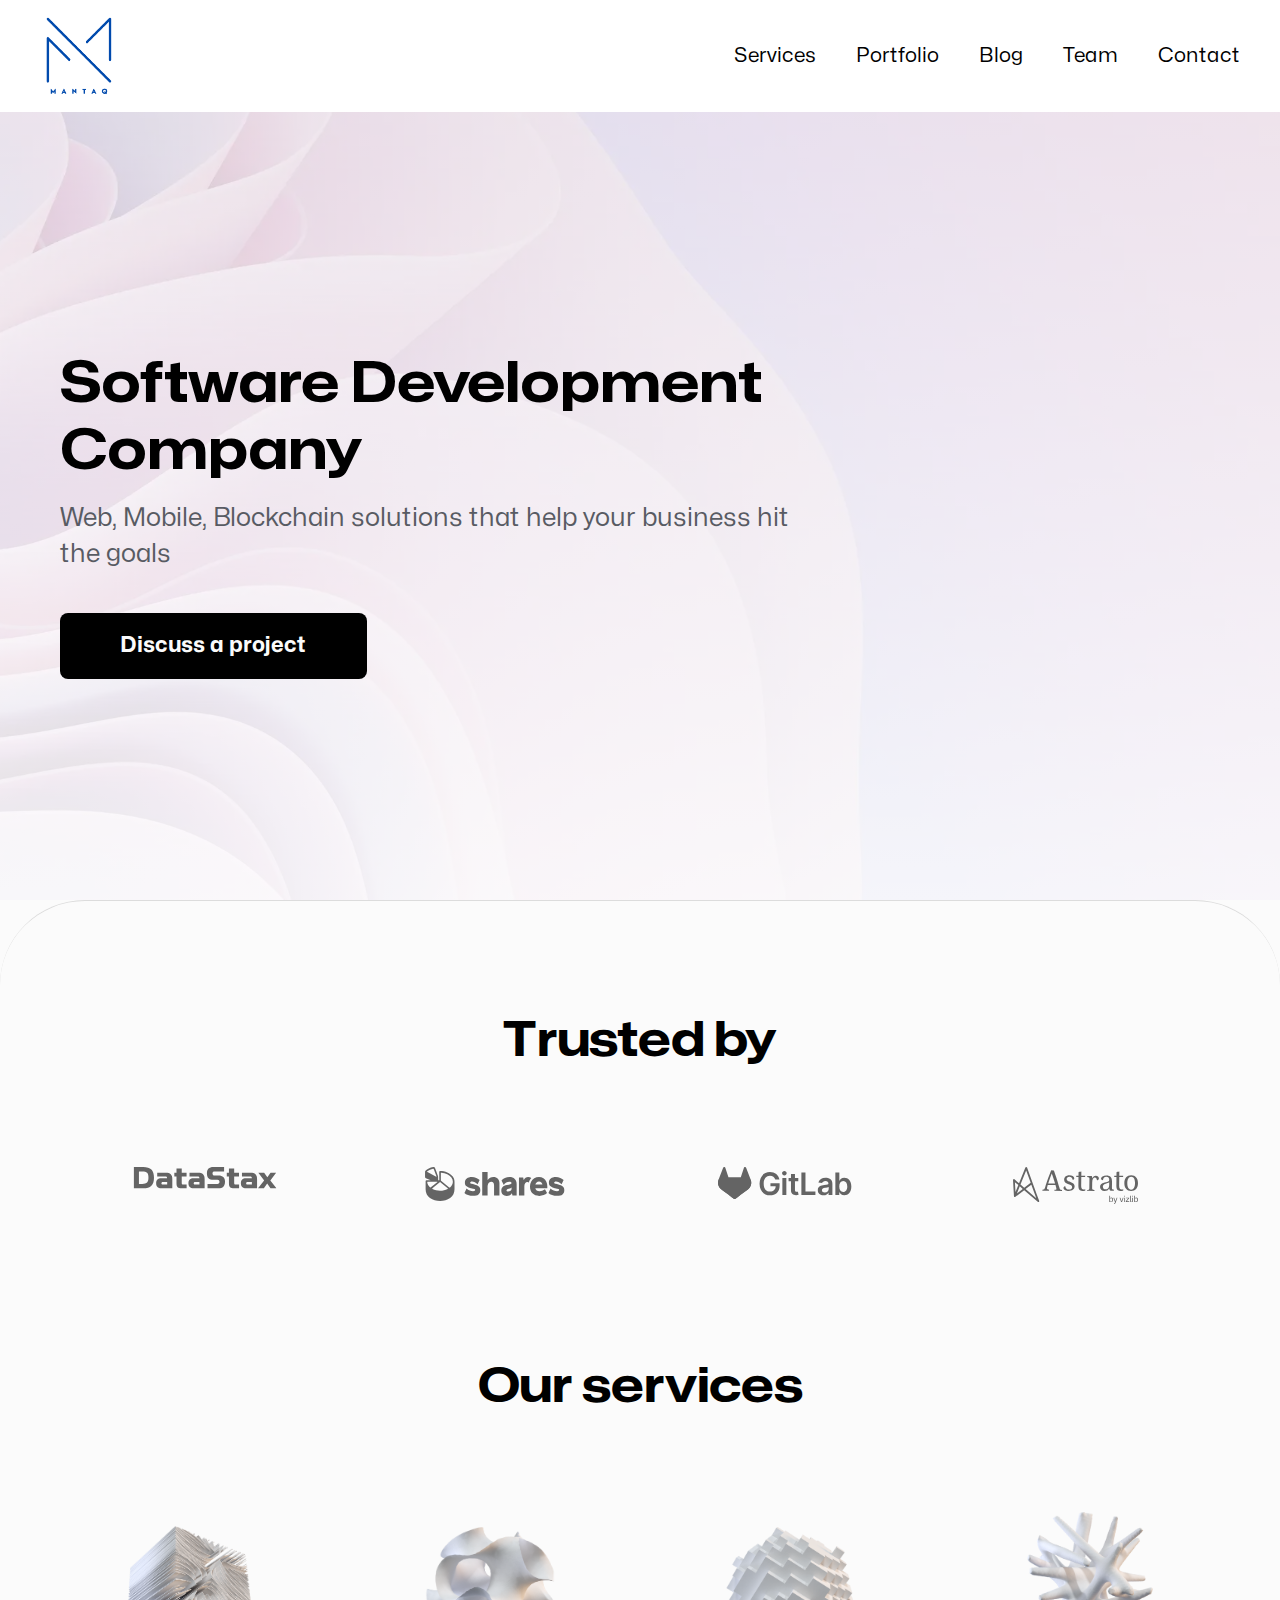
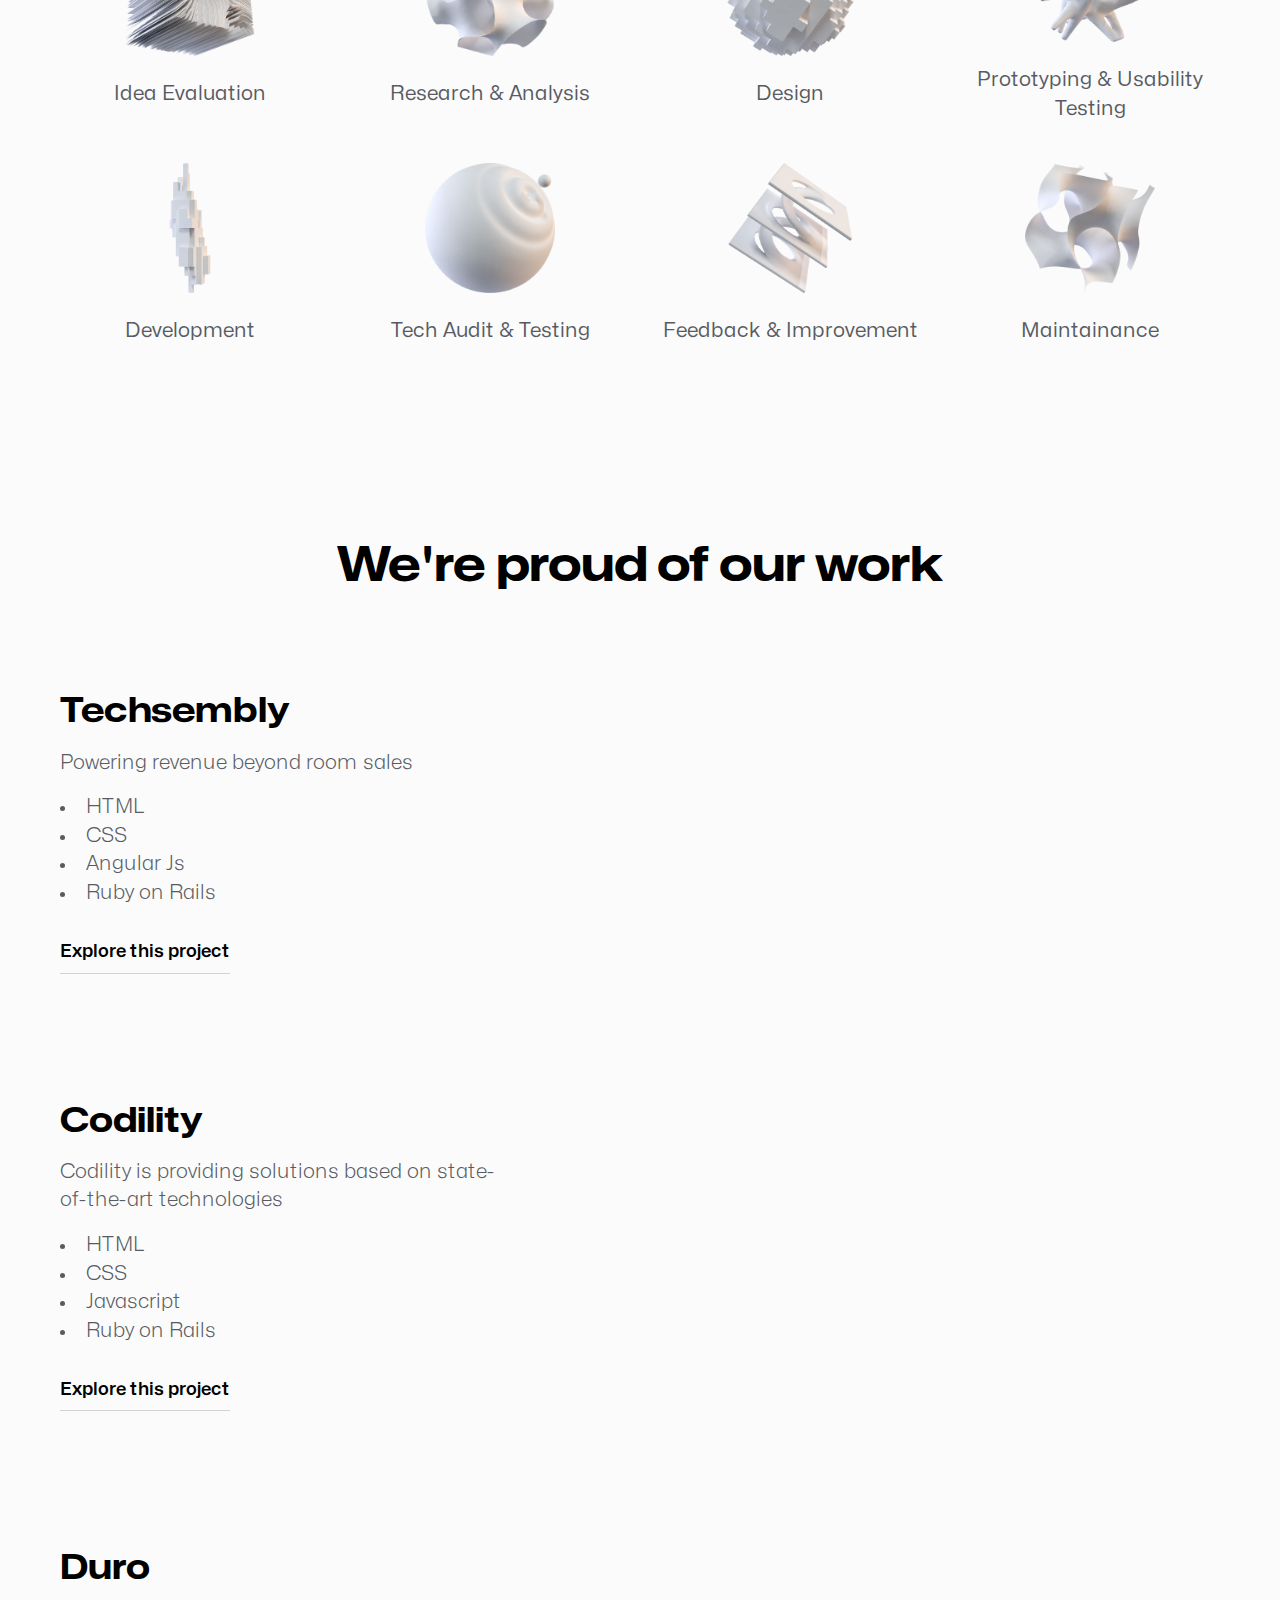
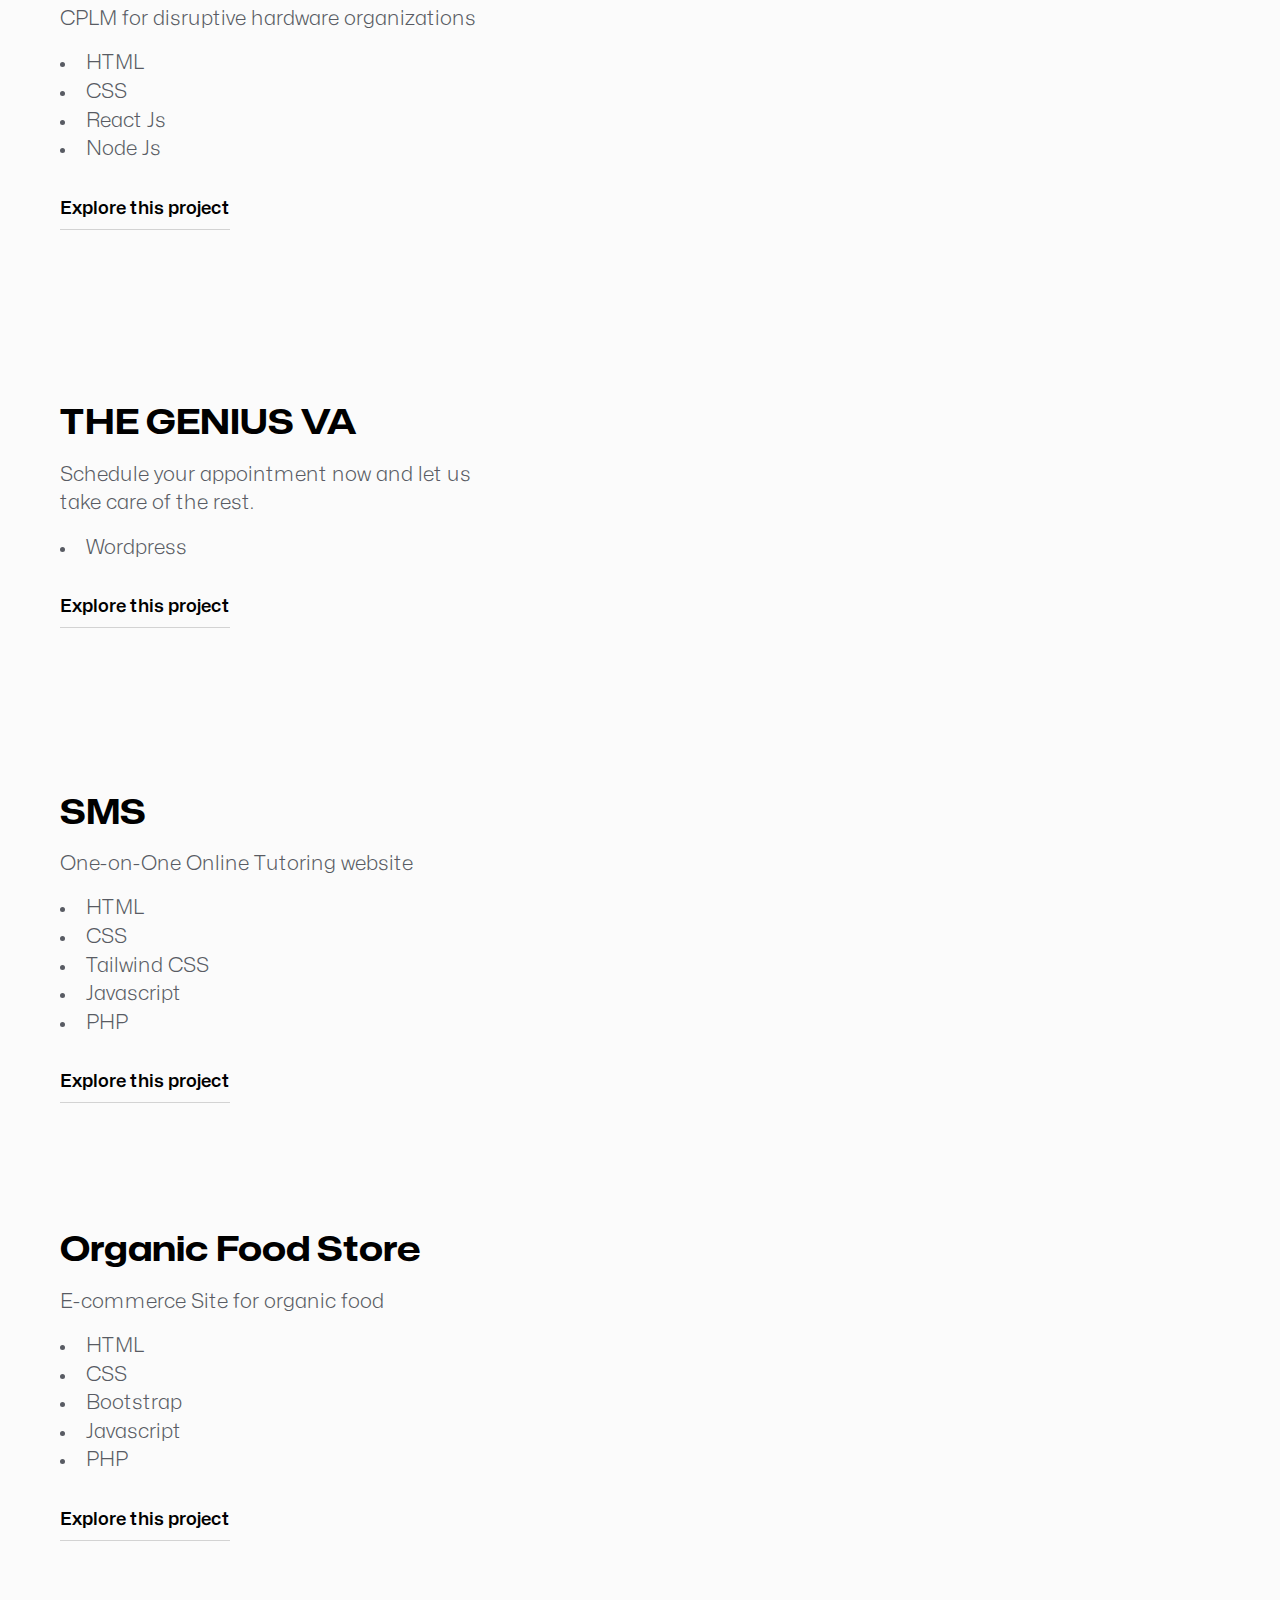
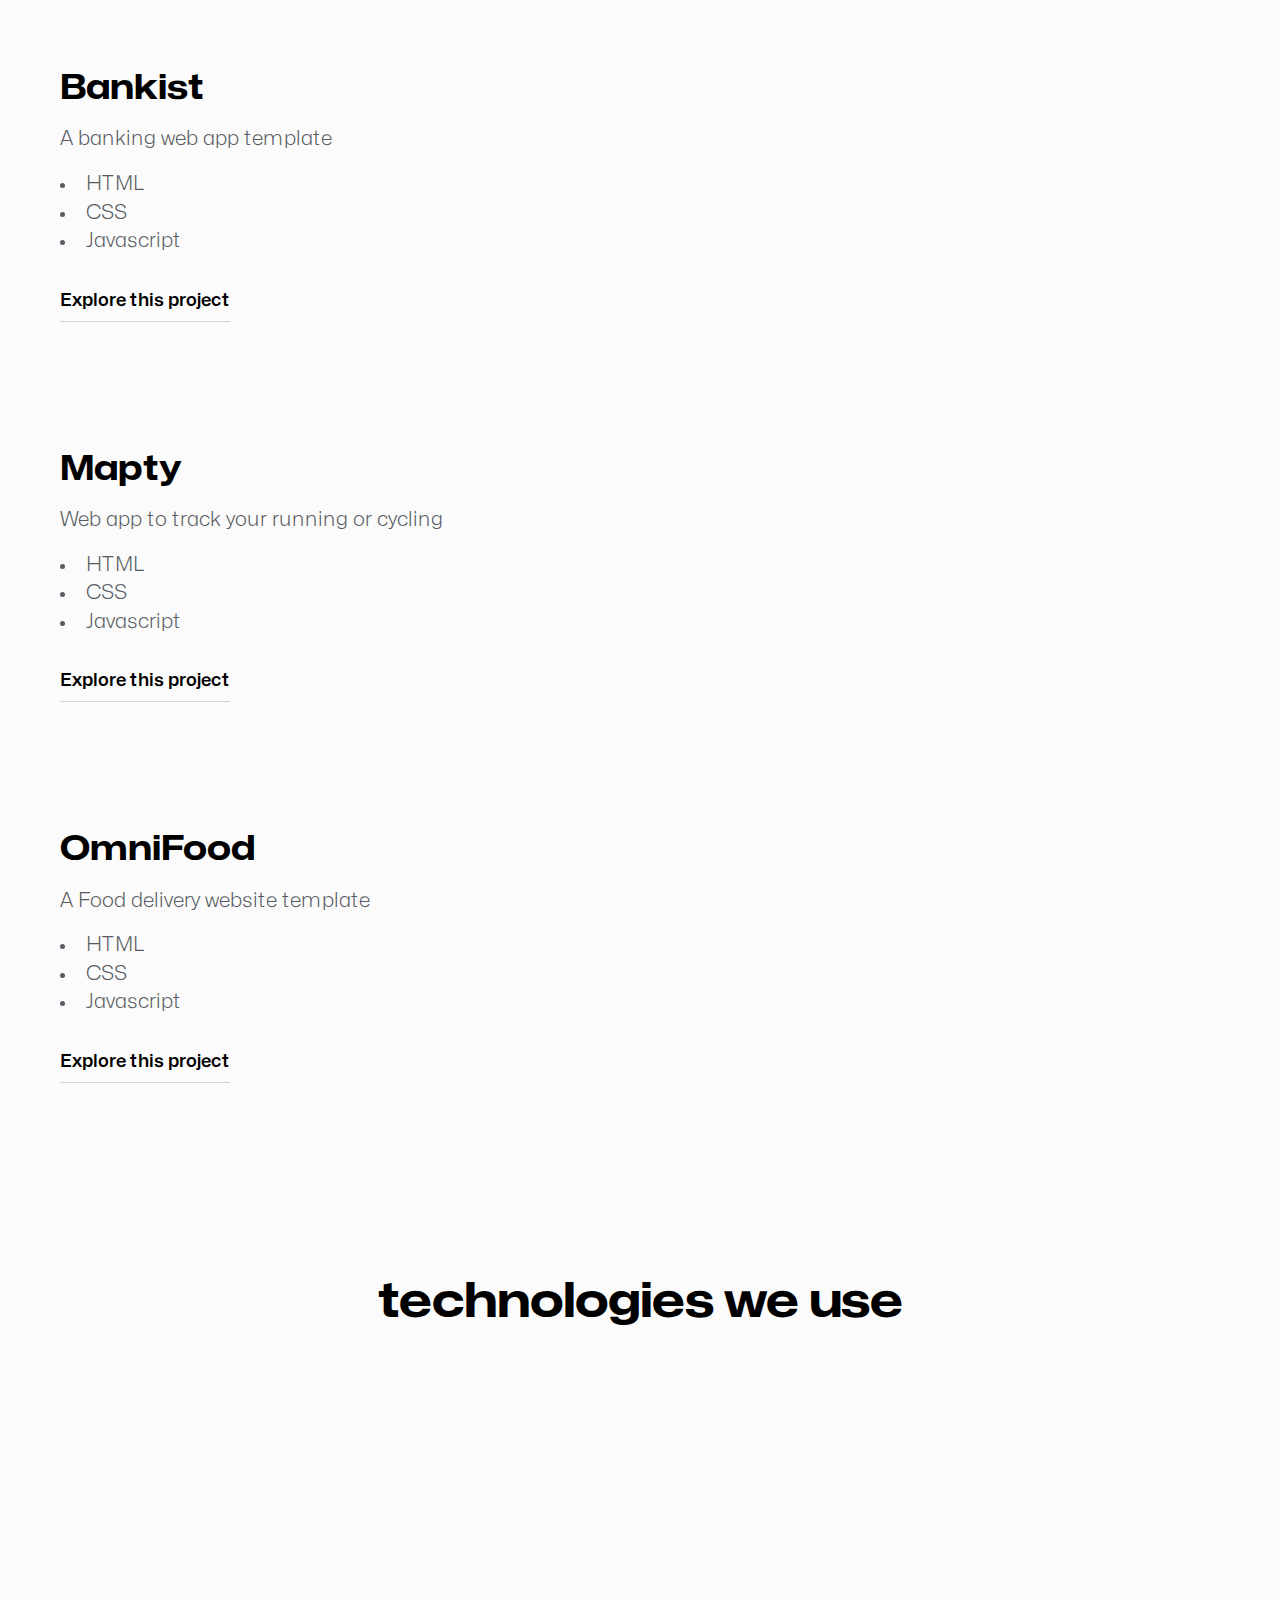
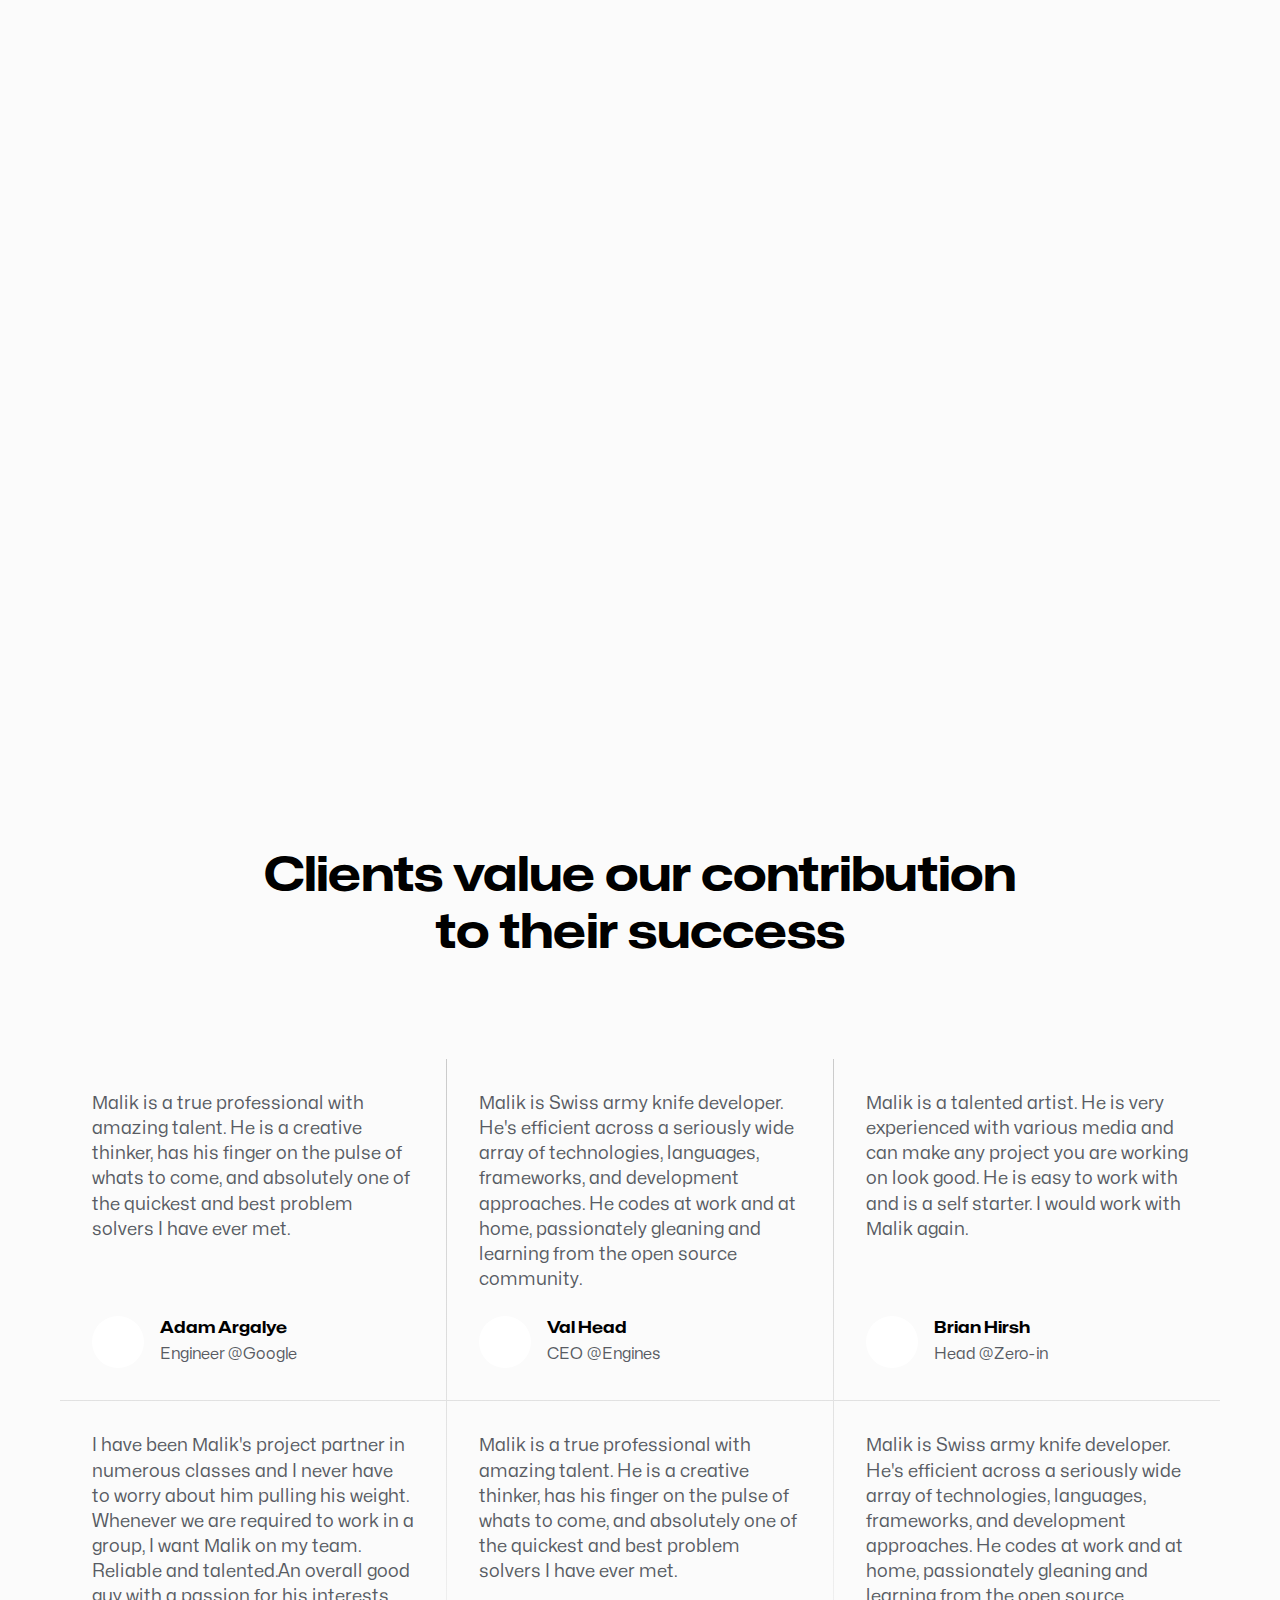
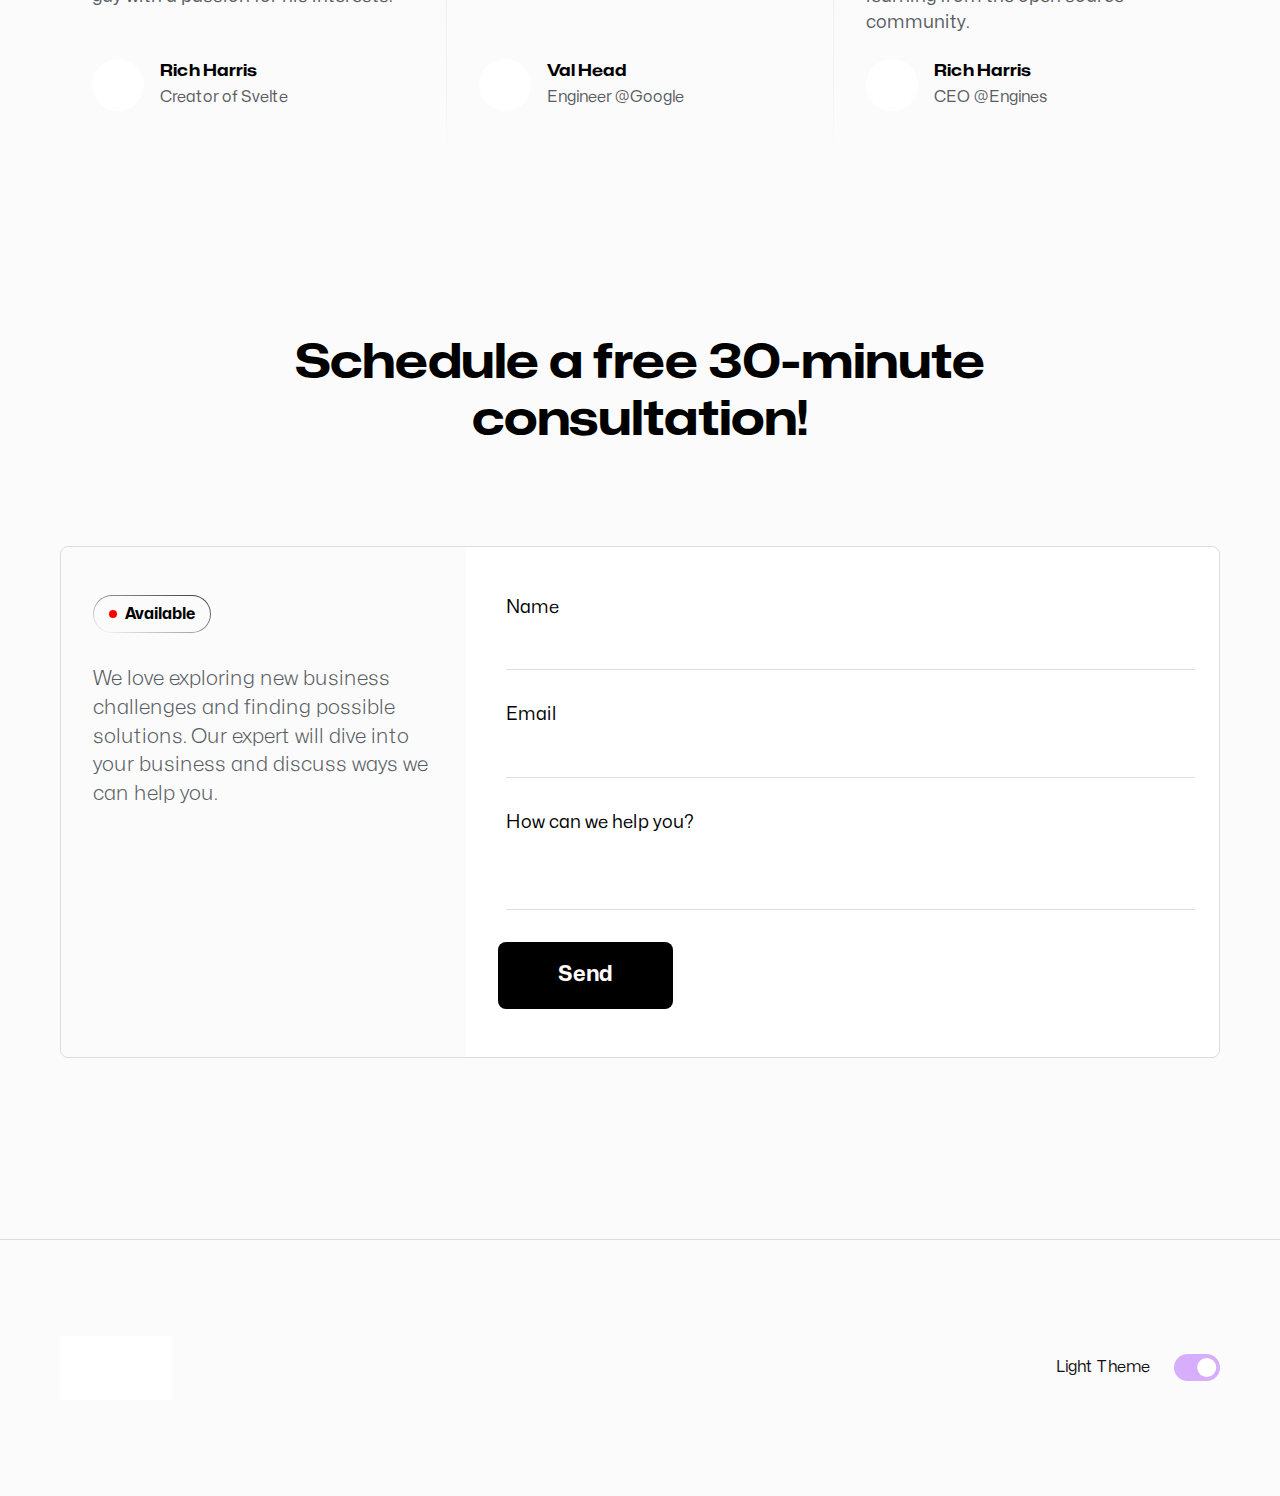
==== index.html @ 654f596d "blog page added" ====
<!--
  Greetings!

  This delightful template has been meticulously crafted and brought to life by Syed Mohsin. It is generously shared with the world, inviting you to unleash your creativity and tailor it to your heart's content.
-->

<!-- For any inquiries or collaborations reach out to me at devsyedmohsin@gmail.com -->

<!--
  Embrace the guidance inscribed within the comments below to fashion an awe-inspiring portfolio of your own.
-->


<!DOCTYPE html>
<html lang="en">

<head>
  <meta charset="UTF-8" />
  <meta http-equiv="X-UA-Compatible" content="IE=edge" />
  <meta name="viewport" content="width=device-width, initial-scale=1.0" />
  <meta name="robots" content="index, follow" />

  <!-- Read and update content attributes accordingly  -->

  <meta name="description"
    content="Mantaq Tech is a trusted software IT company offering custom software development, mobile app, AI solutions, web development services. Trust us to deliver the results you need to thrive." />

  <!-- Google / Search Engine Tags -->
  <meta itemprop="name" content="Software Development Company">
  <meta itemprop="description"
    content="Mantaq Tech is a trusted software IT company offering custom software development, mobile app, AI solutions, web development services. Trust us to deliver the results you need to thrive.">

  <!-- Reference screenshot of updated site's header in place of content -->
  <meta itemprop="image" content="assets/images/sharing-card.png">

  <!-- Facebook Meta Tags -->
  <meta property="og:url" content="https://ossportfolio.netlify.app">
  <meta property="og:type" content="website">
  <meta property="og:title" content="Software development company">
  <meta property="og:description"
    content="Mantaq Tech is a trusted software IT company offering custom software development, mobile app, AI solutions, web development services. Trust us to deliver the results you need to thrive.">

  <!-- Reference screenshot of updated site's header in content -->
  <meta property="og:image" content="assets/images/sharing-card.png">

  <!-- Twitter Meta Tags -->
  <meta name="twitter:card" content="summary_large_image">
  <meta name="twitter:title" content="Malik Haziq's Portfolio">
  <meta name="twitter:description"
    content="Mantaq Tech is a trusted software IT company offering custom software development, mobile app, AI solutions, web development services. Trust us to deliver the results you need to thrive.">

  <!-- Reference screenshot of updated site's header in content -->
  <meta name="twitter:image" content="assets/images/sharing-card.png">


  <!-- Update favicon href attribute with image of yourself -->
  <!-- <link rel="shortcut icon" href="assets/images/favicons.png" type="image/png" /> -->

  <!-- Preloading fonts for better performance -->

  <link rel="preload" href="assets/fonts/Mona-Sans.woff2" as="font" type="font/woff2" crossorigin />

  <link rel="stylesheet" href="style.css" />
  <script src="script.js" defer></script>

  <!-- Google tag (gtag.js) -->
  <script async src="https://www.googletagmanager.com/gtag/js?id=G-2DDQVKC9T7"></script>
  <script>
    window.dataLayer = window.dataLayer || [];
    function gtag() { dataLayer.push(arguments); }
    gtag('js', new Date());

    gtag('config', 'G-2DDQVKC9T7');
  </script>
  <!-- Your name here -->
  <title>Software development company for you digital needs | Mantaq</title>
</head>

<body>

  <script>
    const theme = localStorage.getItem("theme") || "light";
    document.body.classList.add(theme);
  </script>

  <header class="header">
    <nav>
      <a href="index.html">
        <img src="./assets/images/logo.png" alt="mantaq" class="mantaq-logo">
      </a>
      <img src="./assets/images/menu-icon.svg" alt="menu" class="nav-icons menu-icon">
      <img src="./assets/images/close-icon.svg" alt="close" class="nav-icons close-icon hidden">
      <ul>
        <li><a href="#services">Services</a></li>
        <li><a href="#work">Portfolio</a></li>
        <li><a href="./blog.html">Blog</a></li>
        <li><a href="./team.html">Team</a></li>
        <li><a href="#contact">Contact</a></li>
      </ul>
    </nav>

    <div class="container hero-section">
      <div class="header-textbox">
        <h1 class="h1">
          Software Development <br/>Company
        </h1>

        <p class="header-text">
          Web, Mobile, Blockchain solutions that help your business hit the goals
        </p>

        <div class="header-btns">
          <a href="#contact" class="btn btn-cta">Discuss a project</a>
        </div>
      </div>
    </div>
  </header>

  <main>
    <section class="client">
      <div class="container">
        <h2 class="h2">Trusted by</h2>
        <div class="logos">
          <!-- Replace alt with client/company name and src attributes of images with path to relative img of client logo -->
          <div class="logo-group">
            <img loading="lazy" src="assets/images/trusted-by/stripe.svg" alt="Ideacraft" class="logo hide to-top" />

            <img loading="lazy" src="assets/images/trusted-by/datastax.svg" alt="Golden grid" class="logo" />

            <img loading="lazy" src="assets/images/trusted-by/coke.svg" alt="Theia" class="logo hide to-bottom" />
          </div>
          <div class="logo-group">
            <img loading="lazy" src="assets/images/trusted-by/gm.svg" alt="General motors" class="logo hide to-top" />

            <img loading="lazy" src="assets/images/trusted-by/shares.svg" alt="Chippy" class="logo" />
            <img loading="lazy" src="assets/images/trusted-by/shopify.svg" alt="Shopify" class="logo hide to-bottom" />
          </div>
          <div class="logo-group">
            <img loading="lazy" src="assets/images/trusted-by/agency-elevation.svg" alt="Agency elevation"
              class="logo hide to-top" /><img loading="lazy" src="assets/images/trusted-by/gitlab.svg" alt="Ron jones"
              class="logo" /><img loading="lazy" src="assets/images/trusted-by/duolingo.svg" alt="Mighty furniture's"
              class="logo hide to-bottom" />
          </div>
          <div class="logo-group">
            <img loading="lazy" src="assets/images/trusted-by/coyote.svg" alt="Bulls eye" class="logo hide to-top" />
            <img loading="lazy" src="assets/images/trusted-by/astrato.svg" alt="Chippy" class="logo" />
            <img loading="lazy" src="assets/images/trusted-by/mercado.svg" alt="Fastlane" class="logo hide to-bottom" />
          </div>
        </div>
      </div>
    </section>

    <section>
      <div class="container">
        <h2 class="h2" id="services">Our services</h2>
        <div class="services">
          <article>
            <img src="./assets/images/services/1.png" alt="Idea Evaluation">
            <p>Idea Evaluation</p>
          </article>
          <article>
            <img src="./assets/images/services/2.png" alt="Research & Analysis">
            <p>Research & Analysis</p>
          </article>
          <article>
            <img src="./assets/images/services/3.png" alt="Design">
            <p>Design</p>
          </article>
          <article>
            <img src="./assets/images/services/4.png" alt="Prototyping & Usability Testing">
            <p>Prototyping & Usability Testing</p>
          </article>
          <article>
            <img src="./assets/images/services/5.png" alt="Development">
            <p>Development</p>
          </article>
          <article>
            <img src="./assets/images/services/6.png" alt="Tech Audit & Testing">
            <p>Tech Audit & Testing</p>
          </article>
          <article>
            <img src="./assets/images/services/7.png" alt="Feedback & Improvement">
            <p>Feedback & Improvement</p>
          </article>
          <article>
            <img src="./assets/images/services/8.png" alt="Maintainance">
            <p>Maintainance</p>
          </article>
        </div>
      </div>
    </section>

    <section class="work" aria-label="hidden">
      <div class="container">
        <h2 class="h2" id="work">We're proud of our work</h2>
        <div class="work-boxes">
          <div class="work-box">
            <div class="work-textbox">
              <h3 class="h3">Techsembly</h3>
              <p class="work-text">Powering revenue beyond room sales</p>
              <ol class="work-technologies">
                <li>HTML</li>
                <li>CSS</li>
                <li>Angular Js</li>
                <li>Ruby on Rails</li>
              </ol>
              <div class="work-links">
                <a href="https://chars.techsembly.com/rafflestest" target="_blank" rel="noopener" class="link">Explore this
                  project</a> 
              </div>
            </div>
            <picture class="work-img">
              <img loading="lazy" src="assets/images/work/techsembly.png" alt="Techsembly" />
            </picture>
          </div>

          <div class="work-box">
            <div class="work-textbox">
              <h3 class="h3">Codility</h3>
              <p class="work-text">Codility is providing solutions based on state-of-the-art technologies</p>
              <ol class="work-technologies">
                <li>HTML</li>
                <li>CSS</li>
                <li>Javascript</li>
                <li>Ruby on Rails</li>
              </ol>
              <div class="work-links">
                <a href="https://codility.co/" target="_blank" rel="noopener" class="link">Explore this
                  project</a> 
              </div>
            </div>
            <picture class="work-img">
              <img loading="lazy" src="assets/images/work/codility.png" alt="Codility" />
            </picture>
          </div>

          <div class="work-box">
            <div class="work-textbox">
              <h3 class="h3">Duro</h3>
              <p class="work-text">CPLM for disruptive hardware organizations</p>
              <ol class="work-technologies">
                <li>HTML</li>
                <li>CSS</li>
                <li>React Js</li>
                <li>Node Js</li>
              </ol>
              <div class="work-links">
                <a href="https://www.durolabs.co" target="_blank" rel="noopener" class="link">Explore this
                  project</a> 
              </div>
            </div>
            <picture class="work-img">
              <img loading="lazy" src="assets/images/work/durolabs.png" alt="durolabs" />
            </picture>
          </div>

          <div class="work-box">
            <div class="work-textbox">
              <h3 class="h3">THE GENIUS VA</h3>
              <p class="work-text">Schedule your appointment now and let us take care of the rest. </p>
              <ol class="work-technologies">
                <li>Wordpress</li>
              </ol>
              <div class="work-links">
                <a href="https://thegeniusva.com" target="_blank" rel="noopener" class="link">Explore this
                  project</a> 
              </div>
            </div>
            <picture class="work-img">
              <img loading="lazy" src="assets/images/work/thegeniusva.png" alt="The genius VA" />
            </picture>
          </div>

          <div class="work-box">
            <div class="work-textbox">
              <h3 class="h3">SMS</h3>
              <p class="work-text">One-on-One Online Tutoring website </p>
              <ol class="work-technologies">
                <li>HTML</li>
                <li>CSS</li>
                <li>Tailwind CSS</li>
                <li>Javascript</li>
                <li>PHP</li>
              </ol>
              <div class="work-links">
                <a href="https://sciencemathsmart.com" target="_blank" rel="noopener" class="link">Explore this
                  project</a>
                <a href="https://github.com/Malik-Haziq/ScienceMathSmart" target="_blank" rel="noopener"
                  title="Source code">
                  <img src="assets/images/social-links/github.svg" alt="GitHub" loading="lazy" />
                </a>
              </div>
            </div>
            <picture class="work-img">
              <img loading="lazy" src="assets/images/work/sms.PNG" alt="Science Math Smart" />
            </picture>
          </div>

          <div class="work-box">
            <div class="work-textbox">

              <h3 class="h3">Organic Food Store</h3>

              <p class="work-text">E-commerce Site for organic food</p>
              <ol class="work-technologies">
                <li>HTML</li>
                <li>CSS</li>
                <li>Bootstrap</li>
                <li>Javascript</li>
                <li>PHP</li>
              </ol>
              <div class="work-links">

                <a href="https://github.com/Toqeernaqvi/organicFoodWebsite" target="_blank" rel="noopener"
                  class="link">Explore this
                  project</a>

                <a href="https://github.com/Toqeernaqvi/organicFoodWebsite" target="_blank" rel="noopener"
                  title="Source code">
                  <img src="assets/images/social-links/github.svg" alt="GitHub" loading="lazy" />
                </a>
              </div>
            </div>
            <picture class="work-img">
              <img loading="lazy" src="assets/images/work/organic-food.PNG" alt="organic food website screenshot" />
            </picture>
          </div>

          <div class="work-box">
            <div class="work-textbox">

              <h3 class="h3">Bankist</h3>

              <p class="work-text">A banking web app template</p>
              <ol class="work-technologies">
                <li>HTML</li>
                <li>CSS</li>
                <li>Javascript</li>
              </ol>
              <div class="work-links">

                <a href="https://bankist-p.netlify.app" target="_blank" rel="noopener" class="link">Explore
                  this
                  project</a>
              </div>
            </div>
            <picture class="work-img">
              <img loading="lazy" src="assets/images/work/bankist.PNG" alt="bankist web app template" />
            </picture>
          </div>

          <div class="work-box">
            <div class="work-textbox">

              <h3 class="h3">Mapty</h3>

              <p class="work-text">Web app to track your running or cycling</p>
              <ol class="work-technologies">
                <li>HTML</li>
                <li>CSS</li>
                <li>Javascript</li>
              </ol>
              <div class="work-links">

                <a href="https://mapty-p.netlify.app/" target="_blank" rel="noopener" class="link">Explore
                  this
                  project</a>
              </div>
            </div>
            <picture class="work-img">
              <img loading="lazy" src="assets/images/work/matpy.PNG" alt="mapty web app template" />
            </picture>
          </div>

          <div class="work-box">
            <div class="work-textbox">

              <h3 class="h3">OmniFood</h3>

              <p class="work-text">A Food delivery website template </p>
              <ol class="work-technologies">
                <li>HTML</li>
                <li>CSS</li>
                <li>Javascript</li>
              </ol>
              <div class="work-links">

                <a href="https://omni-food-p.netlify.app/" target="_blank" rel="noopener" class="link">Explore
                  this
                  project</a>
              </div>
            </div>
            <picture class="work-img">
              <img loading="lazy" src="assets/images/work/omnifood.PNG" alt="omnifood website template" />
            </picture>
          </div>

        </div>
      </div>
    </section>

    <section class="skills">
      <div class="container">
        <h2 class="h2" id="skills">technologies we use</h2>
        <div class="skills-imgs">
          <img src="assets/images/skills/html.png" alt="HTML" class="skills-img" loading="lazy" title="HTML">
          <img src="assets/images/skills/css.webp" alt="CSS" class="skills-img" loading="lazy" title="CSS">
          <img src="assets/images/skills/sass.png" alt="SCSS" class="skills-img" loading="lazy" title="SCSS">
          <img src="assets/images/skills/bootstap.png" alt="bootstrap" class="skills-img" loading="lazy" title="bootstrap">
          <img src="assets/images/skills/tailwind.png" alt="Tailwind" class="skills-img" loading="lazy" title="Tailwind">
          <img src="assets/images/skills/js.webp" alt="JavaScript" class="skills-img" loading="lazy" title="JavaScript">
          <img src="assets/images/skills/react.webp" alt="React" class="skills-img" loading="lazy" title="React">
          <img src="assets/images/skills/angular.png" alt="angular" class="skills-img" loading="lazy" title="angular">
          <img src="assets/images/skills/node.png" alt="node js" class="skills-img" loading="lazy" title="node js">
          <img src="assets/images/skills/ruby.png" alt="ruby" class="skills-img" loading="lazy" title="ruby">
          <img src="assets/images/skills/php.png" alt="php" class="skills-img" loading="lazy" title="php">
          <img src="assets/images/skills/laravel.png" alt="laraval" class="skills-img" loading="lazy" title="laraval">
          <img src="assets/images/skills/sqlServer.png" alt="SQL" class="skills-img" loading="lazy" title="SQL">
          <img src="assets/images/skills/C++.png" alt="c++" class="skills-img" loading="lazy" title="c++">
          <img src="assets/images/skills/csharp.png" alt="c sharp" class="skills-img" loading="lazy" title="c sharp">
          <img src="assets/images/skills/git.webp" alt="Git" class="skills-img" loading="lazy" title="Git">


          </figure>
        </div>
      </div>
    </section>

    <section class="recommendations container">
      <h2 class="h2">Clients value our contribution <br/>to their success</h2>
      <ol class="testimonials cards" tabindex="0">
        <li class="testimonial card">
          <blockquote class="testimonial-text">
            Malik is a true professional with amazing talent. He is a creative
            thinker, has his finger on the pulse of whats to come, and
            absolutely one of the quickest and best problem solvers I have
            ever met.
          </blockquote>
          <figure class="testimonial-author">
            <img src="assets/images/testimonials/adam.png" alt="Adam Argalye" loading="lazy" />
            <figcaption>
              <h3 class="testimonial-author-name">Adam Argalye</h3>
              <p class="testimonial-author-job">Engineer @Google</p>
            </figcaption>
          </figure>
        </li>
        <li class="testimonial card">
          <blockquote class="testimonial-text">
            Malik is Swiss army knife developer. He's efficient across a
            seriously wide array of technologies, languages, frameworks, and
            development approaches. He codes at work and at home, passionately
            gleaning and learning from the open source community.
          </blockquote>
          <figure class="testimonial-author">
            <img src="assets/images/testimonials/val-head.png" alt="Val Head" loading="lazy" />
            <figcaption>
              <h3 class="testimonial-author-name">Val Head</h3>
              <p class="testimonial-author-job">CEO @Engines</p>
            </figcaption>
          </figure>
        </li>
        <li class="testimonial card">
          <blockquote class="testimonial-text">
            Malik is a talented artist. He is very experienced with various
            media and can make any project you are working on look good. He is
            easy to work with and is a self starter. I would work with Malik
            again.
          </blockquote>
          <figure class="testimonial-author">
            <img src="assets/images/testimonials/brian-hirsh.png" alt="Brian Hirsh" loading="lazy" />
            <figcaption>
              <h3 class="testimonial-author-name">Brian Hirsh</h3>
              <p class="testimonial-author-job">Head @Zero-in</p>
            </figcaption>
          </figure>
        </li>
        <li class="testimonial card">
          <blockquote class="testimonial-text">
            I have been Malik's project partner in numerous classes and I never
            have to worry about him pulling his weight. Whenever we are
            required to work in a group, I want Malik on my team. Reliable and
            talented.An overall good guy with a passion for his interests.
          </blockquote>
          <figure class="testimonial-author">
            <img src="assets/images/testimonials/rich-harris.png" alt="Rich Harris" loading="lazy" />
            <figcaption>
              <h3 class="testimonial-author-name">Rich Harris</h3>
              <p class="testimonial-author-job">Creator of Svelte</p>
            </figcaption>
          </figure>
        </li>
        <li class="testimonial card">
          <blockquote class="testimonial-text">
            Malik is a true professional with amazing talent. He is a creative
            thinker, has his finger on the pulse of whats to come, and
            absolutely one of the quickest and best problem solvers I have
            ever met.
          </blockquote>
          <figure class="testimonial-author">
            <img src="assets/images/testimonials/val-head.png" alt="Adam Argalye" loading="lazy" />
            <figcaption>
              <h3 class="testimonial-author-name">Val Head</h3>
              <p class="testimonial-author-job">Engineer @Google</p>
            </figcaption>
          </figure>
        </li>
        <li class="testimonial card">
          <blockquote class="testimonial-text">
            Malik is Swiss army knife developer. He's efficient across a
            seriously wide array of technologies, languages, frameworks, and
            development approaches. He codes at work and at home, passionately
            gleaning and learning from the open source community.
          </blockquote>
          <figure class="testimonial-author">
            <img src="assets/images/testimonials/rich-harris.png" alt="Val Head" loading="lazy" />
            <figcaption>
              <h3 class="testimonial-author-name">Rich Harris</h3>
              <p class="testimonial-author-job">CEO @Engines</p>
            </figcaption>
          </figure>
        </li>
      </ol>
    </section>

    <section class="contact">
      <div class="container">
        <h2 class="h2" id="contact">Schedule a free 30-minute <br/>consultation!</h2>
        <div class="contact-content">
          <div class="contact-textbox">
            <strong href="#" class="hire-alert">
              <span class="indicator"></span>
              Available
            </strong>
            <p class="contact-text">
              We love exploring new business challenges and finding possible solutions. Our expert will dive into your business and discuss ways we can help you.
            </p>
          </div>
          <form class="contact-form" name="netlify form" netlify>
            <div class="form-field">
              <label for="name">Name</label>
              <input type="text" name="name" id="name" required />
            </div>
            <div class="form-field">
              <label for="email">Email</label>
              <input type="email" name="email" id="email" required inputmode="email" />
            </div>
            <div class="form-field">
              <label for="message">How can we help you?</label>
              <textarea name="message" id="message" required></textarea>
            </div>
            <button type="submit" class="btn btn-cta">Send</button>
          </form>
        </div>
      </div>
    </section>
  </main>

  <footer class="footer">
    <div class="container">
      <div class="footer-content">
        <nav>
          <ol class="footer-links">
            <li class="footer-link">
              <a title="Linkedin" href="https://www.linkedin.com/company/mantaq/" target="_blank"
                rel="noopener"><img loading="lazy" src="assets/images/social-links/linkedin.svg" alt="Linkedin" /></a>
            </li>
          </ol>
        </nav>
        <label class="theme-switch" for="theme-switch">
          <span>Light Theme</span>
          <input type="checkbox" id="theme-switch" role="switch" />
        </label>
      </div>
    </div>
  </footer>
</body>

</html>
---- style.css ----
/* --------------------------------- */
/* ----- Basic Setup -----*/
/* --------------------------------- */

@font-face {
  font-family: "Mona Sans";
  src: url("assets/fonts/Mona-Sans.woff2") format("woff2 supports variations"),
    url("assets/fonts/Mona-Sans.woff2") format("woff2-variations");
  font-display: swap;
  font-weight: 200 900;
  font-stretch: 75% 125%;
}

:root {
  --h1: 3.5rem;
  --h2: 3rem;
  --h3: 2.145rem;
  --h4: 1.5rem;
  --text-large: 1.6rem;
  --text-medium: 1.275rem;
  --text-small: 1.125rem;

  --gradient-brand: radial-gradient(
      at 60% 31%,
      rgb(255, 131, 139) 0px,
      transparent 50%
    ),
    radial-gradient(at 48% 98%, rgba(0, 255, 166, 0.707) 0px, transparent 50%),
    radial-gradient(at 84% 67%, rgb(255, 129, 125) 0px, transparent 50%),
    radial-gradient(at 16% 47%, rgb(255, 90, 112) 0px, transparent 50%),
    radial-gradient(at 73% 11%, rgb(115, 255, 225) 0px, transparent 50%),
    radial-gradient(at 49% 37%, rgba(255, 249, 89, 0.695) 0px, transparent 50%),
    radial-gradient(at 70% 21%, rgba(58, 255, 186, 0.715) 0px, transparent 50%);
  --easing: cubic-bezier(0.86, 0, 0.07, 1);

  --site-max-width: 1280px;
  --gutter-nano: 0.5rem;
  --gutter-micro: 1rem;
  --gutter-x-small: 1.5rem;
  --gutter-small: 2rem;
  --gutter-medium: 2.5rem;
  --gutter-large: 3rem;
  --gutter-x-large: 6rem;
  --gutter-huge: 12rem;

  --scroll-padding: 4.375rem;
  --radius: 85px;
}

body.dark {
  --bg-color-primary: #0c0a0a;
  --bg-color-secondary: #161211;
  --important: #fff;
  --sub: #c3c3c3;
  --body: #989898;
  --border: #c0c0c015;
  --border-dark: #c0c0c02f;
  --gradient-border: linear-gradient(to left bottom, #777, #0e0d0d);
  --shadow: 0 1rem 1rem #00000040;
}

body.light {
  --bg-color-primary: #fbfbfb;
  --bg-color-secondary: #ffffff;
  --important: #000;
  --sub: #111;
  --body: #585b63;
  --border: #62626234;
  --border-dark: #5e5e5e1f;
  --gradient-border: linear-gradient(to left bottom, #000000c6, #0e0d0d00);
  --shadow: 0 1rem 1rem rgba(0, 0, 0, 0.25);
}

*,
*::after,
*::before {
  margin: 0;
  padding: 0;
  box-sizing: inherit;
}

html {
  font-family: "Mona Sans", sans-serif;
  box-sizing: border-box;
  scroll-padding-top: var(--scroll-padding);
  scroll-behavior: smooth;
}

/* Ensure that our site is accessible to users who may have vestibular disorders */

@media (prefers-reduced-motion: reduce) {
  html {
    scroll-behavior: auto;
  }
}

@media (max-width: 1200px) {
  html {
    font-size: 90%;
  }
}

@media (max-width: 645px) {
  html {
    font-size: 80%;
  }
}

body {
  font-size: var(--text-medium);
  color: var(--body);
  background-color: var(--bg-color-primary);
  line-height: 1.4;
  text-rendering: optimizeLegibility;
  overflow-x: hidden;
}

/* Improve media defaults */

picture,
svg,
img {
  display: block;
  max-inline-size: 100%;
  object-fit: contain;
}

textarea {
  resize: none;
}

/* --------------------------------- */
/* ----- Typography -----*/
/* --------------------------------- */

input,
textarea,
button {
  font: inherit;
}

p,
h1,
h2,
h3,
.h4 {
  overflow-wrap: break-word;
}

h1,
h2,
h3,
.h4 {
  font-stretch: 125%;
  line-height: 1.2;
  color: var(--important);
}

.h1 {
  font-size: var(--h1);
}

.h2 {
  font-size: var(--h2);
  text-align: center;
}

.h3 {
  font-size: var(--h3);
}

.h4 {
  font-size: var(--h4);
}

@media (max-width: 845px) {
  :root {
    --h1: 2.845rem;
    --h2: 2.45rem;
    --h3: 1.85rem;
  }
}

@media (max-width: 700px) {
  :root {
    --h1: 2.545rem;
  }
}

@media (max-width: 545px) {
  :root {
    --h1: 2.4rem;
    --text-large: 1.5rem;
  }
}

@media (max-width: 485px) {
  :root {
    --h1: 2.145rem;
    --h2: 1.875rem;
    --h3: 1.6rem;
    --text-large: 1.345rem;
  }
}

/* --------------------------------- */
/* ----- Utilities -----*/
/* --------------------------------- */

/* Center and constrain the width of page sections */

.container {
  max-inline-size: var(--site-max-width);
  margin-inline: auto;
}

@media (max-width: 1375px) {
  :root {
    --site-max-width: 1160px;
  }
}

@media (max-width: 1275px) {
  .container {
    padding-inline: var(--gutter-small);
  }
}

@media (max-width: 1200px) {
  .container {
    padding-inline: var(--gutter-medium);
  }
}

@media (max-width: 575px) {
  .container {
    padding-inline: var(--gutter-small);
  }
}

/* disable scroll when menu is opened */

.lock-screen {
  overflow-y: hidden;
}

/* hides visually and removes from accessibility tree  */

.hidden {
  visibility: hidden;
  transform: translateX(-100%);
}

.transform {
  transform: translateY(6rem);
  opacity: 0;
}

.shown {
  transition: 0.1s;
  color: lightgrey;
}

/* --------------------------------- */
/* ----- Components -----*/
/* --------------------------------- */

.btn {
  font-size: 1.35rem;
  font-weight: 700;
  text-decoration: none;
  text-align: center;
  padding: 18px 60px;
  border-radius: var(--gutter-nano);
  transition: 0.3s all ease-in-out;
  cursor: pointer;
}

@media (max-width: 700px) {
  .btn {
    padding: 16px 48px;
  }
}

@media (max-width: 485px) {
  .btn {
    font-size: 1.2rem;
    padding: 14px 38px;
  }
}

.btn-cta {
  color: var(--bg-color-primary);
  background-color: var(--important);
}

body.dark .btn-cta:hover,
body.dark .btn-cta:focus {
  box-shadow: #ffffff40 0 0 0 var(--gutter-nano);
}

body.light .btn-cta:hover,
body.light .btn-cta:focus {
  box-shadow: #07070733 0 0 0 var(--gutter-nano);
}

.btn-secondary {
  border: 1px solid var(--border-dark);
  color: var(--important);
}

.btn-secondary:hover,
.btn-secondary:focus {
  border-color: var(--important);
}

.link {
  display: inline-block;
  font-weight: 600;
  font-size: var(--text-small);
  padding: var(--gutter-nano) 0;
  text-decoration: none;
  color: var(--important);
  position: relative;
}

.link::after,
.link::before {
  content: "";
  width: 100%;
  height: 1px;
  margin-block-start: var(--gutter-nano);
  position: absolute;
  bottom: -1px;
  left: 0;
  transition: 300ms;
}

body.dark .link::before {
  background-color: #d3d3d357;
}

body.dark .link::after {
  background-color: white;
}

body.light .link::before {
  background-color: lightgray;
}

body.light .link::after {
  background-color: black;
}

.link::after {
  background-color: white;
  transform-origin: left;
  transform: scaleX(0);
}

.link:hover::after,
.link:focus::after {
  transform: scaleX(1);
}

/* shiny-on-hover effect that follows your mouse */

.card {
  position: relative;
}

.card::after {
  content: "";
  position: absolute;
  inset: 0;
  background-image: radial-gradient(
    600px at var(--x) var(--y),
    #fffcfc18,
    transparent 40%
  );
  border-radius: inherit;
  opacity: 0;
  transition: opacity 0.2s;
  filter: blur(25px);
}

.card:hover::after {
  opacity: 1;
}

/* --------------------------------- */
/* ----- Layout -----*/
/* --------------------------------- */

section:not(:first-child) {
  padding-block-start: var(--gutter-huge);
}

section:first-child {
  padding-block-start: 7rem;
}

@media (max-width: 885px) {
  :root {
    --gutter-huge: 8rem;
    --gutter-x-large: 4rem;
  }
}

main {
  border-top: 1px solid var(--border);
  border-top-left-radius: var(--radius);
  border-top-right-radius: var(--radius);
  background-color: var(--bg-color-primary);
  transform: translateY(calc(-1 * var(--radius)));
}

@media (max-width: 1185px) {
  :root {
    --radius: 45px;
  }
}

/* --------------------------------- */
/* ----- Menu Button -----*/
/* --------------------------------- */

.menu-btn-container {
  position: fixed;
  width: 100%;
  top: var(--gutter-x-small);
  left: 0;
  z-index: 4;
}

.menu-btn {
  display: block;
  margin-inline-start: auto;
  border: 1px solid var(--border-dark);
  /* Using width to prevent from jerk when text content changes */
  width: 132px;
  padding-block: var(--gutter-nano);
  border-radius: var(--gutter-large);
  text-decoration: none;
  background-color: var(--bg-color-secondary);
  color: var(--important);
  cursor: pointer;
}

.menu-btn,
.nav-items a {
  font-stretch: 125%;
  font-weight: 900;
}

/* --------------------------------- */
/* ----- Navigation -----*/
/* --------------------------------- */

nav{
  position: relative;
  background: var(--bg-color-secondary);
  display: flex;
  justify-content: space-between;
  padding: var(--gutter-micro) var(--gutter-medium);
  align-items: center;
}

.nav-icons{
  position: absolute;
  right: var(--gutter-medium);
  width: 35px;
  cursor: pointer;
}

.menu-icon{
  display: none;
}

.mantaq-logo{
  cursor: pointer;
}

.mantaq-logo{
  width: 80px;
}

nav ul {
  display: flex;
  gap: var(--gutter-medium);
}

nav ul li {
  list-style: none;
}

nav ul li a{
  text-decoration: none;
  color: var(--important);
}

@media (max-width: 720px) {
  .menu-icon{
    display: block;
  }

  nav ul{
    background: var(--bg-color-secondary);
    flex-direction: column;
    position: absolute;
    width: 100%;
    left: 0;
    top: 100%;
    padding: var(--gutter-medium) var(--gutter-large);
    transition: .5s;
    transform: translateY(-150%);
  }
}


/* --------------------------------- */
/* ----- Header -----*/
/* --------------------------------- */

.header {
  min-block-size: calc(100vh + var(--radius));
  background-attachment: fixed;
  background-size: cover;
  background-position: center;
  background-repeat: no-repeat;
  position: relative;
}

body.dark .header {
  background-image: linear-gradient(#0000008b, #000000e6),
    url("assets/images/hero-bg.webp");
}

body.light .header {
  background-image: linear-gradient(#ffffffa2, #ffffffe6),
    url("assets/images/hero-bg-light.webp");
}

.header-text {
  font-size: var(--text-large);
  font-weight: 400;
  max-inline-size: 745px;
  margin-block-start: var(--gutter-micro);
  margin-block-end: var(--gutter-medium);
}

.hero-section{
  height: calc(100vh - 94px);
  display: flex;
  align-items: center; 
}

@media (max-width: 1200px) {
  .header-text {
    max-inline-size: 685px;
  }
}

@media (max-width: 845px) {
  .header-text {
    max-inline-size: 585px;
  }
}

.header-btns {
  display: inline-flex;
  gap: var(--gutter-x-small);
}

@media (max-width: 400px) {
  .header-textbox {
    left: 0;
    text-align: center;
    padding-inline: 0.6rem;
  }
  .header-btns {
    flex-direction: column;
    width: 80%;
  }
}

/* --------------------------------- */
/* ----- Clients -----*/
/* --------------------------------- */

.logos {
  display: flex;
  justify-content: space-around;
  align-items: flex-start;
  padding-block-start: var(--gutter-x-large);
}

@media (max-width: 885px) {
  .logos {
    padding-block-start: calc(
      var(--gutter-x-large) + var(--gutter-x-large) - 2rem
    );
  }
}

.logo-group {
  display: flex;
  flex-direction: column;
  align-items: center;
  justify-content: center;
  position: relative;
}

.logo {
  position: absolute;
  top: 0;
  max-block-size: 60px;
  max-inline-size: 150px;
  transition: all 2.4s cubic-bezier(0.25, 1, 0.5, 1);
}

@media (max-width: 845px) {
  .logo {
    max-inline-size: 100px;
  }

  .logo-group:last-child {
    display: none;
  }
}

@media (max-width: 400px) {
  .logo {
    max-inline-size: 85px;
  }
}

.logo.hide {
  opacity: 0;
}

.logo.to-top {
  transform: scale(0.4) translateY(-150px);
}

.logo.to-bottom {
  transform: scale(0.4) translateY(150px);
}

body.dark .logo {
  filter: invert(97%) grayscale(100%) opacity(0.6);
}

body.light .logo {
  filter: grayscale(100%) opacity(0.6);
}

/* --------------------------------- */
/* ----- Featured article -----*/
/* --------------------------------- */

.services{
  display: grid;
  grid-template-columns: repeat(4 ,1fr);
  row-gap: var(--gutter-large);
  gap: var(--gutter-medium);
  padding-block-start: var(--gutter-x-large);
}

.services article{
  display: flex;
  align-items: center;
  justify-content: center;
  gap: var(--gutter-x-small);
  flex-direction: column;
  transition: 1s;
  text-align: center;
}

.services article:hover img{
  scale: 1.2;
}

.services article img{
  max-width: 130px;
  transition: .7s;
  cursor: pointer;
}

@media (max-width: 880px) {
  .services{
    grid-template-columns: repeat(3 ,1fr);
  }
}


@media (max-width: 570px) {
  .services{
    grid-template-columns: repeat(2 ,1fr);
  }
}
/* --------------------------------- */
/* ----- Work -----*/
/* --------------------------------- */

.work-boxes {
  padding-block-start: var(--gutter-x-large);
}

.work-box {
  display: flex;
  justify-content: space-between;
  align-items: center;
}

@media (max-width: 1045px) {
  .work-boxes {
    max-inline-size: fit-content;
    margin-inline: auto;
  }

  .work-box {
    flex-direction: column-reverse;
    align-items: flex-start;
  }

  .work-img {
    margin-block-end: var(--gutter-medium);
  }
}

.work-box:not(:last-child) {
  margin-block-end: var(--gutter-huge);
}

@media (max-width: 1285px) {
  .work-box:not(:last-child) {
    margin-block-end: 8rem;
  }
}

.work-img,
.work-textbox {
  flex-basis: 49%;
}

.work-img {
  max-inline-size: 785px;
  transition: 0.6s all;
}

body.light .work-img {
  box-shadow: var(--shadow);
}

.work-textbox {
  max-inline-size: 445px;
}

@media (max-width: 885px) {
  .work h2 {
    margin-block-start: 45px;
  }
}

@media (max-width: 485px) {
  .work h2 {
    margin-block-start: 0;
  }
}

.work-text {
  margin-block: var(--gutter-micro);
}

.work-technologies {
  list-style-position: inside;
  list-style-type: disc;
  margin-block-end: var(--gutter-x-small);
}

.work-links {
  display: inline-flex;
  align-items: center;
  gap: var(--gutter-x-small);
}

.work-links img {
  block-size: 28px;
  inline-size: 28px;
}

body.dark .work-links img {
  filter: invert(1);
}

/* Github icon */

.work-links > a:last-child {
  transition: 0.3s transform ease-in;
}

.work-links > a:last-child:hover,
.work-links > a:last-child:focus {
  transform: scale(1.1);
}

.work-text,
.contact-text,
.work-technologies {
  font-weight: 300;
}

.work-textbox h3,
.work-text,
.work-technologies,
.work-links {
  --delay: 0.2s;
  animation: slide-up 0.6s cubic-bezier(0.16, 1, 0.3, 1) both;
  animation-play-state: paused;
}

.work-text {
  animation-delay: var(--delay);
}

.work-technologies {
  animation-delay: calc(var(--delay) * 1.5);
}

.work-links {
  animation-delay: calc(var(--delay) * 2);
}

@keyframes slide-up {
  from {
    transform: translateY(45px);
    opacity: 0;
  }

  to {
    transform: none;
    opacity: 1;
  }
}

/* --------------------------------- */
/* ----- Articles -----*/
/* --------------------------------- */

.article-boxes {
  display: flex;
  flex-flow: row wrap;
  gap: 3.5%;
  margin-block-start: var(--gutter-x-large);
}

.article-box {
  flex-basis: 31%;
  border: 1px solid var(--border);
  padding: var(--gutter-medium) var(--gutter-small);
  border-radius: var(--gutter-nano);
  background-color: var(--bg-color-secondary);
}

.article-textbox {
  height: 100%;
  display: flex;
  flex-direction: column;
}

.article-text {
  font-size: var(--text-small);
  margin-block: var(--gutter-x-small);
}

.article-info {
  display: flex;
  justify-content: space-between;
  margin-block-start: auto;
}

.reaction-count {
  display: inline-flex;
  align-items: center;
  gap: var(--gutter-nano);
  font-size: initial;
}

@media (max-width: 985px) {
  .article-boxes {
    max-inline-size: 685px;
    margin-inline: auto;
    justify-content: center;
    gap: 4%;
  }
}

@media (max-width: 650px) {
  /* .article-box:nth-child(2),
  .article-box:nth-child(3),
  .article-box:last-child {
    flex-basis: 100%;
  } */

  .featured-article {
    margin-block-end: 0;
  }

  /* .article-box:not(:last-child) {
    margin-block-end: var(--gutter-x-small);
  } */

  /* .article-box:last-child {
    display: block;
  } */
}

/* --------------------------------- */
/* ----- Featured article -----*/
/* --------------------------------- */

.featured-article {
  flex-basis: 100%;
  display: flex;
  align-items: center;
  justify-content: space-between;
  margin-block-end: 44.8px;
}

@media (max-width: 985px) {
  .featured-article {
    margin-block-end: 24.4px;
    flex-direction: column-reverse;
  }
}

.featured-article .article-textbox {
  flex-basis: 44%;
}

.featured-article h3 {
  margin-block-start: var(--gutter-x-small);
}

.featured-article .article-illustration {
  flex-basis: 50%;
}

.article-illustration img {
  border-radius: var(--gutter-nano);
}

.featured-article .article-text {
  font-size: var(--text-medium);
}

.featured-article .article-info {
  justify-content: flex-start;
  gap: var(--gutter-medium);
}

/* --------------------------------- */
/* ----- Testimonials -----*/
/* --------------------------------- */

.testimonials {
  display: grid;
  grid-template-columns: repeat(3, 1fr);
  gap: 1px;
  margin-block-start: var(--gutter-x-large);
  list-style-type: none;
  background-image: linear-gradient(
    rgba(88, 88, 88, 0.297),
    rgba(214, 214, 214, 0.082)
  );
}

@media (max-width: 1100px) {
  .testimonials {
    grid-template-columns: repeat(2, 1fr);
  }
}

@media (max-width: 645px) {
  .testimonials {
    grid-template-columns: 1fr;
  }
}

.testimonial {
  display: flex;
  flex-direction: column;
  padding: var(--gutter-small);
  background-color: var(--bg-color-primary);
}

.testimonial-text {
  font-size: var(--text-small);
  margin-block-end: var(--gutter-x-small);
}

.testimonial-author {
  margin-block-start: auto;
  display: flex;
  align-items: center;
  gap: var(--gutter-micro);
}

.testimonial-author-name {
  margin-block-end: 0.3rem;
}

.testimonial-author-name,
.testimonial-author-job {
  font-size: initial;
}

.testimonial-author > img {
  block-size: 52px;
  inline-size: 52px;
  border-radius: 50%;
  background-color: var(--bg-color-secondary);
}
/* --------------------------------- */
/* ----- Skills -----*/
/* --------------------------------- */

.skills-imgs {
  display: flex;
  flex-flow: row wrap;
  justify-content: center;
  gap: var(--gutter-x-large);
  padding-block-start: var(--gutter-x-large);
}

.skills-img {
  block-size: 135px;
  inline-size: 135px;
}

@media (max-width: 1100px) {
  .skills-img {
    block-size: 100px;
    inline-size: 100px;
  }
}

@media (max-width: 810px) {
  .skills-img {
    block-size: 85px;
    inline-size: 85px;
  }
}

@media (max-width: 675px) {
  .skills-imgs {
    gap: var(--gutter-large);
  }
  .skills-img {
    block-size: 70px;
    inline-size: 70px;
  }
}

@media (max-width: 340px) {
  .skills-img {
    block-size: 55px;
    inline-size: 55px;
  }
}

/* --------------------------------- */
/* ----- Contact -----*/
/* --------------------------------- */

.contact-content {
  display: grid;
  grid-template-columns: minmax(245px, 35%) 1fr;
  margin-block: var(--gutter-x-large);
  border: 1px solid var(--border);
  border-radius: var(--gutter-nano);
}

@media (max-width: 1032px) {
  .contact-content {
    display: flex;
    flex-direction: column-reverse;
    max-inline-size: 845px;
    margin-inline: auto;
  }
}

.contact-textbox,
.contact-form {
  padding: var(--gutter-large) var(--gutter-small);
}

.hire-alert {
  display: inline-flex;
  align-items: center;
  gap: var(--gutter-nano);
  font-size: initial;
  padding: var(--gutter-nano) var(--gutter-micro);
  border-radius: var(--gutter-small);
  position: relative;
  z-index: 1;
  margin-block-end: var(--gutter-small);
  color: var(--important);
}

.hire-alert::before,
.hire-alert::after {
  content: "";
  position: absolute;
  inset: 0;
  border-radius: inherit;
}

.hire-alert::after {
  background-image: var(--gradient-border);
  z-index: -2;
}

.hire-alert::before {
  background-color: var(--bg-color-primary);
  inset: 1px;
  z-index: -1;
}

.indicator {
  display: inline-block;
  block-size: var(--gutter-nano);
  inline-size: var(--gutter-nano);
  border-radius: 50%;
  background-color: red;
  animation: blink 550ms alternate infinite var(--easing);
}

@keyframes blink {
  100% {
    opacity: 0;
  }
}

.contact-text {
  margin-block-end: var(--gutter-small);
}

.signatures {
  inline-size: 150px;
}

body.light .signatures {
  filter: invert(1);
}

.contact-form {
  background-color: var(--bg-color-secondary);
  border-top-right-radius: var(--gutter-nano);
  border-bottom-right-radius: var(--gutter-nano);
}

.form-field label,
.form-field input,
.form-field textarea {
  display: block;
  width: 100%;
}

.form-field label {
  color: var(--important);
}

.form-field input,
.form-field textarea {
  font-size: var(--text-small);
  color: var(--sub);
  border: none;
  outline: none;
  border-bottom: 1px solid var(--border);
  background-color: transparent;
}

.form-field input:focus,
.form-field textarea:focus {
  border-color: #888;
}

.form-field input,
.form-field textarea {
  margin-block-end: var(--gutter-small);
  padding: var(--gutter-nano);
  margin-inline: var(--gutter-nano);
}

.form-field label {
  font-size: var(--text-small);
  margin-block-end: var(--gutter-nano);
  margin-inline-start: var(--gutter-nano);
}

.contact-form button[type="submit"] {
  border: none;
}

/* --------------------------------- */
/* ----- Footer -----*/
/* --------------------------------- */

.footer {
  border-top: 1px solid var(--border);
  padding-block: var(--gutter-x-large);
}

.footer-content {
  display: flex;
  align-items: center;
  justify-content: space-between;
}

@media (max-width: 875px) {
  .footer-content {
    flex-direction: column-reverse;
    gap: var(--gutter-small);
  }
  .footer-text {
    text-align: center;
  }
}

.footer-text {
  font-size: var(--text-small);
}

.footer-text a {
  color: var(--sub);
}

.footer-links {
  display: flex;
  gap: var(--gutter-small);
  list-style-type: none;
}

@media (max-width: 1040px) {
  .footer-links {
    gap: var(--gutter-micro);
  }
}

.footer-link img {
  block-size: 32px;
  inline-size: 32px;
}

body.dark .footer-link img {
  filter: invert(1);
}

.theme-switch {
  /* Track */

  --track-size: calc(var(--thumb-size) * 2);
  --track-padding: 0.225rem;
  --track-inactive: hsl(80 0% 80%);
  --track-active: #d7aefb;

  --track-color-inactive: var(--track-inactive);
  --track-color-active: var(--track-active);

  /* Thumb */

  --thumb-position: 0%;
  --thumb-size: 1.2rem;
  --thumb: hsl(0 0% 100%);
  --thumb-highlight: hsla(0, 0%, 0%, 0.056);

  --thumb-color: var(--thumb);
  --thumb-color-highlight: var(--thumb-highlight);
}

.theme-switch {
  display: flex;
  align-items: center;
  gap: 2ch;
  user-select: none;
  -webkit-tap-highlight-color: transparent;
}

.theme-switch > span,
.theme-switch > input {
  cursor: pointer;
}

.theme-switch span {
  font-size: 1rem;
  color: var(--sub);
}

.theme-switch > input {
  -webkit-appearance: none;
  -moz-appearance: none;
  appearance: none;
  box-sizing: content-box;
  inline-size: var(--track-size);
  block-size: var(--thumb-size);
  padding: var(--track-padding);
  background-color: var(--track-color-inactive);
  border-radius: var(--track-size);
}

.theme-switch > input::after {
  display: block;
  content: "";
  inline-size: var(--thumb-size);
  block-size: var(--thumb-size);
  background-color: var(--thumb-color);
  border-radius: 50%;
  transform: translateX(var(--thumb-position));
  transition: 500ms all cubic-bezier(0.45, 0.05, 0.22, 1.3);
}

input:checked {
  --thumb-position: 100%;
  background-color: var(--track-active);
}
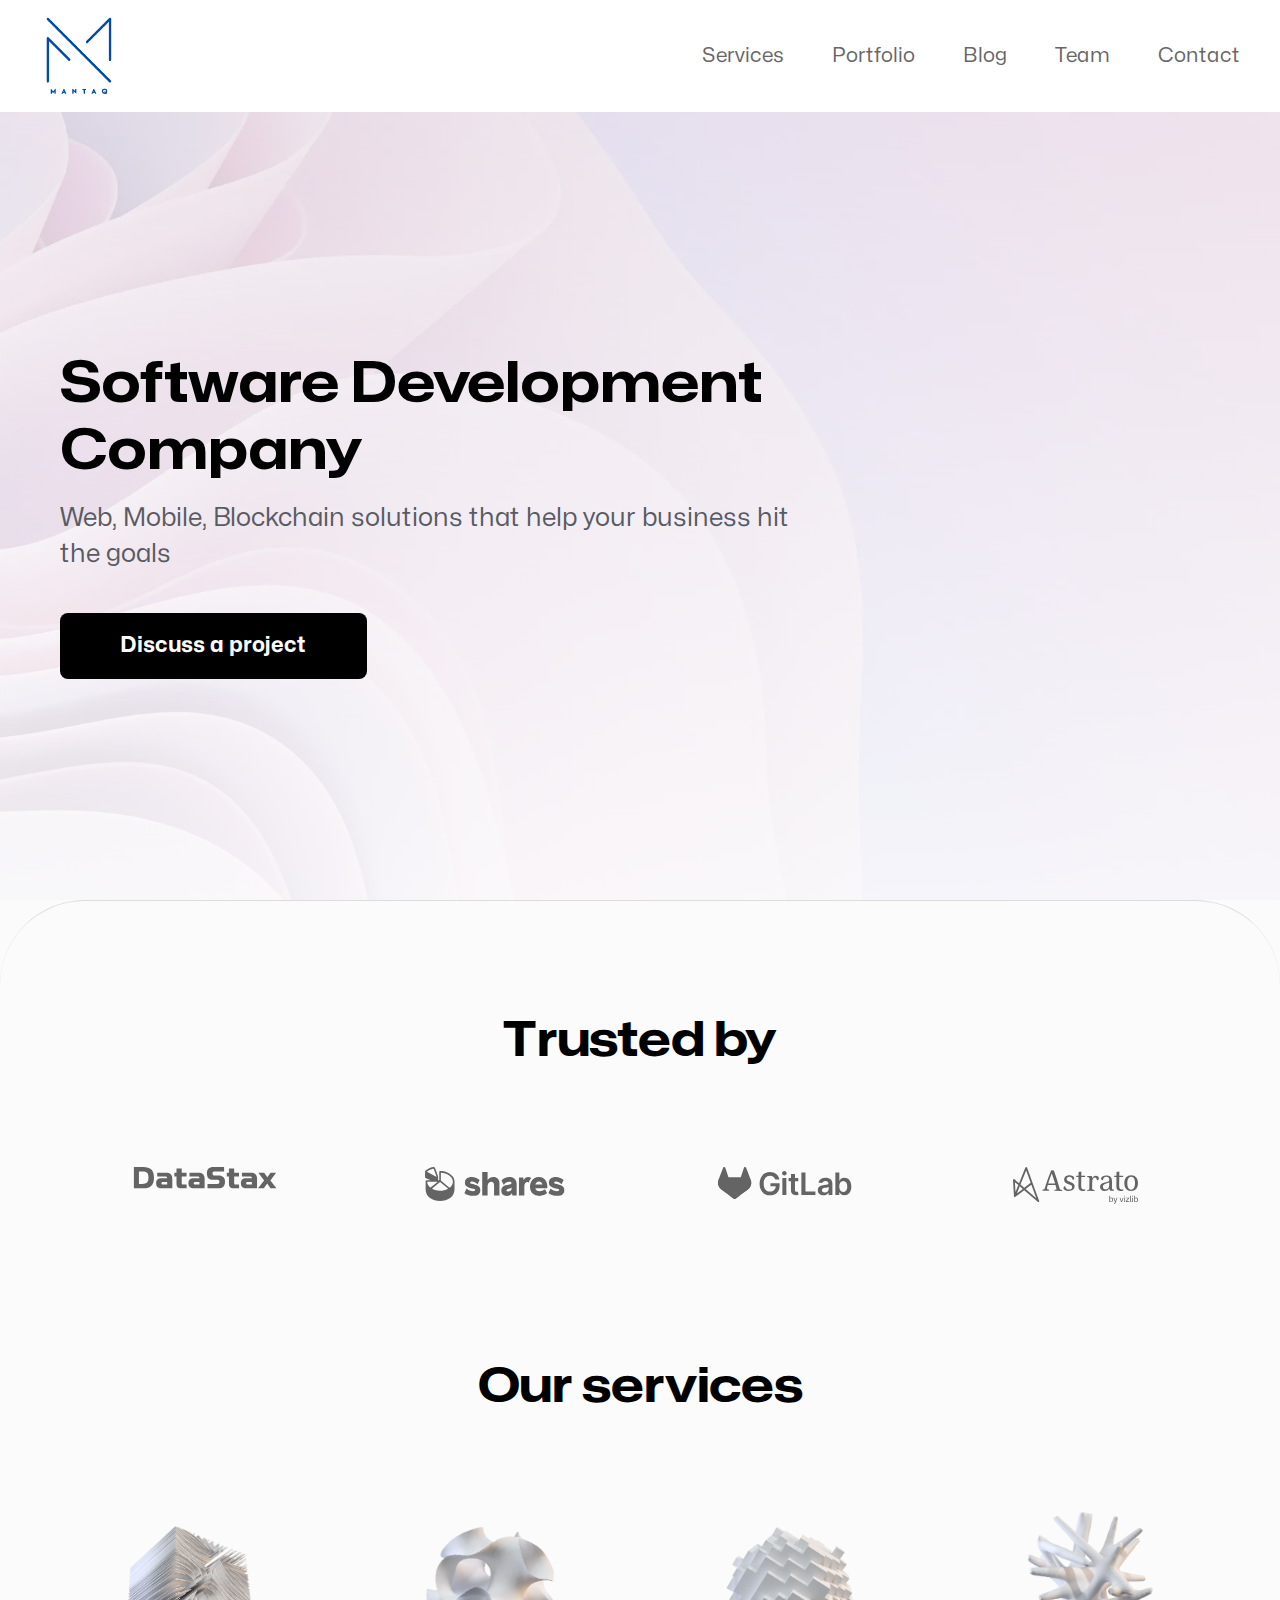
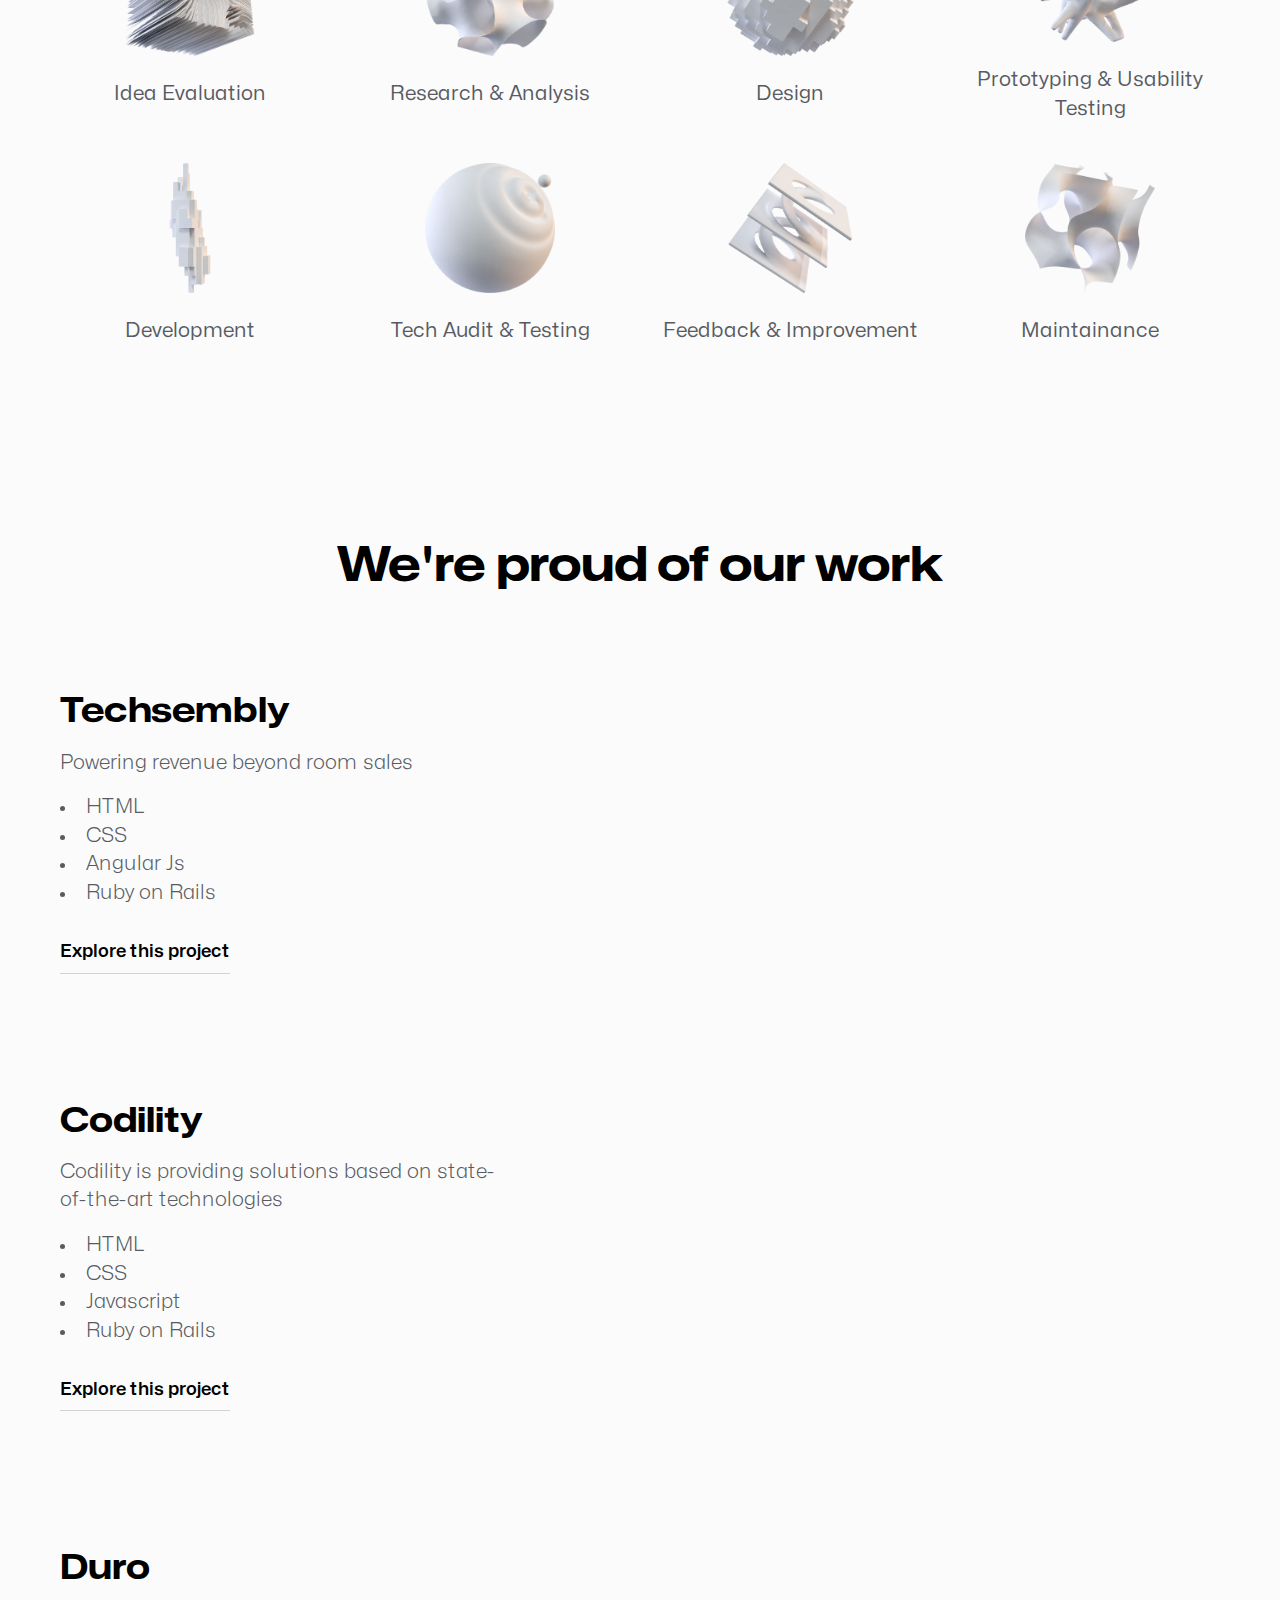
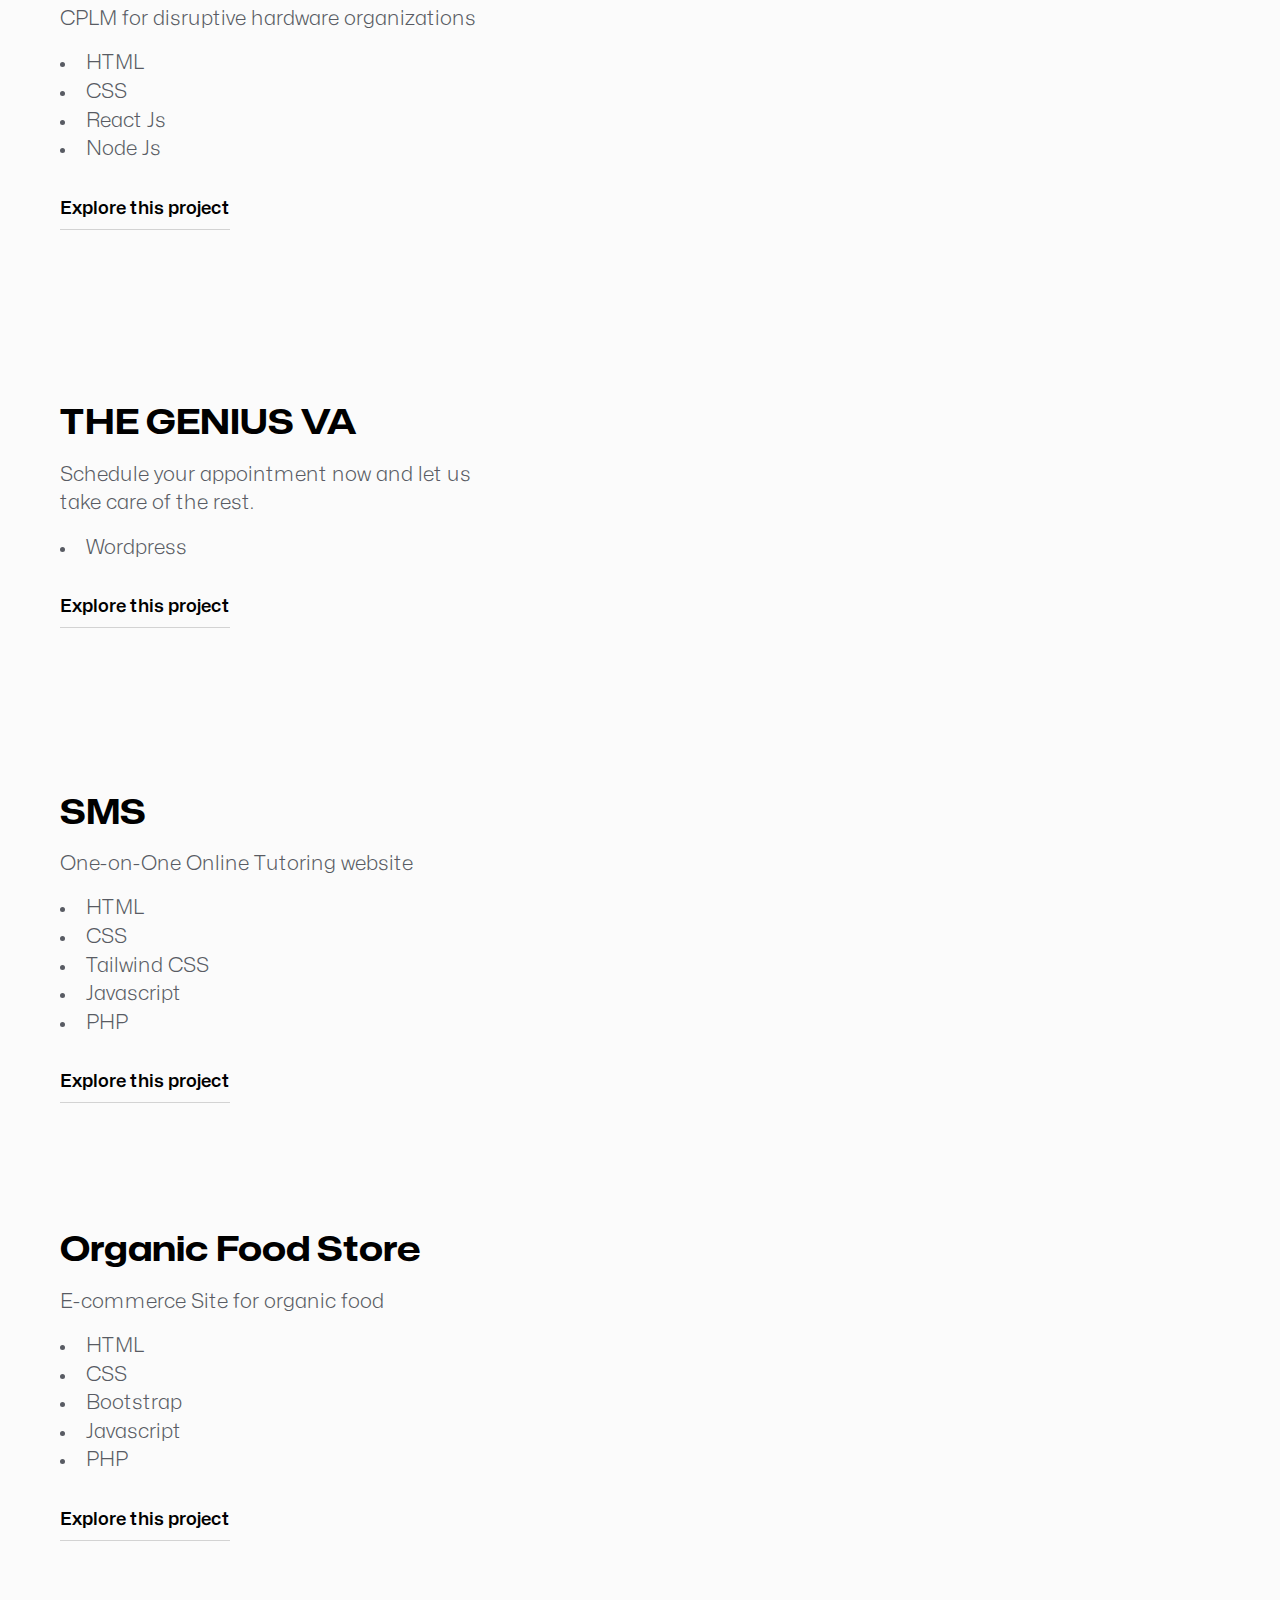
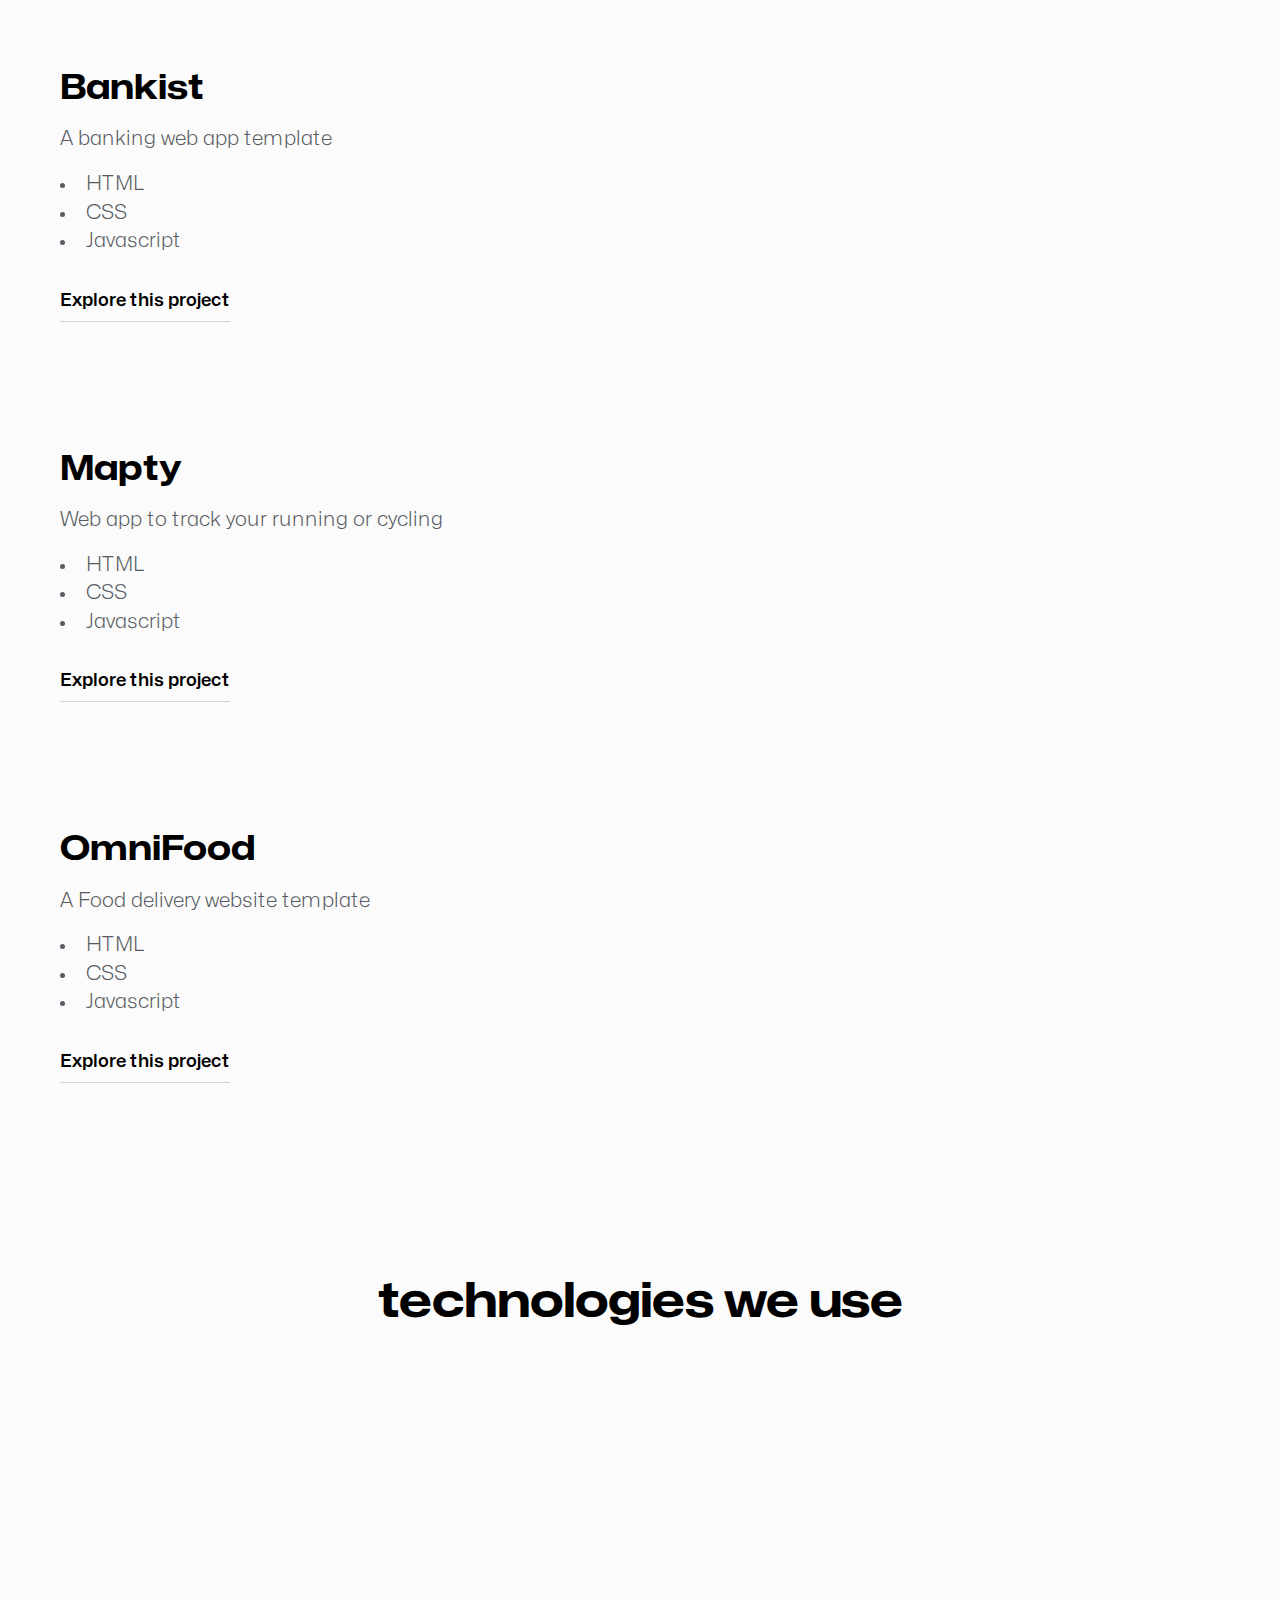
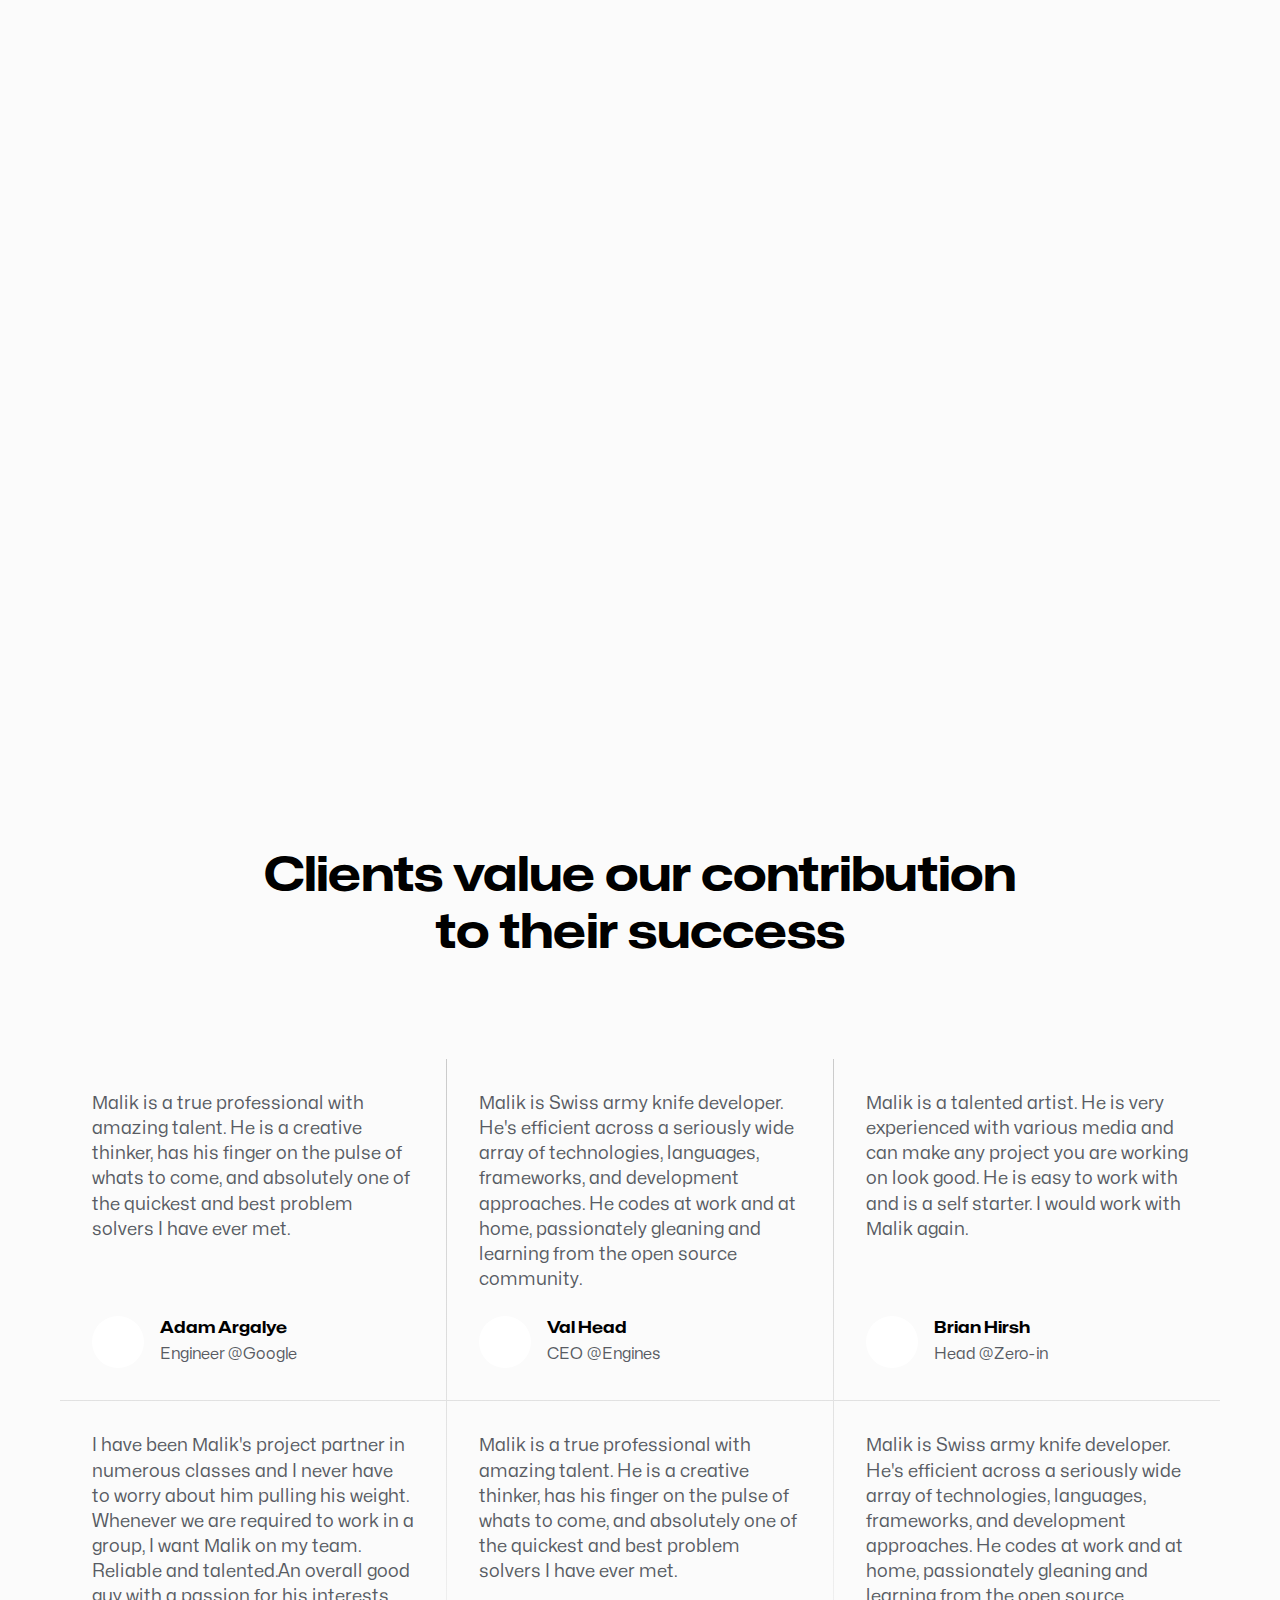
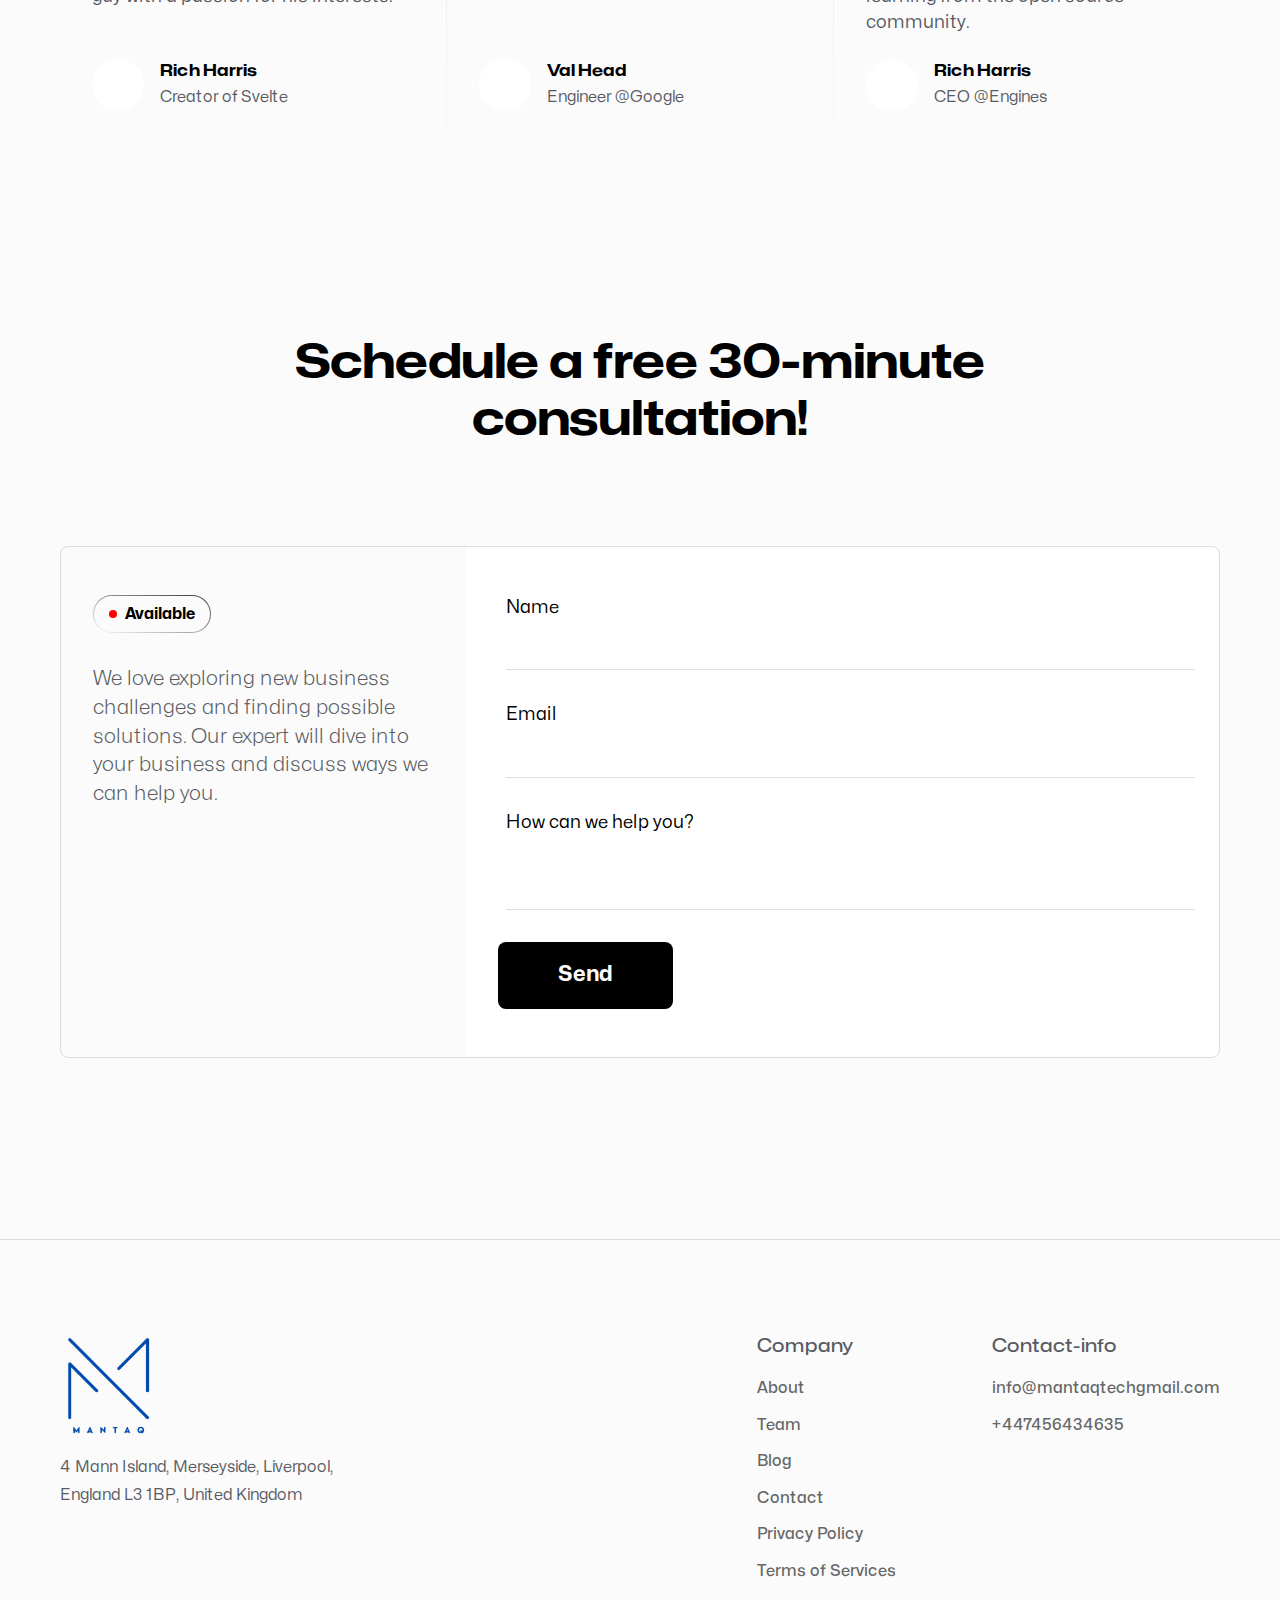
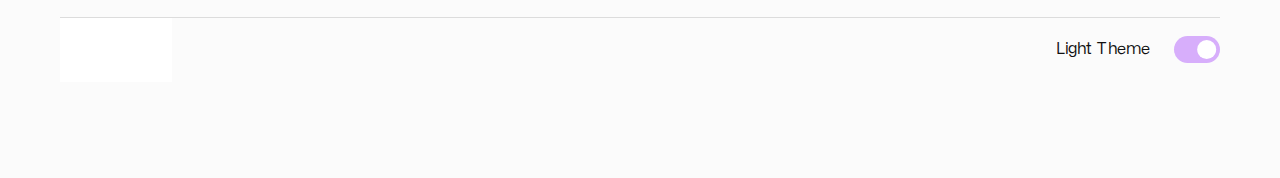
==== commit 80e6f98d: "footer updated" ====
--- a/index.html
+++ b/index.html
@@ -121,7 +121,6 @@
       <div class="container">
         <h2 class="h2">Trusted by</h2>
         <div class="logos">
-          <!-- Replace alt with client/company name and src attributes of images with path to relative img of client logo -->
           <div class="logo-group">
             <img loading="lazy" src="assets/images/trusted-by/stripe.svg" alt="Ideacraft" class="logo hide to-top" />
 
@@ -557,6 +556,32 @@
 
   <footer class="footer">
     <div class="container">
+      <div class="main-footer">
+        <aside class="footer-logo-section">
+          <img src="./assets/images/logo.png" alt="mantaq logo" class="footer-logo">
+          <span class="address">4 Mann Island, Merseyside, Liverpool, England L3 1BP, United Kingdom</span>
+        </aside>
+        <aside class="links-footer">
+          <div>
+            <h3 class="footer-link-heading">Company</h3>
+            <ul class="links-list">
+              <li><a href="#" class="footer-link">About</a></li>
+              <li><a href="#" class="footer-link">Team</a></li>
+              <li><a href="#" class="footer-link">Blog</a></li>
+              <li><a href="#" class="footer-link">Contact</a></li>
+              <li><a href="#" class="footer-link">Privacy&nbsp;Policy</a></li>
+              <li><a href="#" class="footer-link">Terms&nbsp;of&nbsp;Services</a></li>
+            </ul>
+          </div>
+          <div>
+            <h3 class="footer-link-heading">Contact-info</h3>
+            <ul class="links-list">
+              <li><a href="#" class="footer-link">info@mantaqtechgmail.com</a></li>
+              <li><a href="#" class="footer-link">+447456434635</a></li>
+            </ul>
+          </div>
+        </aside>
+      </div>
       <div class="footer-content">
         <nav>
           <ol class="footer-links">
--- a/style.css
+++ b/style.css
@@ -19,6 +19,7 @@
   --text-large: 1.6rem;
   --text-medium: 1.275rem;
   --text-small: 1.125rem;
+  --text-x-small: 1rem;
 
   --gradient-brand: radial-gradient(
       at 60% 31%,
@@ -52,6 +53,7 @@
   --bg-color-secondary: #161211;
   --important: #fff;
   --sub: #c3c3c3;
+  --light: #7c7777;
   --body: #989898;
   --border: #c0c0c015;
   --border-dark: #c0c0c02f;
@@ -64,6 +66,7 @@
   --bg-color-secondary: #ffffff;
   --important: #000;
   --sub: #111;
+  --light: #666;
   --body: #585b63;
   --border: #62626234;
   --border-dark: #5e5e5e1f;
@@ -420,39 +423,6 @@
     --radius: 45px;
   }
 }
-
-/* --------------------------------- */
-/* ----- Menu Button -----*/
-/* --------------------------------- */
-
-.menu-btn-container {
-  position: fixed;
-  width: 100%;
-  top: var(--gutter-x-small);
-  left: 0;
-  z-index: 4;
-}
-
-.menu-btn {
-  display: block;
-  margin-inline-start: auto;
-  border: 1px solid var(--border-dark);
-  /* Using width to prevent from jerk when text content changes */
-  width: 132px;
-  padding-block: var(--gutter-nano);
-  border-radius: var(--gutter-large);
-  text-decoration: none;
-  background-color: var(--bg-color-secondary);
-  color: var(--important);
-  cursor: pointer;
-}
-
-.menu-btn,
-.nav-items a {
-  font-stretch: 125%;
-  font-weight: 900;
-}
-
 /* --------------------------------- */
 /* ----- Navigation -----*/
 /* --------------------------------- */
@@ -487,7 +457,7 @@
 
 nav ul {
   display: flex;
-  gap: var(--gutter-medium);
+  gap: var(--gutter-large);
 }
 
 nav ul li {
@@ -496,7 +466,12 @@
 
 nav ul li a{
   text-decoration: none;
-  color: var(--important);
+  color: var(--light);
+  transition: .4s;
+}
+
+nav ul li a:hover{
+  color: var(--sub);
 }
 
 @media (max-width: 720px) {
@@ -897,23 +872,9 @@
 }
 
 @media (max-width: 650px) {
-  /* .article-box:nth-child(2),
-  .article-box:nth-child(3),
-  .article-box:last-child {
-    flex-basis: 100%;
-  } */
-
   .featured-article {
     margin-block-end: 0;
   }
-
-  /* .article-box:not(:last-child) {
-    margin-block-end: var(--gutter-x-small);
-  } */
-
-  /* .article-box:last-child {
-    display: block;
-  } */
 }
 
 /* --------------------------------- */
@@ -1213,6 +1174,80 @@
   padding-block: var(--gutter-x-large);
 }
 
+.main-footer{
+  display: flex;
+  justify-content: space-between;
+  border-bottom: 1px solid var(--border);
+  padding-bottom: var(--gutter-small);
+  gap: var(--gutter-medium);
+}
+
+.footer-logo-section{
+  flex-basis: 30%;
+}
+
+.links-footer{
+  flex-basis: 70%;
+}
+
+.footer-logo{
+  max-width: 100px;
+  margin-bottom: var(--gutter-micro);
+}
+
+.address{
+  font-size: var(--text-x-small);
+}
+
+.links-footer{
+  display: flex;
+  place-content: end;
+  gap: var(--gutter-x-large);
+}
+
+.footer-link-heading{
+  color: var(--body);
+  font-size: var(--text-small);
+  font-weight: 500;
+  margin-bottom: var(--gutter-micro);
+}
+
+.links-list{
+  display: flex;
+  flex-direction: column;
+  gap: var(--gutter-nano);
+}
+
+.links-list li{
+  list-style-type: none;
+}
+
+.links-list .footer-link{
+  text-decoration: none;
+  color: var(--light);
+  font-weight: 500;
+  font-size: var(--text-x-small);
+  transition: .4s;
+}
+
+.links-list .footer-link:hover{
+  color: var(--sub);
+}
+
+@media (max-width: 650px) {
+  .main-footer{
+    flex-direction: column;
+  }
+
+  .links-footer{
+    place-content: unset;
+  }
+
+  .address{
+    font-size: var(--text-small);
+  }
+}
+
 .footer-content {
   display: flex;
   align-items: center;
@@ -1221,17 +1256,11 @@
 
 @media (max-width: 875px) {
   .footer-content {
-    flex-direction: column-reverse;
+    /* flex-direction: column-reverse; */
     gap: var(--gutter-small);
   }
-  .footer-text {
-    text-align: center;
-  }
-}
-
-.footer-text {
-  font-size: var(--text-small);
-}
+}
+
 
 .footer-text a {
   color: var(--sub);
@@ -1294,7 +1323,7 @@
 }
 
 .theme-switch span {
-  font-size: 1rem;
+  font-size: var(--text-x-small);
   color: var(--sub);
 }
 
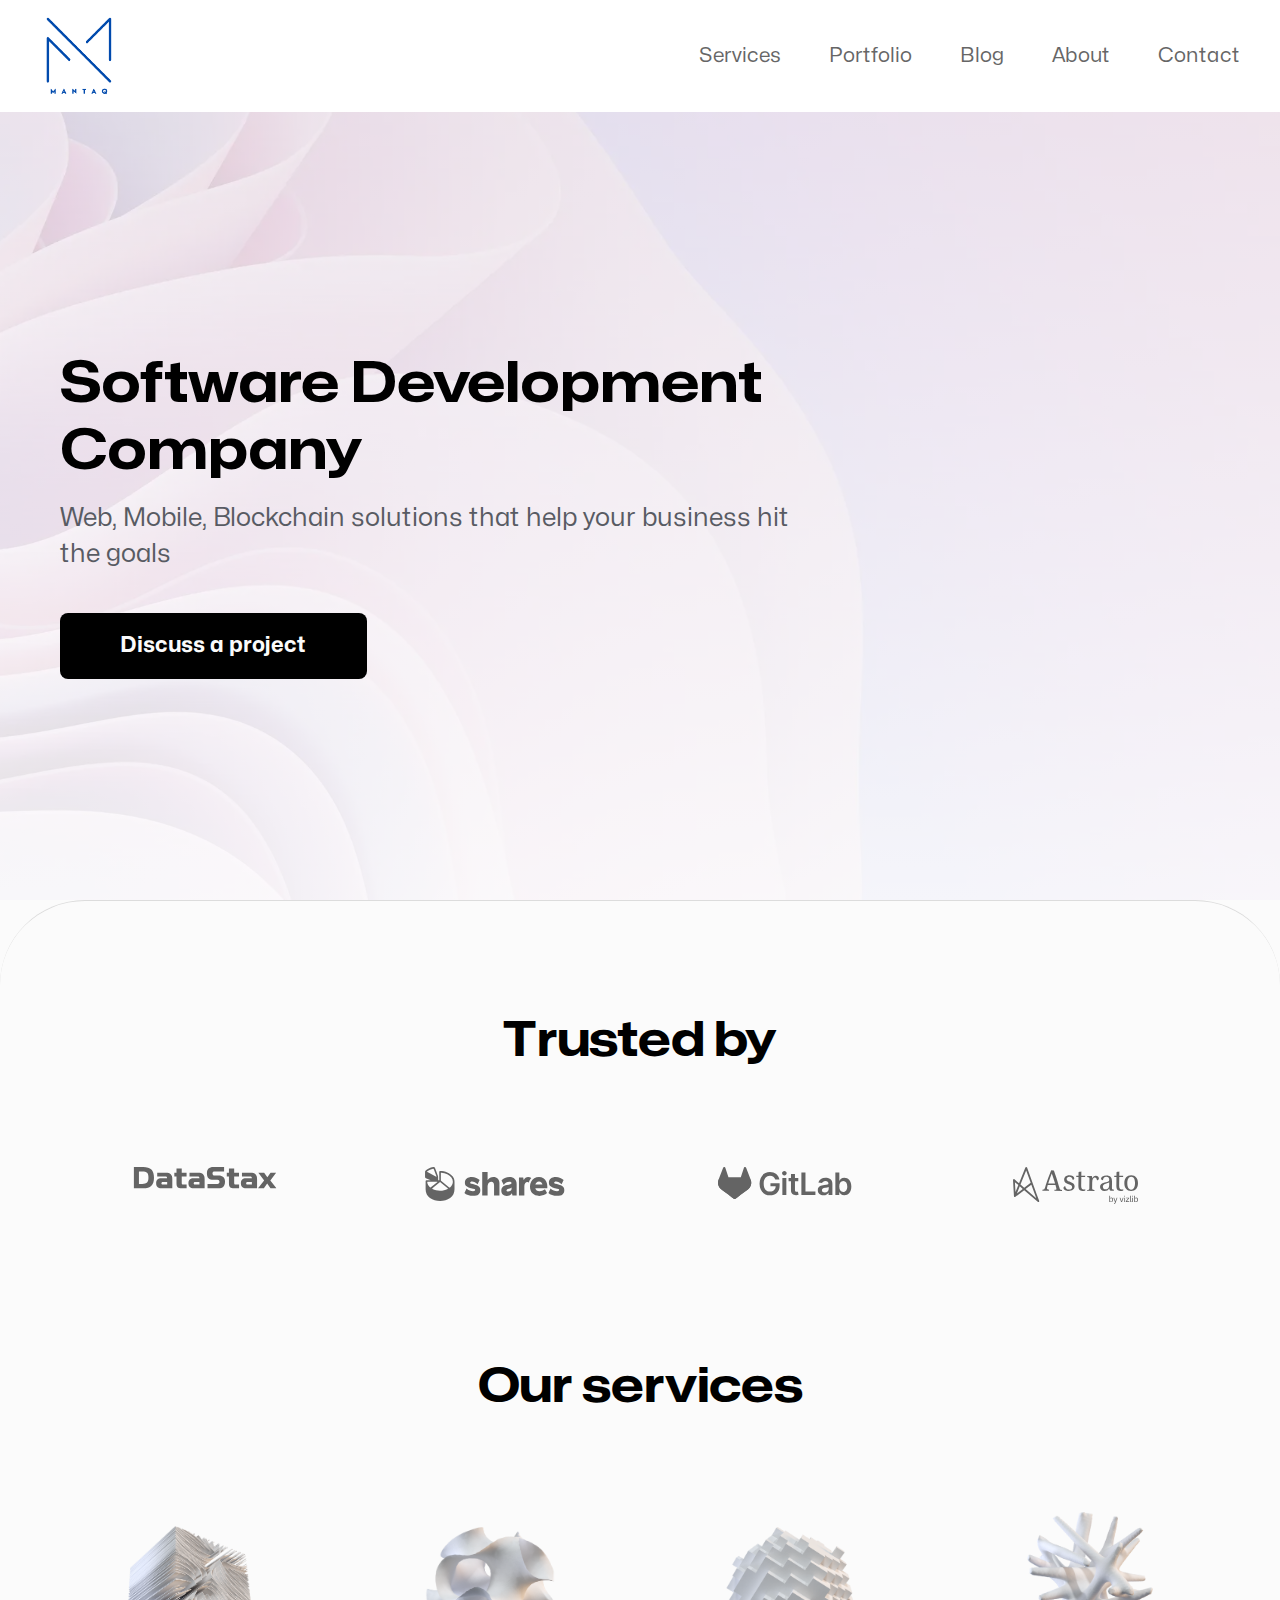
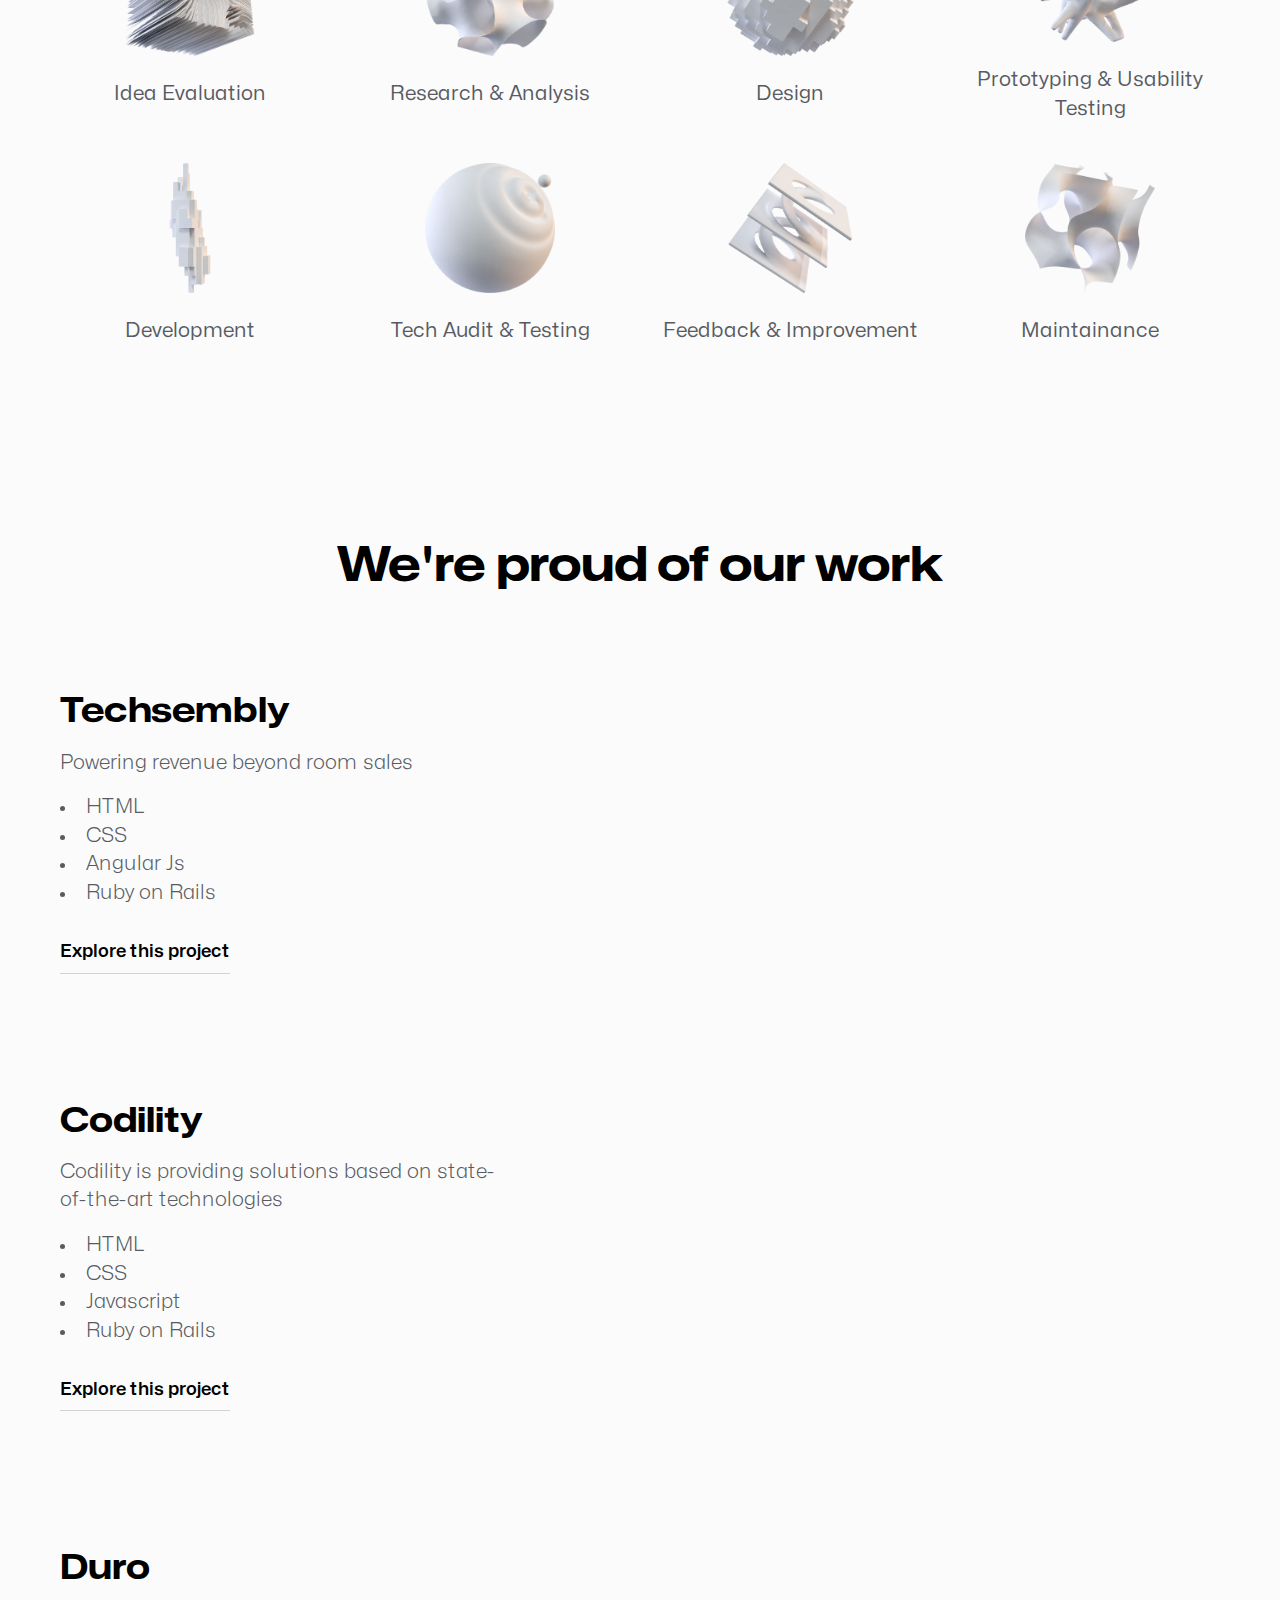
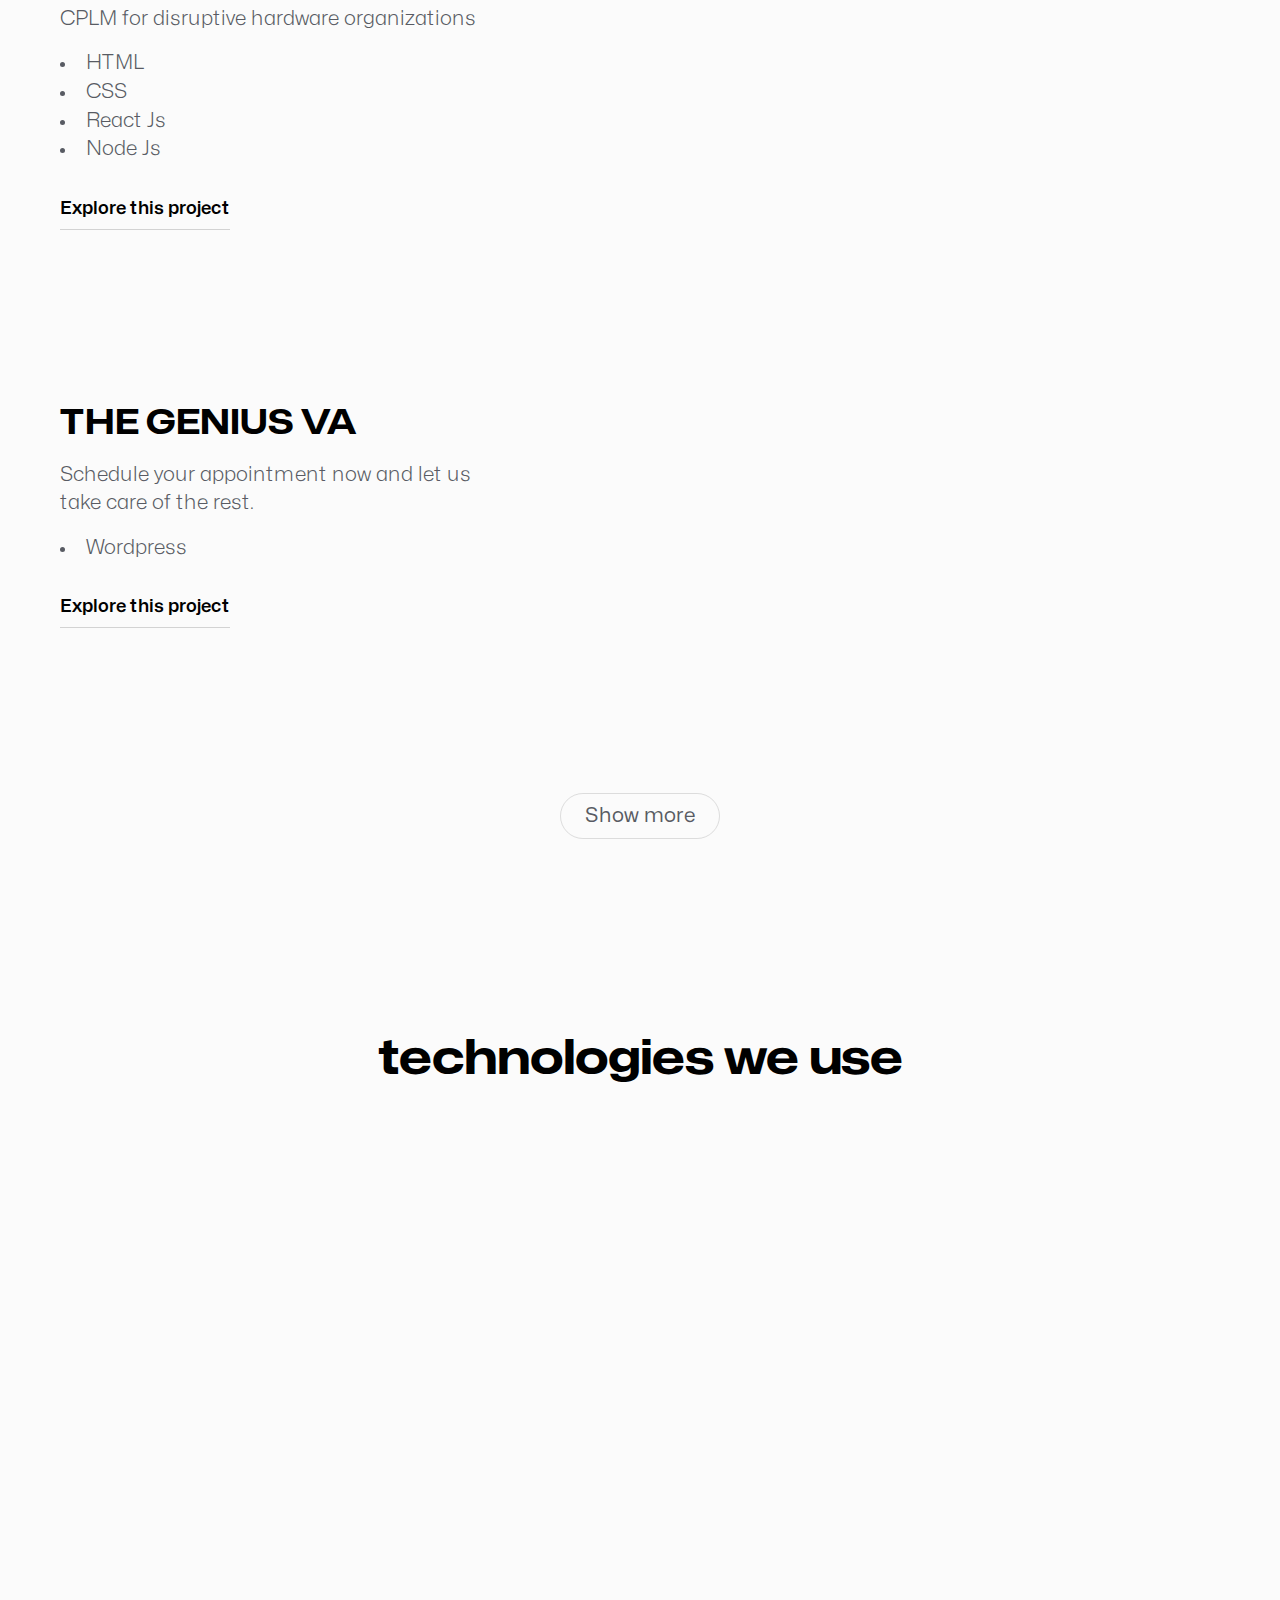
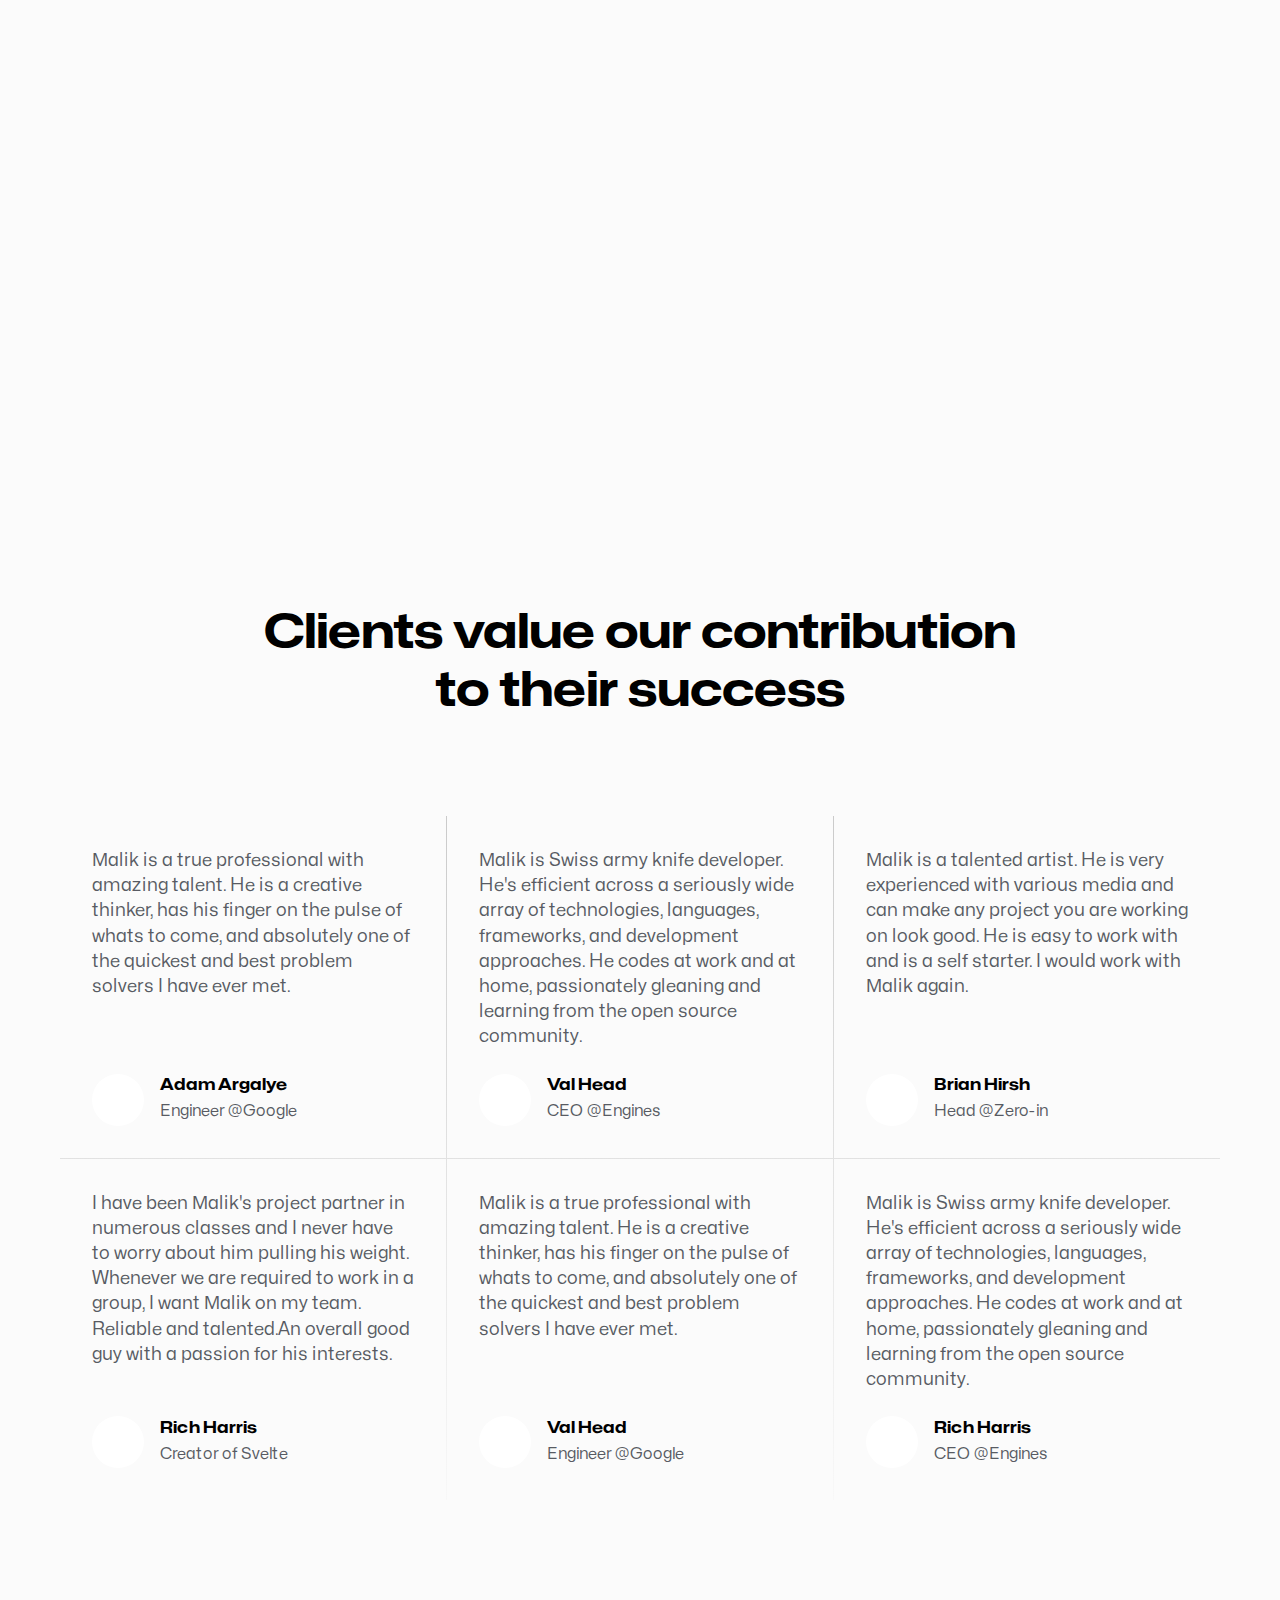
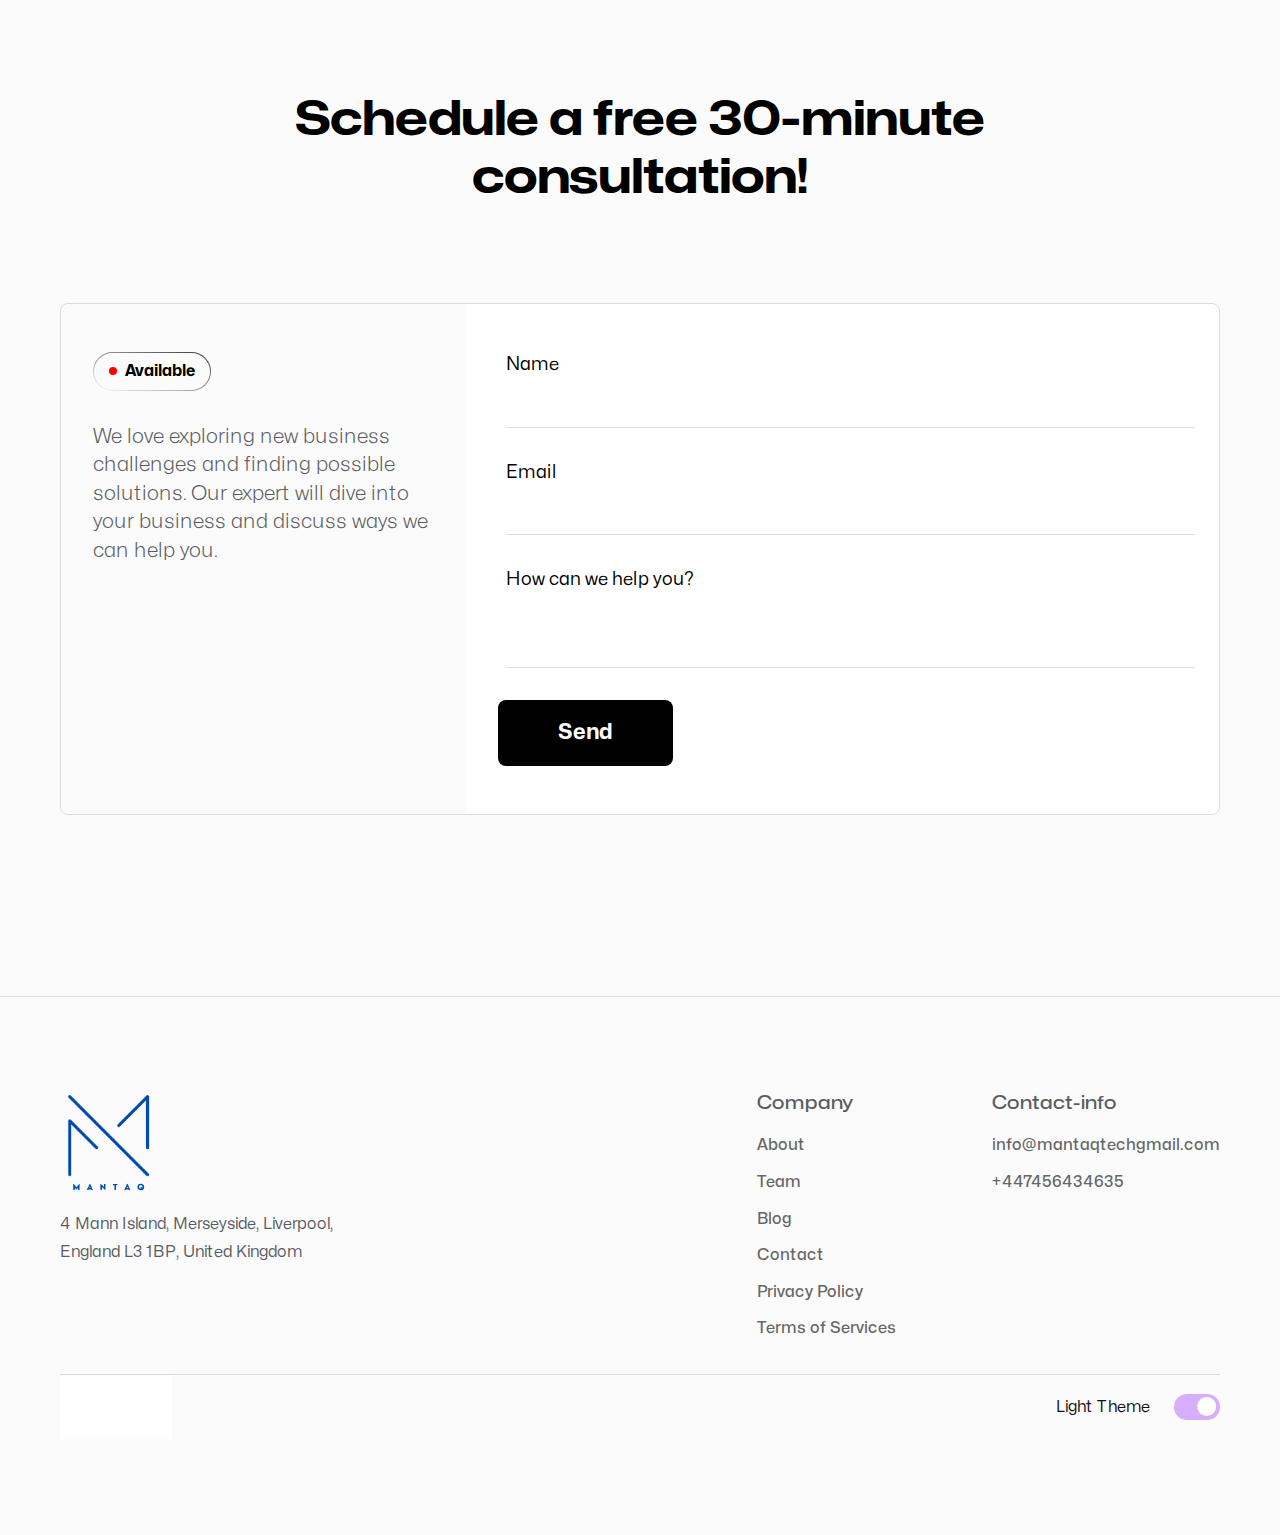
==== commit b36193e4: "portfolio page is done" ====
--- a/index.html
+++ b/index.html
@@ -92,9 +92,9 @@
       <img src="./assets/images/close-icon.svg" alt="close" class="nav-icons close-icon hidden">
       <ul>
         <li><a href="#services">Services</a></li>
-        <li><a href="#work">Portfolio</a></li>
+        <li><a href="./work.html">Portfolio</a></li>
         <li><a href="./blog.html">Blog</a></li>
-        <li><a href="./team.html">Team</a></li>
+        <li><a href="./about.html">About</a></li>
         <li><a href="#contact">Contact</a></li>
       </ul>
     </nav>
@@ -269,129 +269,8 @@
               <img loading="lazy" src="assets/images/work/thegeniusva.png" alt="The genius VA" />
             </picture>
           </div>
-
-          <div class="work-box">
-            <div class="work-textbox">
-              <h3 class="h3">SMS</h3>
-              <p class="work-text">One-on-One Online Tutoring website </p>
-              <ol class="work-technologies">
-                <li>HTML</li>
-                <li>CSS</li>
-                <li>Tailwind CSS</li>
-                <li>Javascript</li>
-                <li>PHP</li>
-              </ol>
-              <div class="work-links">
-                <a href="https://sciencemathsmart.com" target="_blank" rel="noopener" class="link">Explore this
-                  project</a>
-                <a href="https://github.com/Malik-Haziq/ScienceMathSmart" target="_blank" rel="noopener"
-                  title="Source code">
-                  <img src="assets/images/social-links/github.svg" alt="GitHub" loading="lazy" />
-                </a>
-              </div>
-            </div>
-            <picture class="work-img">
-              <img loading="lazy" src="assets/images/work/sms.PNG" alt="Science Math Smart" />
-            </picture>
-          </div>
-
-          <div class="work-box">
-            <div class="work-textbox">
-
-              <h3 class="h3">Organic Food Store</h3>
-
-              <p class="work-text">E-commerce Site for organic food</p>
-              <ol class="work-technologies">
-                <li>HTML</li>
-                <li>CSS</li>
-                <li>Bootstrap</li>
-                <li>Javascript</li>
-                <li>PHP</li>
-              </ol>
-              <div class="work-links">
-
-                <a href="https://github.com/Toqeernaqvi/organicFoodWebsite" target="_blank" rel="noopener"
-                  class="link">Explore this
-                  project</a>
-
-                <a href="https://github.com/Toqeernaqvi/organicFoodWebsite" target="_blank" rel="noopener"
-                  title="Source code">
-                  <img src="assets/images/social-links/github.svg" alt="GitHub" loading="lazy" />
-                </a>
-              </div>
-            </div>
-            <picture class="work-img">
-              <img loading="lazy" src="assets/images/work/organic-food.PNG" alt="organic food website screenshot" />
-            </picture>
-          </div>
-
-          <div class="work-box">
-            <div class="work-textbox">
-
-              <h3 class="h3">Bankist</h3>
-
-              <p class="work-text">A banking web app template</p>
-              <ol class="work-technologies">
-                <li>HTML</li>
-                <li>CSS</li>
-                <li>Javascript</li>
-              </ol>
-              <div class="work-links">
-
-                <a href="https://bankist-p.netlify.app" target="_blank" rel="noopener" class="link">Explore
-                  this
-                  project</a>
-              </div>
-            </div>
-            <picture class="work-img">
-              <img loading="lazy" src="assets/images/work/bankist.PNG" alt="bankist web app template" />
-            </picture>
-          </div>
-
-          <div class="work-box">
-            <div class="work-textbox">
-
-              <h3 class="h3">Mapty</h3>
-
-              <p class="work-text">Web app to track your running or cycling</p>
-              <ol class="work-technologies">
-                <li>HTML</li>
-                <li>CSS</li>
-                <li>Javascript</li>
-              </ol>
-              <div class="work-links">
-
-                <a href="https://mapty-p.netlify.app/" target="_blank" rel="noopener" class="link">Explore
-                  this
-                  project</a>
-              </div>
-            </div>
-            <picture class="work-img">
-              <img loading="lazy" src="assets/images/work/matpy.PNG" alt="mapty web app template" />
-            </picture>
-          </div>
-
-          <div class="work-box">
-            <div class="work-textbox">
-
-              <h3 class="h3">OmniFood</h3>
-
-              <p class="work-text">A Food delivery website template </p>
-              <ol class="work-technologies">
-                <li>HTML</li>
-                <li>CSS</li>
-                <li>Javascript</li>
-              </ol>
-              <div class="work-links">
-
-                <a href="https://omni-food-p.netlify.app/" target="_blank" rel="noopener" class="link">Explore
-                  this
-                  project</a>
-              </div>
-            </div>
-            <picture class="work-img">
-              <img loading="lazy" src="assets/images/work/omnifood.PNG" alt="omnifood website template" />
-            </picture>
+          <div class="show-work">
+            <a href="./work.html" class="show-work-btn">Show more</a>
           </div>
 
         </div>
@@ -418,8 +297,6 @@
           <img src="assets/images/skills/C++.png" alt="c++" class="skills-img" loading="lazy" title="c++">
           <img src="assets/images/skills/csharp.png" alt="c sharp" class="skills-img" loading="lazy" title="c sharp">
           <img src="assets/images/skills/git.webp" alt="Git" class="skills-img" loading="lazy" title="Git">
-
-
           </figure>
         </div>
       </div>
--- a/style.css
+++ b/style.css
@@ -807,6 +807,27 @@
   animation-delay: calc(var(--delay) * 2);
 }
 
+.show-work{
+  display: grid;
+  place-items: center;
+}
+
+.show-work-btn{
+  text-decoration: none;
+  color: var(--body);
+  padding: var(--gutter-nano) var(--gutter-x-small);
+  border: 1px solid var(--border);
+  border-radius: var(--radius);
+  transition: .5s;
+  cursor: pointer;
+  text-align: center;
+}
+
+.show-work-btn:hover{
+  color: var(--important);
+  border-color: var(--important);
+}
+
 @keyframes slide-up {
   from {
     transform: translateY(45px);
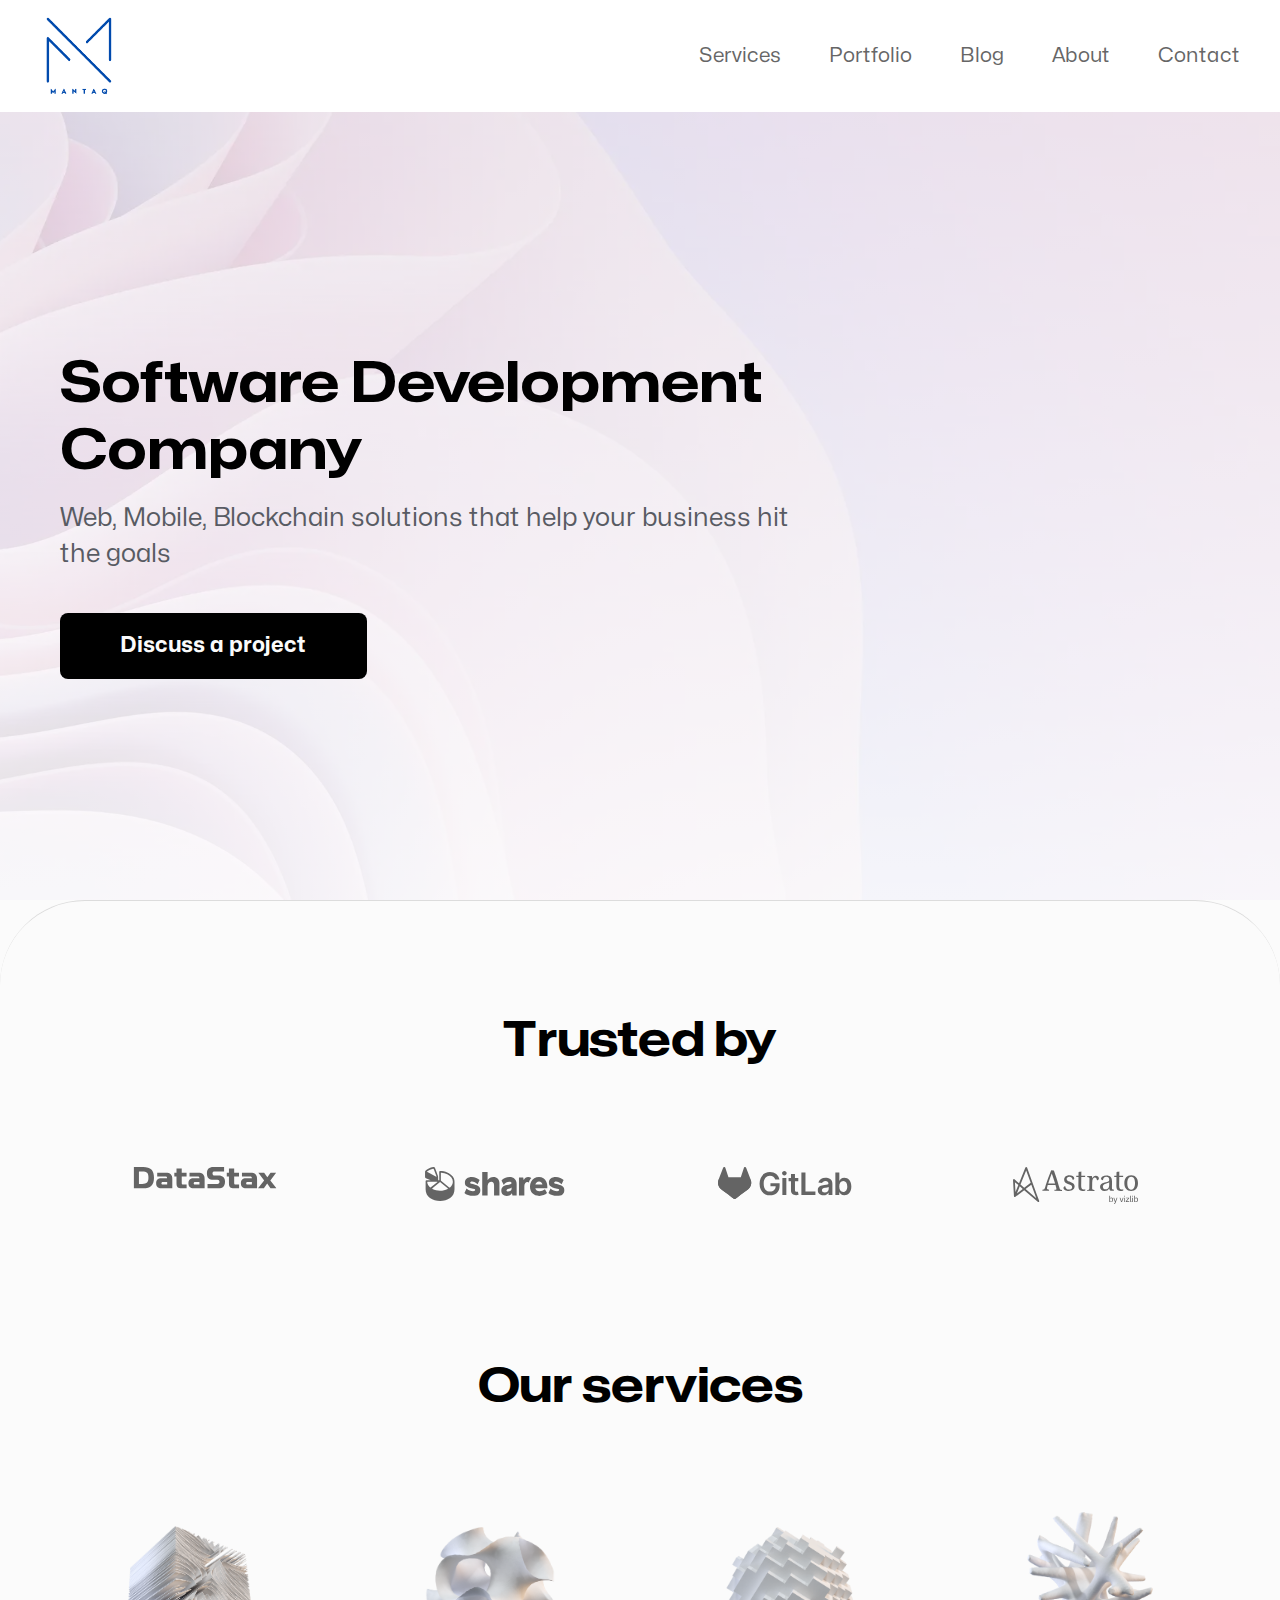
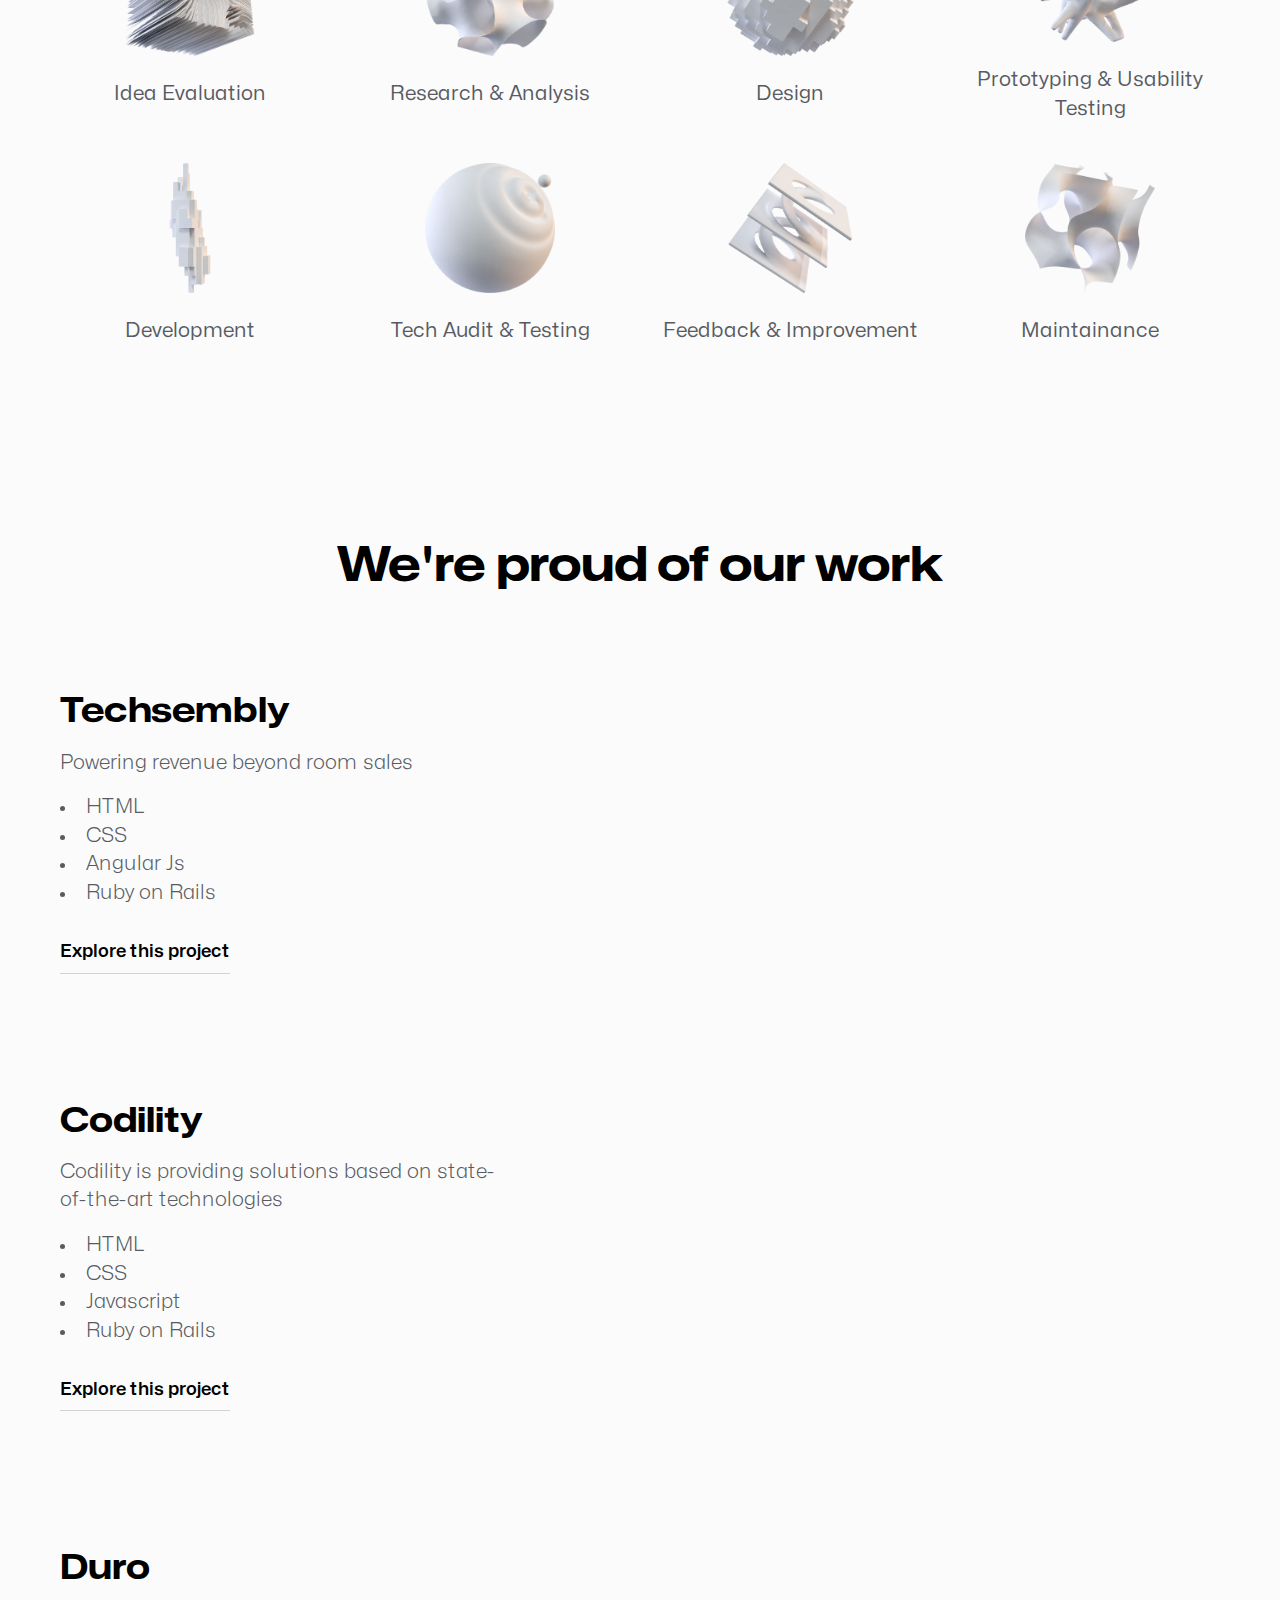
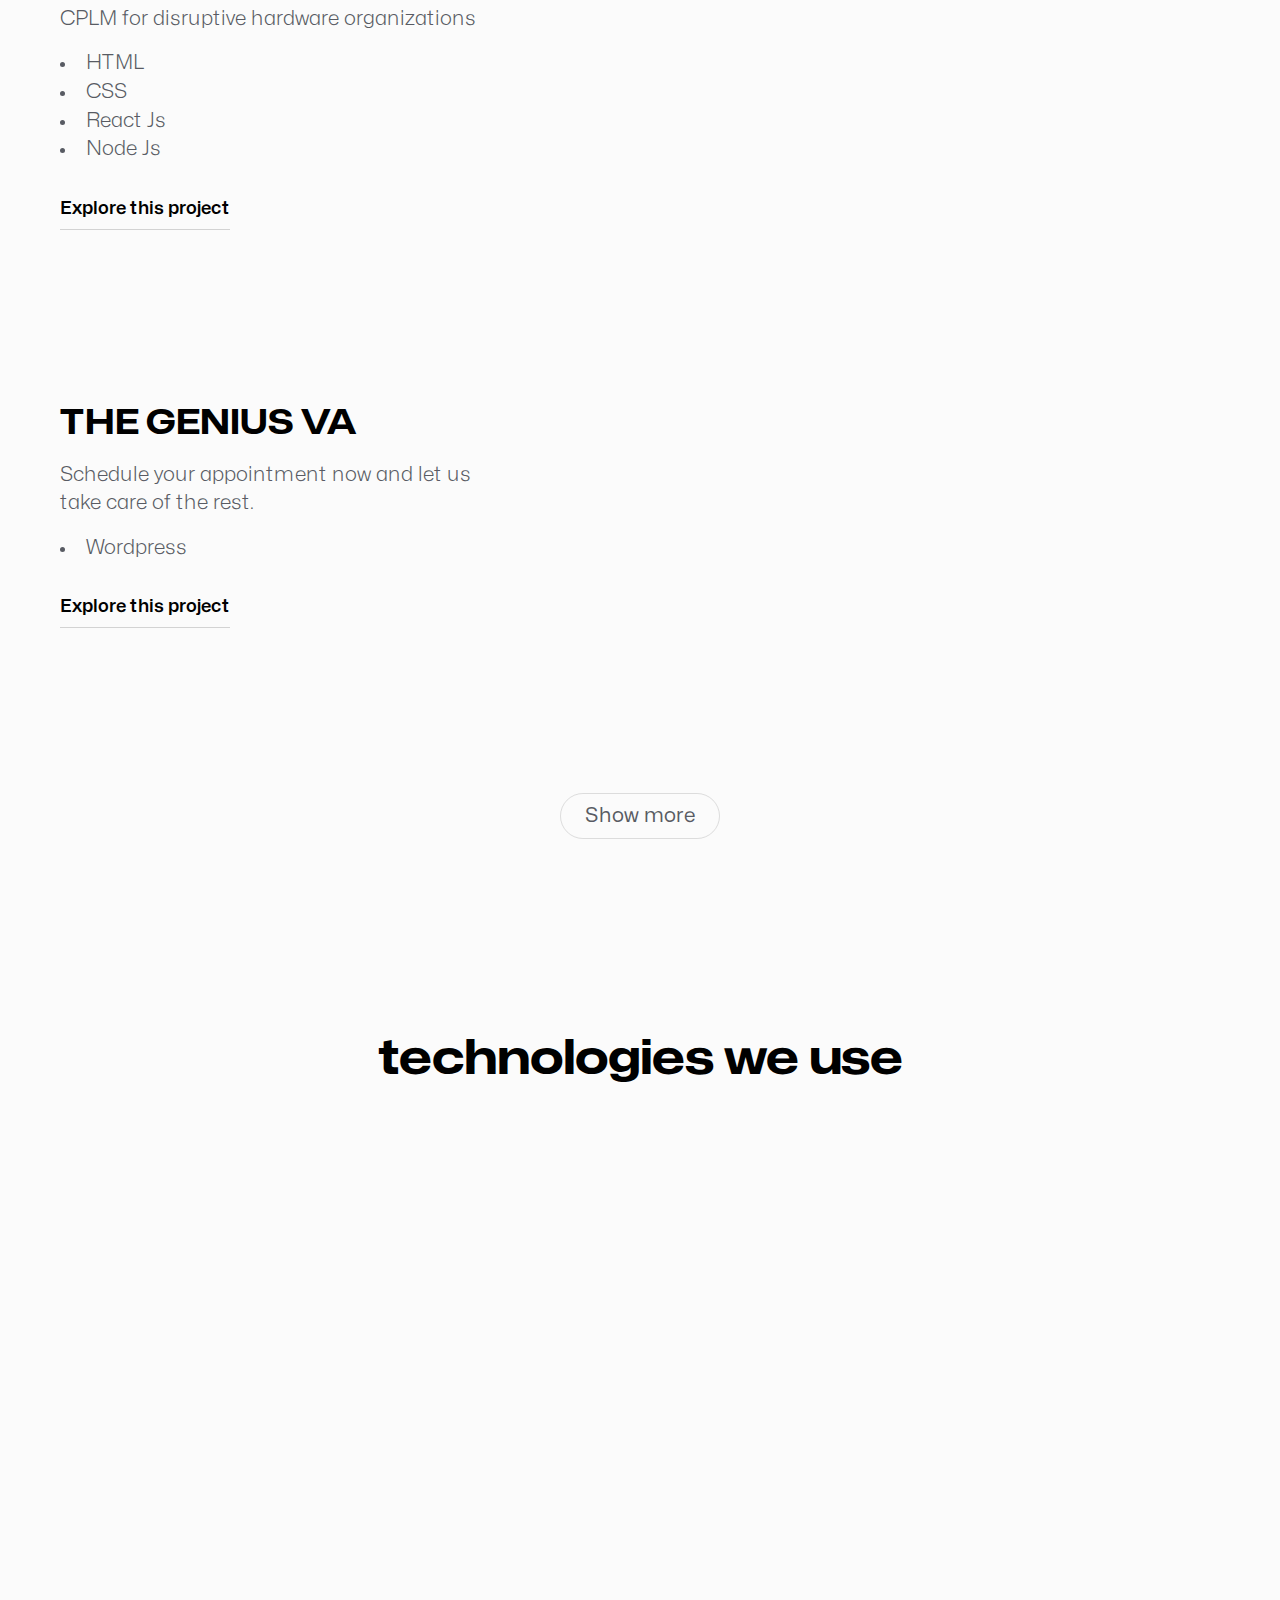
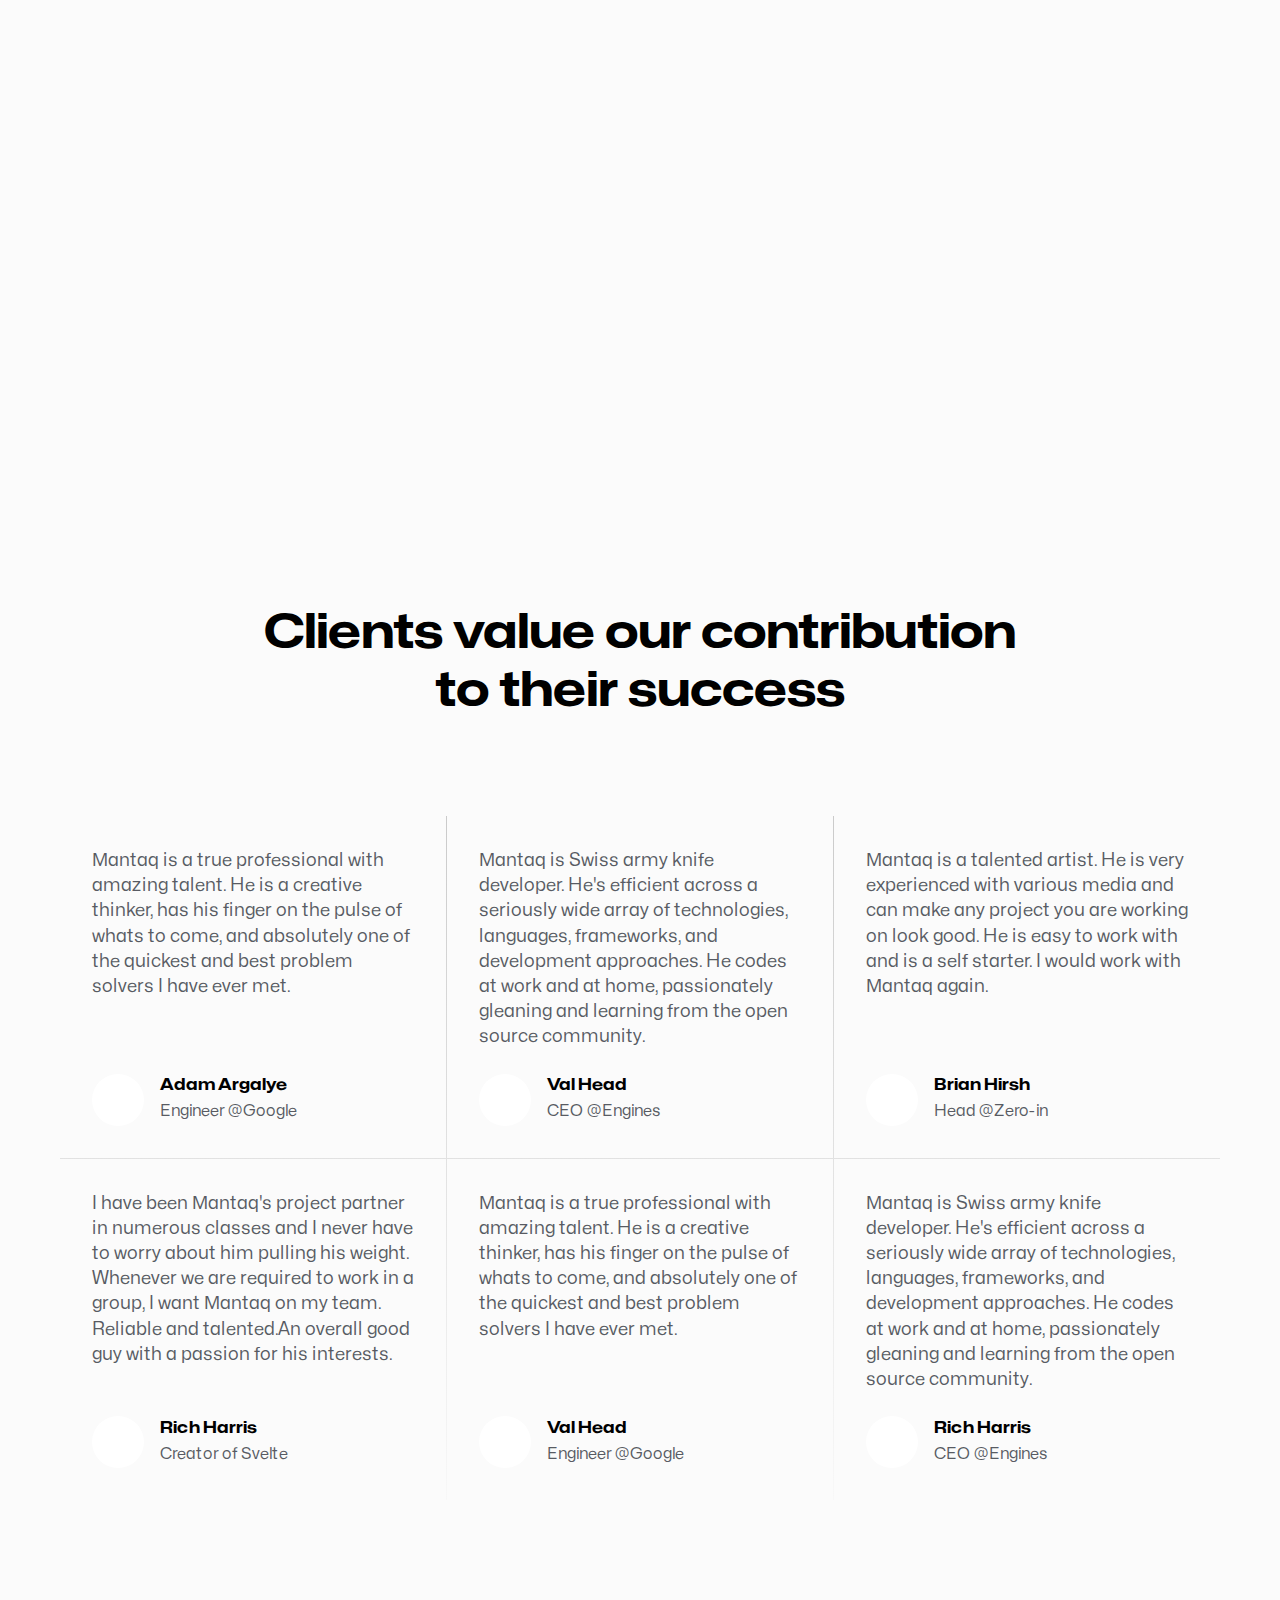
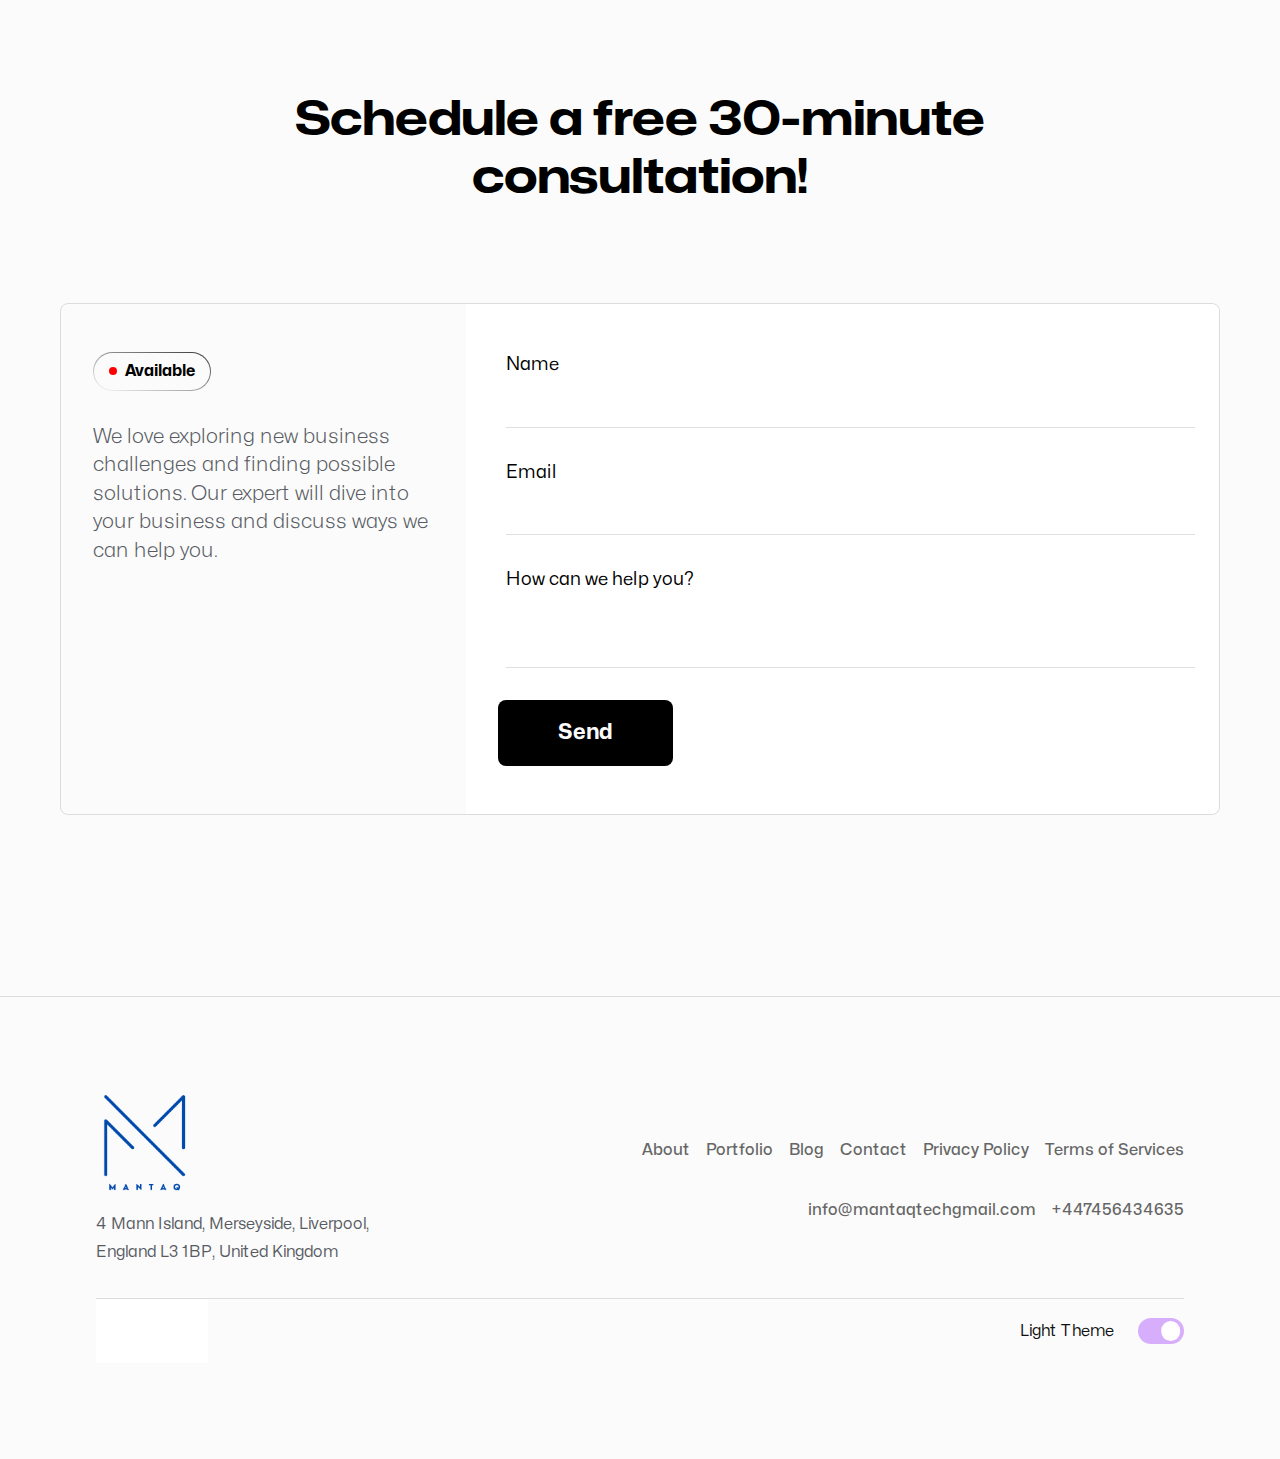
==== commit af9afbd3: "added footer" ====
--- a/index.html
+++ b/index.html
@@ -307,7 +307,7 @@
       <ol class="testimonials cards" tabindex="0">
         <li class="testimonial card">
           <blockquote class="testimonial-text">
-            Malik is a true professional with amazing talent. He is a creative
+            Mantaq is a true professional with amazing talent. He is a creative
             thinker, has his finger on the pulse of whats to come, and
             absolutely one of the quickest and best problem solvers I have
             ever met.
@@ -322,7 +322,7 @@
         </li>
         <li class="testimonial card">
           <blockquote class="testimonial-text">
-            Malik is Swiss army knife developer. He's efficient across a
+            Mantaq is Swiss army knife developer. He's efficient across a
             seriously wide array of technologies, languages, frameworks, and
             development approaches. He codes at work and at home, passionately
             gleaning and learning from the open source community.
@@ -337,9 +337,9 @@
         </li>
         <li class="testimonial card">
           <blockquote class="testimonial-text">
-            Malik is a talented artist. He is very experienced with various
+            Mantaq is a talented artist. He is very experienced with various
             media and can make any project you are working on look good. He is
-            easy to work with and is a self starter. I would work with Malik
+            easy to work with and is a self starter. I would work with Mantaq
             again.
           </blockquote>
           <figure class="testimonial-author">
@@ -352,9 +352,9 @@
         </li>
         <li class="testimonial card">
           <blockquote class="testimonial-text">
-            I have been Malik's project partner in numerous classes and I never
+            I have been Mantaq's project partner in numerous classes and I never
             have to worry about him pulling his weight. Whenever we are
-            required to work in a group, I want Malik on my team. Reliable and
+            required to work in a group, I want Mantaq on my team. Reliable and
             talented.An overall good guy with a passion for his interests.
           </blockquote>
           <figure class="testimonial-author">
@@ -367,7 +367,7 @@
         </li>
         <li class="testimonial card">
           <blockquote class="testimonial-text">
-            Malik is a true professional with amazing talent. He is a creative
+            Mantaq is a true professional with amazing talent. He is a creative
             thinker, has his finger on the pulse of whats to come, and
             absolutely one of the quickest and best problem solvers I have
             ever met.
@@ -382,7 +382,7 @@
         </li>
         <li class="testimonial card">
           <blockquote class="testimonial-text">
-            Malik is Swiss army knife developer. He's efficient across a
+            Mantaq is Swiss army knife developer. He's efficient across a
             seriously wide array of technologies, languages, frameworks, and
             development approaches. He codes at work and at home, passionately
             gleaning and learning from the open source community.
@@ -432,7 +432,7 @@
   </main>
 
   <footer class="footer">
-    <div class="container">
+    <div>
       <div class="main-footer">
         <aside class="footer-logo-section">
           <img src="./assets/images/logo.png" alt="mantaq logo" class="footer-logo">
@@ -440,21 +440,21 @@
         </aside>
         <aside class="links-footer">
           <div>
-            <h3 class="footer-link-heading">Company</h3>
+            <!-- <h3 class="footer-link-heading">Company</h3> -->
             <ul class="links-list">
-              <li><a href="#" class="footer-link">About</a></li>
-              <li><a href="#" class="footer-link">Team</a></li>
-              <li><a href="#" class="footer-link">Blog</a></li>
-              <li><a href="#" class="footer-link">Contact</a></li>
+              <li><a href="about.html" class="footer-link">About</a></li>
+              <li><a href="work.html" class="footer-link">Portfolio</a></li>
+              <li><a href="blog.html" class="footer-link">Blog</a></li>
+              <li><a href="index.html#contact" class="footer-link">Contact</a></li>
               <li><a href="#" class="footer-link">Privacy&nbsp;Policy</a></li>
               <li><a href="#" class="footer-link">Terms&nbsp;of&nbsp;Services</a></li>
             </ul>
           </div>
           <div>
-            <h3 class="footer-link-heading">Contact-info</h3>
+            <!-- <h3 class="footer-link-heading">Contact-info</h3> -->
             <ul class="links-list">
-              <li><a href="#" class="footer-link">info@mantaqtechgmail.com</a></li>
-              <li><a href="#" class="footer-link">+447456434635</a></li>
+              <li><a href="mailto:info@mantaqtechgmail.com" class="footer-link">info@mantaqtechgmail.com</a></li>
+              <li><a href="callto:+447456434635" class="footer-link">+447456434635</a></li>
             </ul>
           </div>
         </aside>
--- a/style.css
+++ b/style.css
@@ -1192,6 +1192,7 @@
 
 .footer {
   border-top: 1px solid var(--border);
+  padding: 0 var(--gutter-x-large);
   padding-block: var(--gutter-x-large);
 }
 
@@ -1222,21 +1223,24 @@
 
 .links-footer{
   display: flex;
-  place-content: end;
-  gap: var(--gutter-x-large);
-}
-
-.footer-link-heading{
+  gap: var(--gutter-small);
+  flex-direction: column;
+  align-items: flex-end;
+  justify-content: center;
+}
+
+/* .footer-link-heading{
   color: var(--body);
   font-size: var(--text-small);
   font-weight: 500;
   margin-bottom: var(--gutter-micro);
-}
+} */
 
 .links-list{
   display: flex;
-  flex-direction: column;
-  gap: var(--gutter-nano);
+  /* flex-direction: column; */
+  gap: var(--gutter-micro);
+  flex-wrap: wrap;
 }
 
 .links-list li{
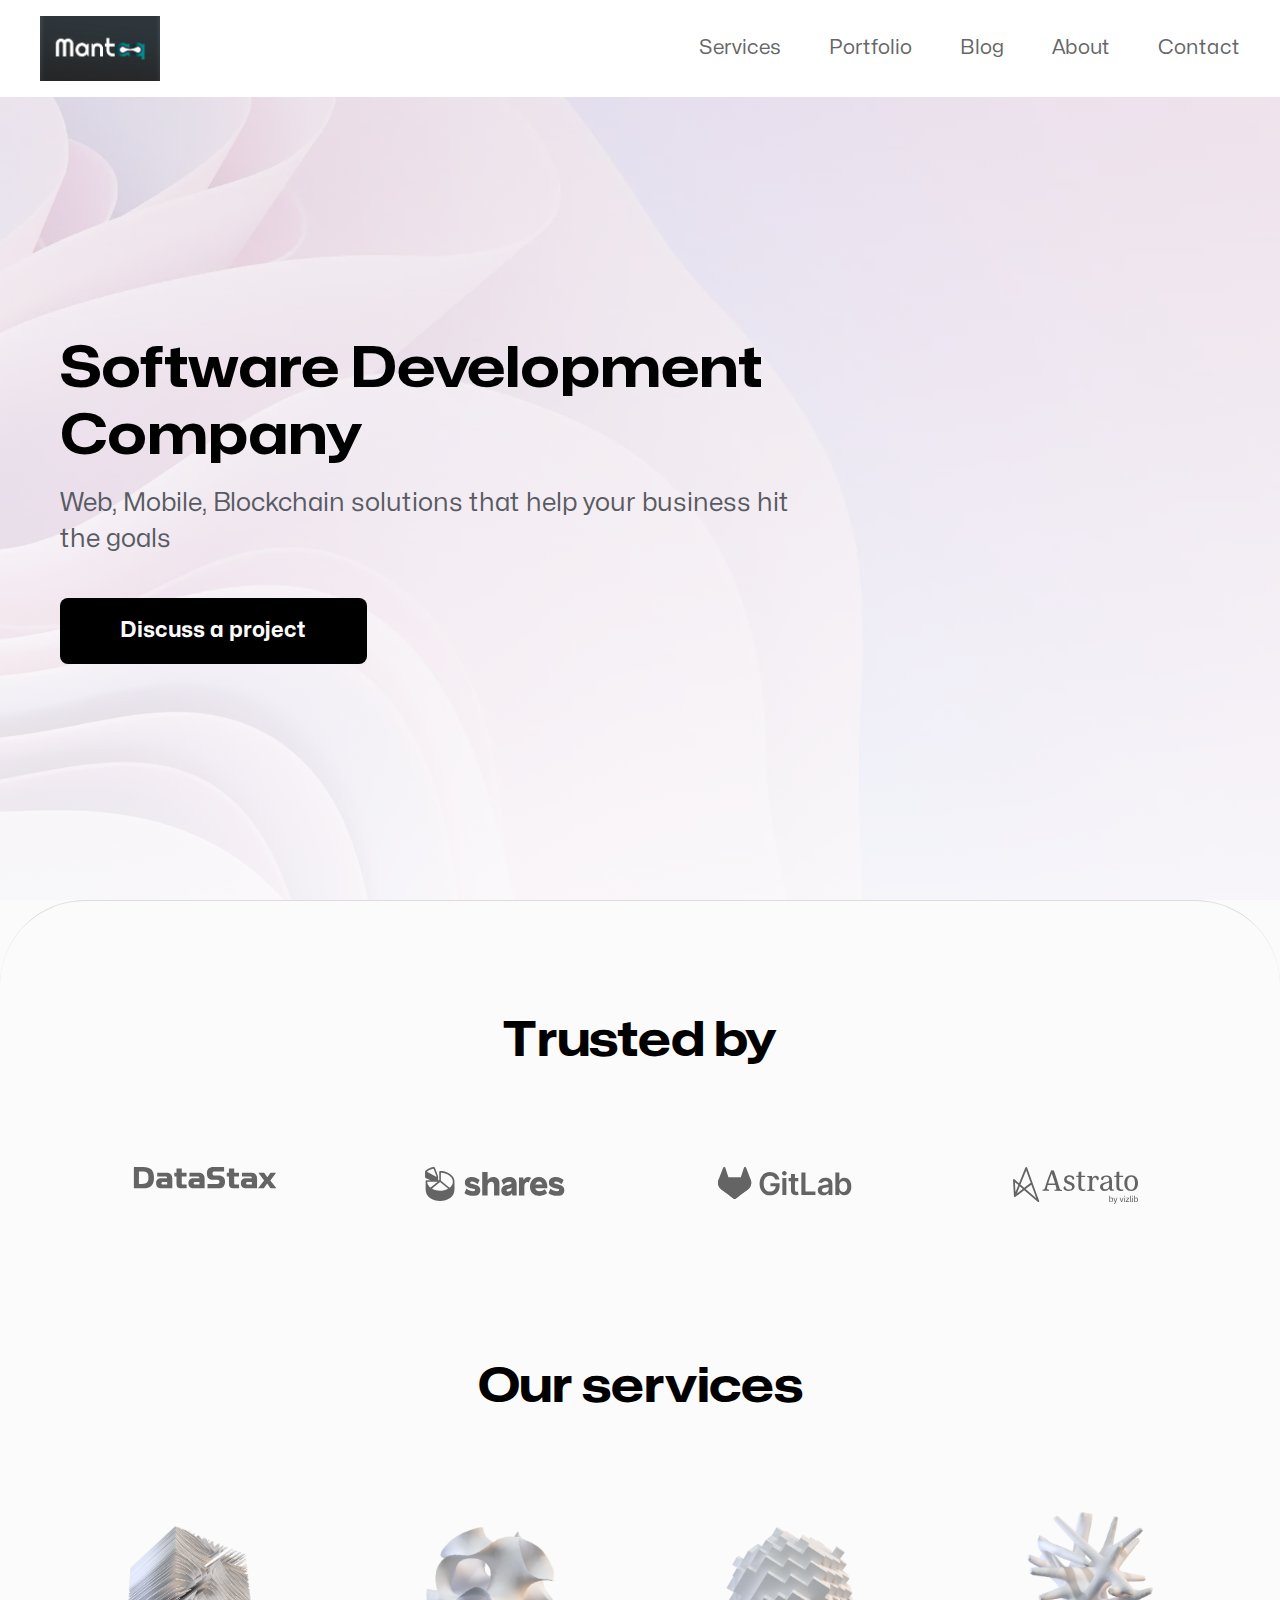
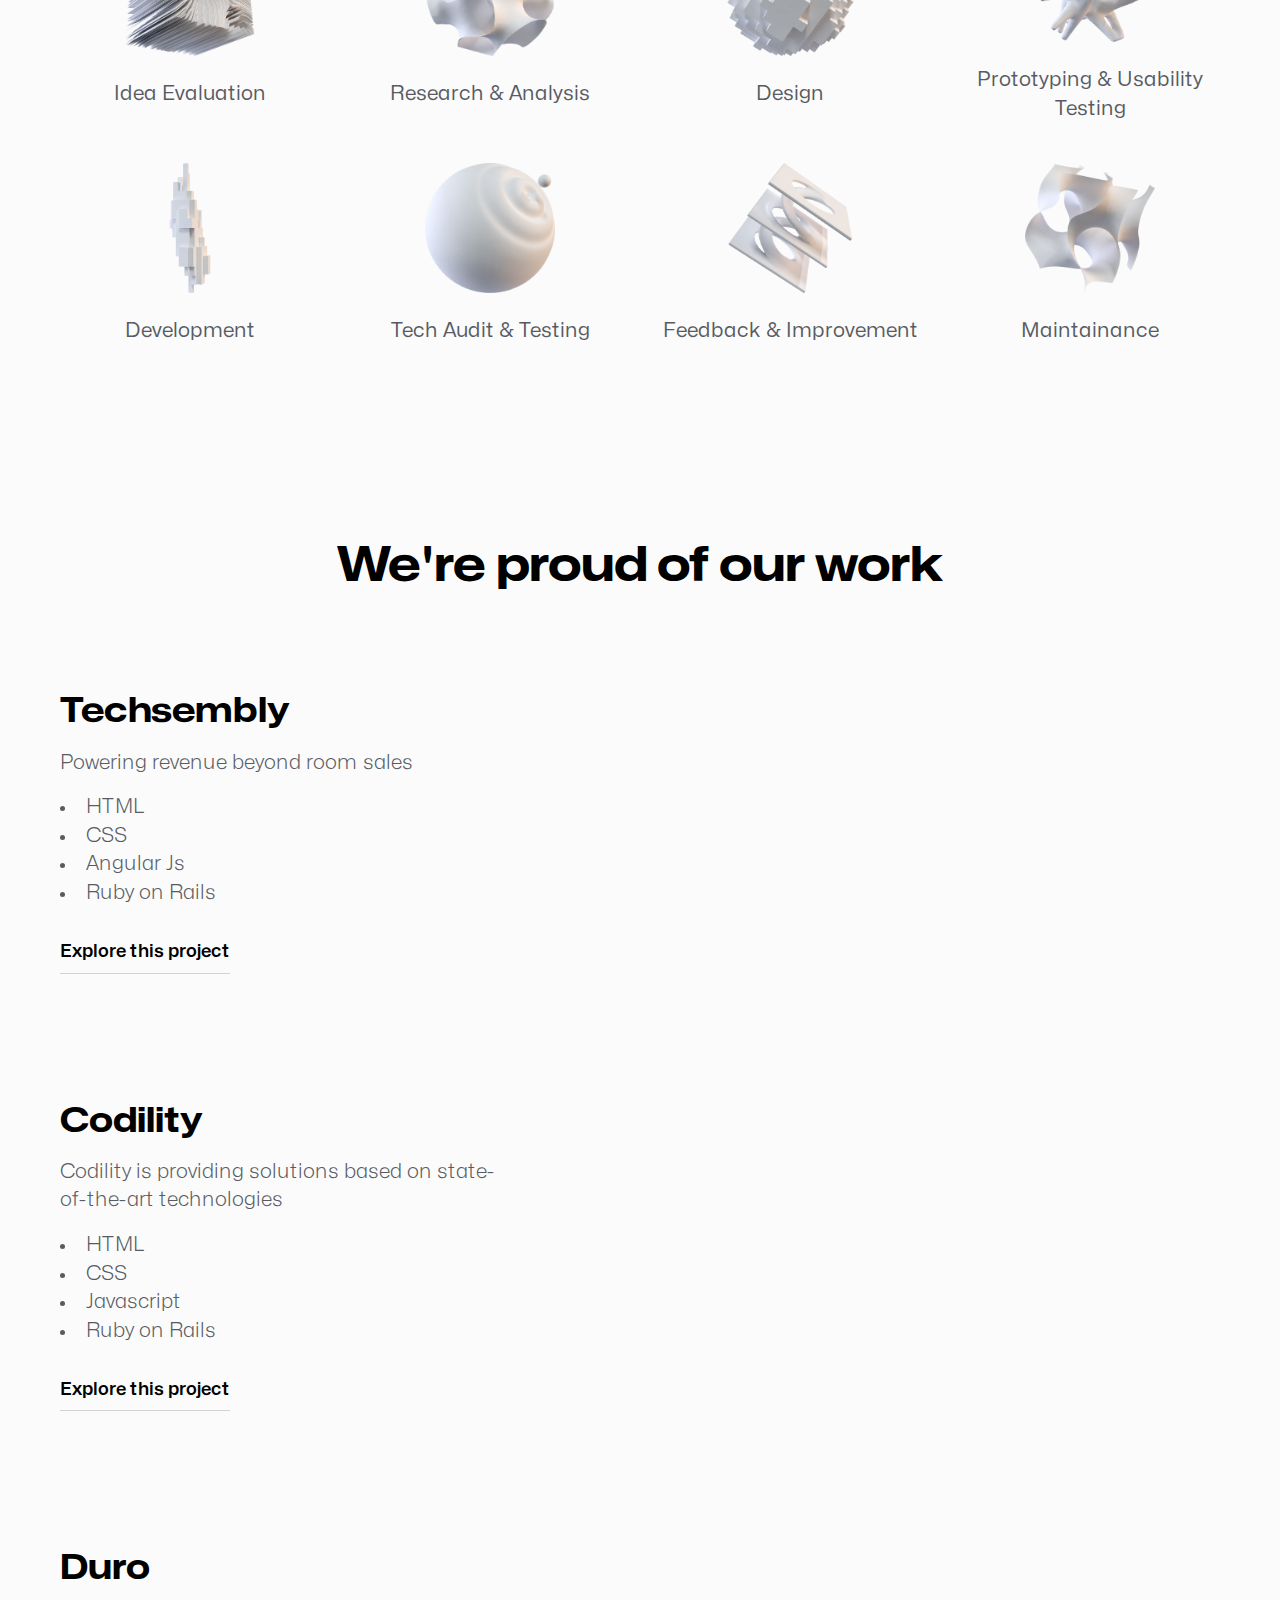
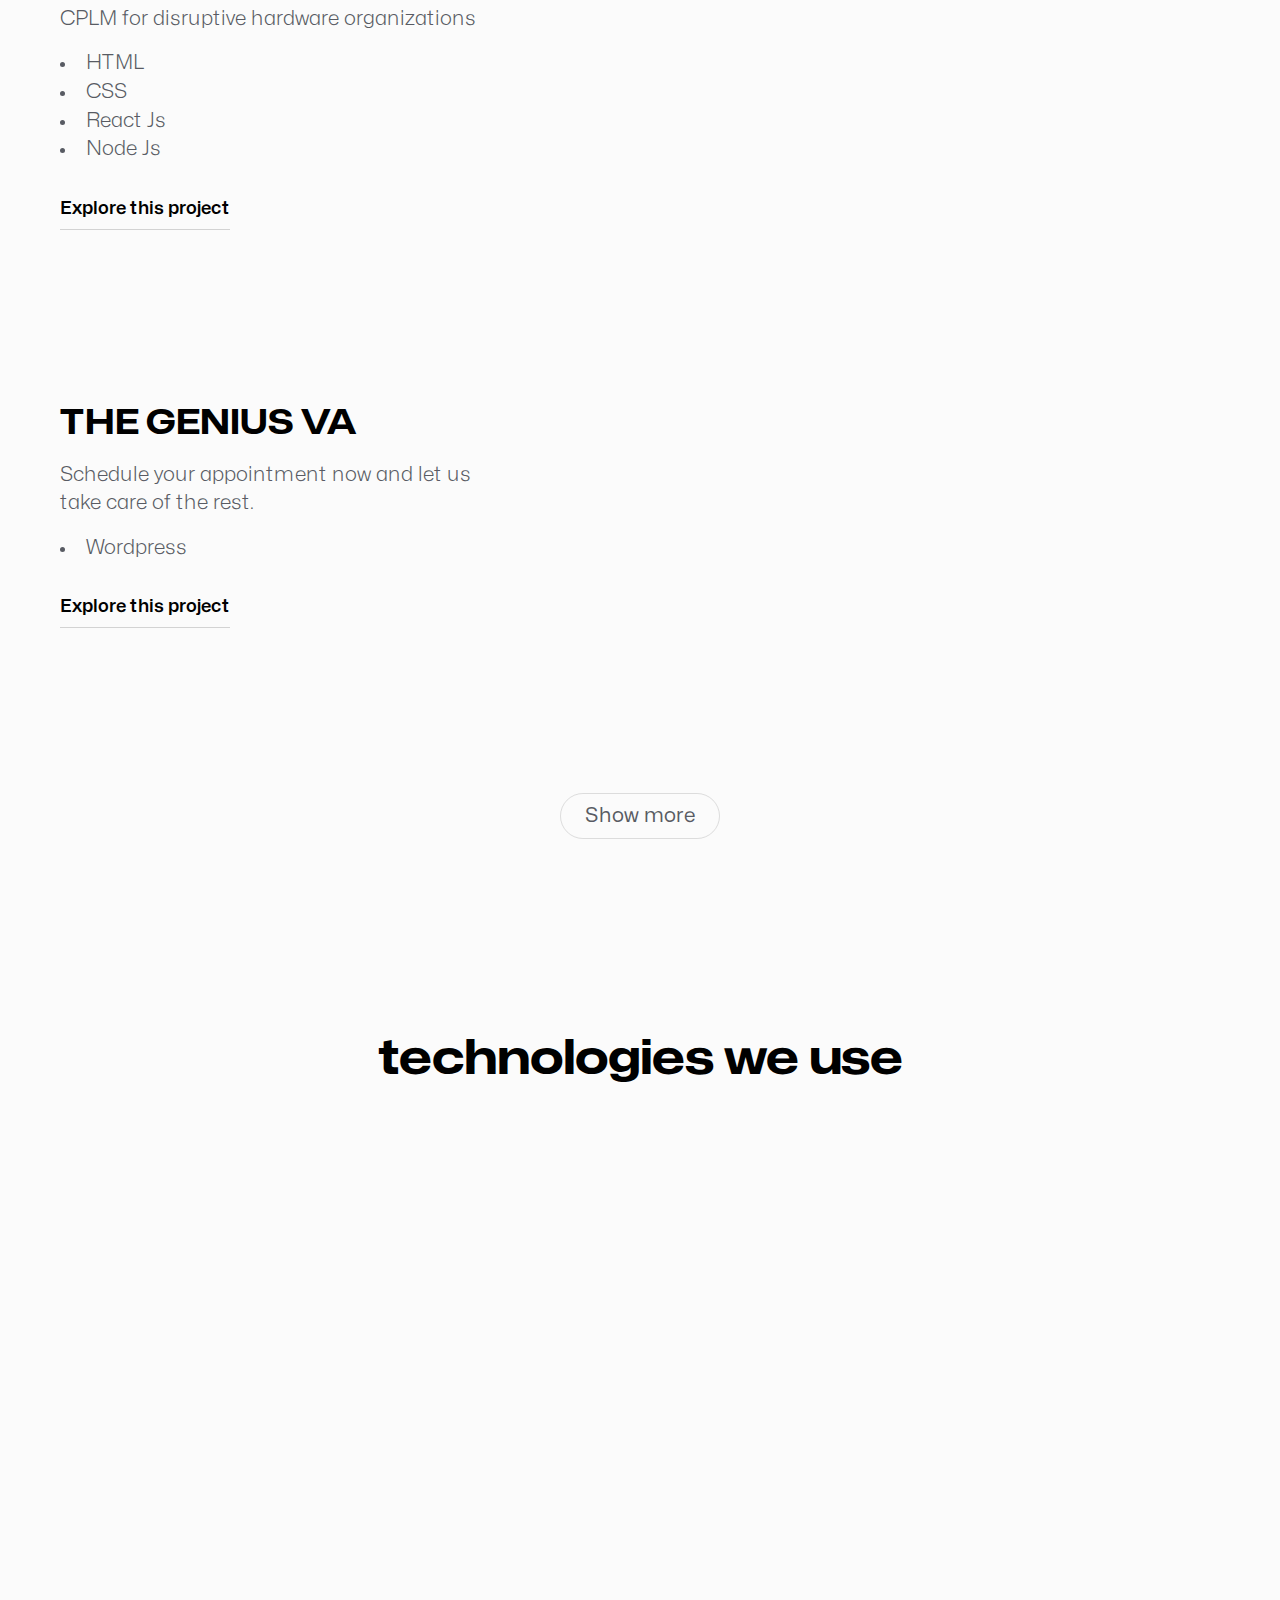
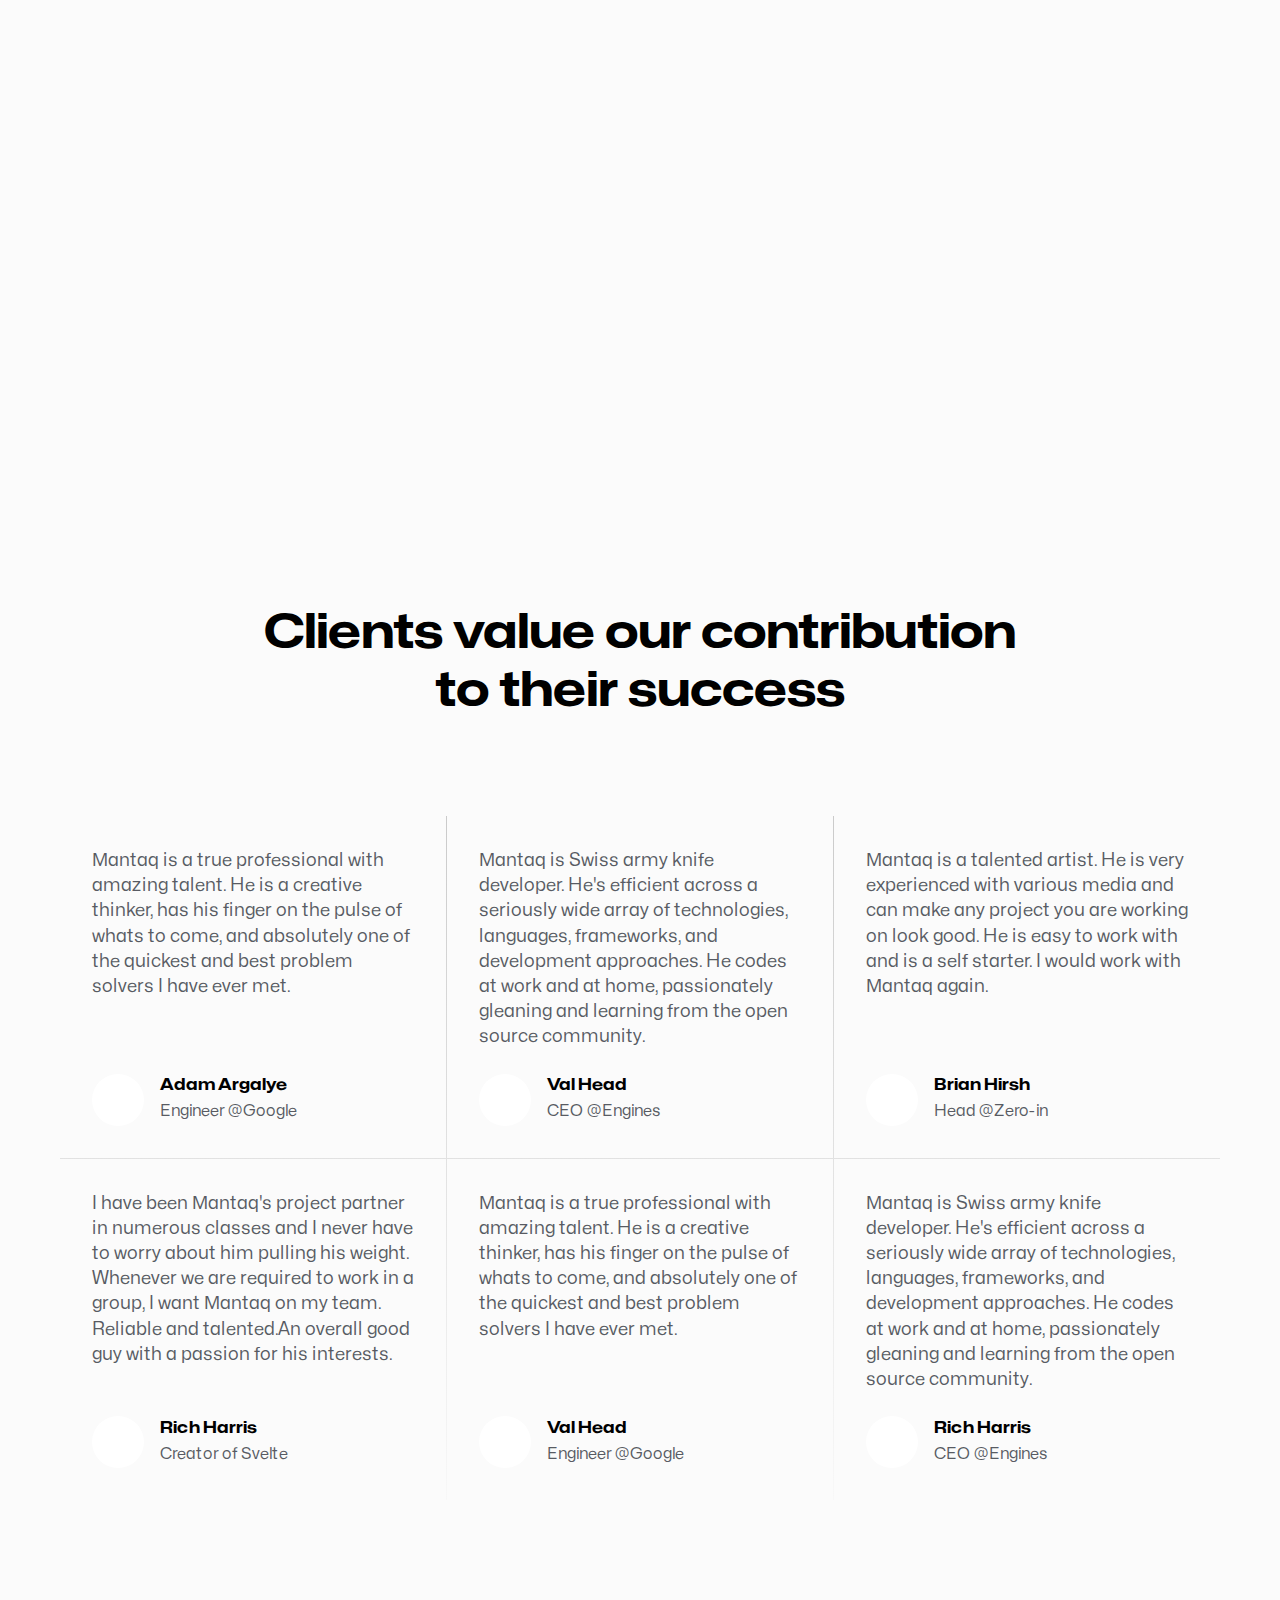
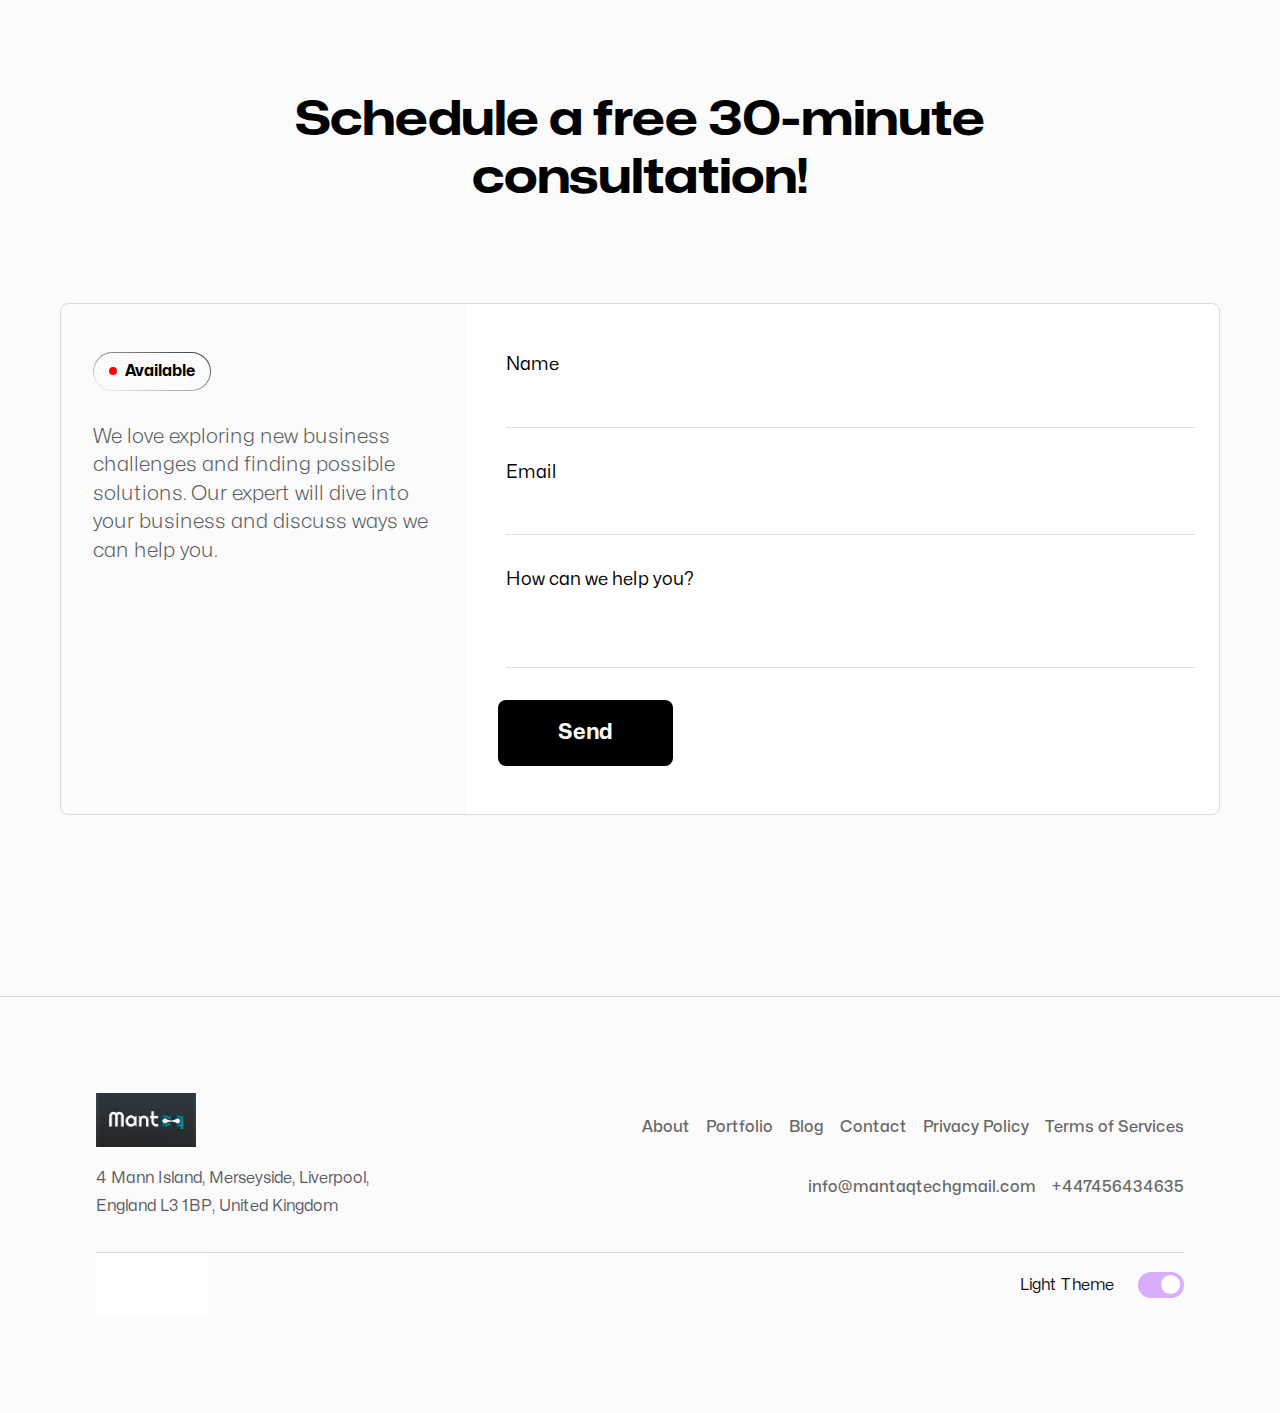
==== commit 2bc58e51: "changed logo" ====
--- a/index.html
+++ b/index.html
@@ -86,7 +86,7 @@
   <header class="header">
     <nav>
       <a href="index.html">
-        <img src="./assets/images/logo.png" alt="mantaq" class="mantaq-logo">
+        <img src="./assets/images/logo3.jpg" alt="mantaq" class="mantaq-logo">
       </a>
       <img src="./assets/images/menu-icon.svg" alt="menu" class="nav-icons menu-icon">
       <img src="./assets/images/close-icon.svg" alt="close" class="nav-icons close-icon hidden">
@@ -435,7 +435,7 @@
     <div>
       <div class="main-footer">
         <aside class="footer-logo-section">
-          <img src="./assets/images/logo.png" alt="mantaq logo" class="footer-logo">
+          <img src="./assets/images/logo3.jpg" alt="mantaq logo" class="footer-logo">
           <span class="address">4 Mann Island, Merseyside, Liverpool, England L3 1BP, United Kingdom</span>
         </aside>
         <aside class="links-footer">
--- a/style.css
+++ b/style.css
@@ -452,7 +452,7 @@
 }
 
 .mantaq-logo{
-  width: 80px;
+  width: 120px;
 }
 
 nav ul {
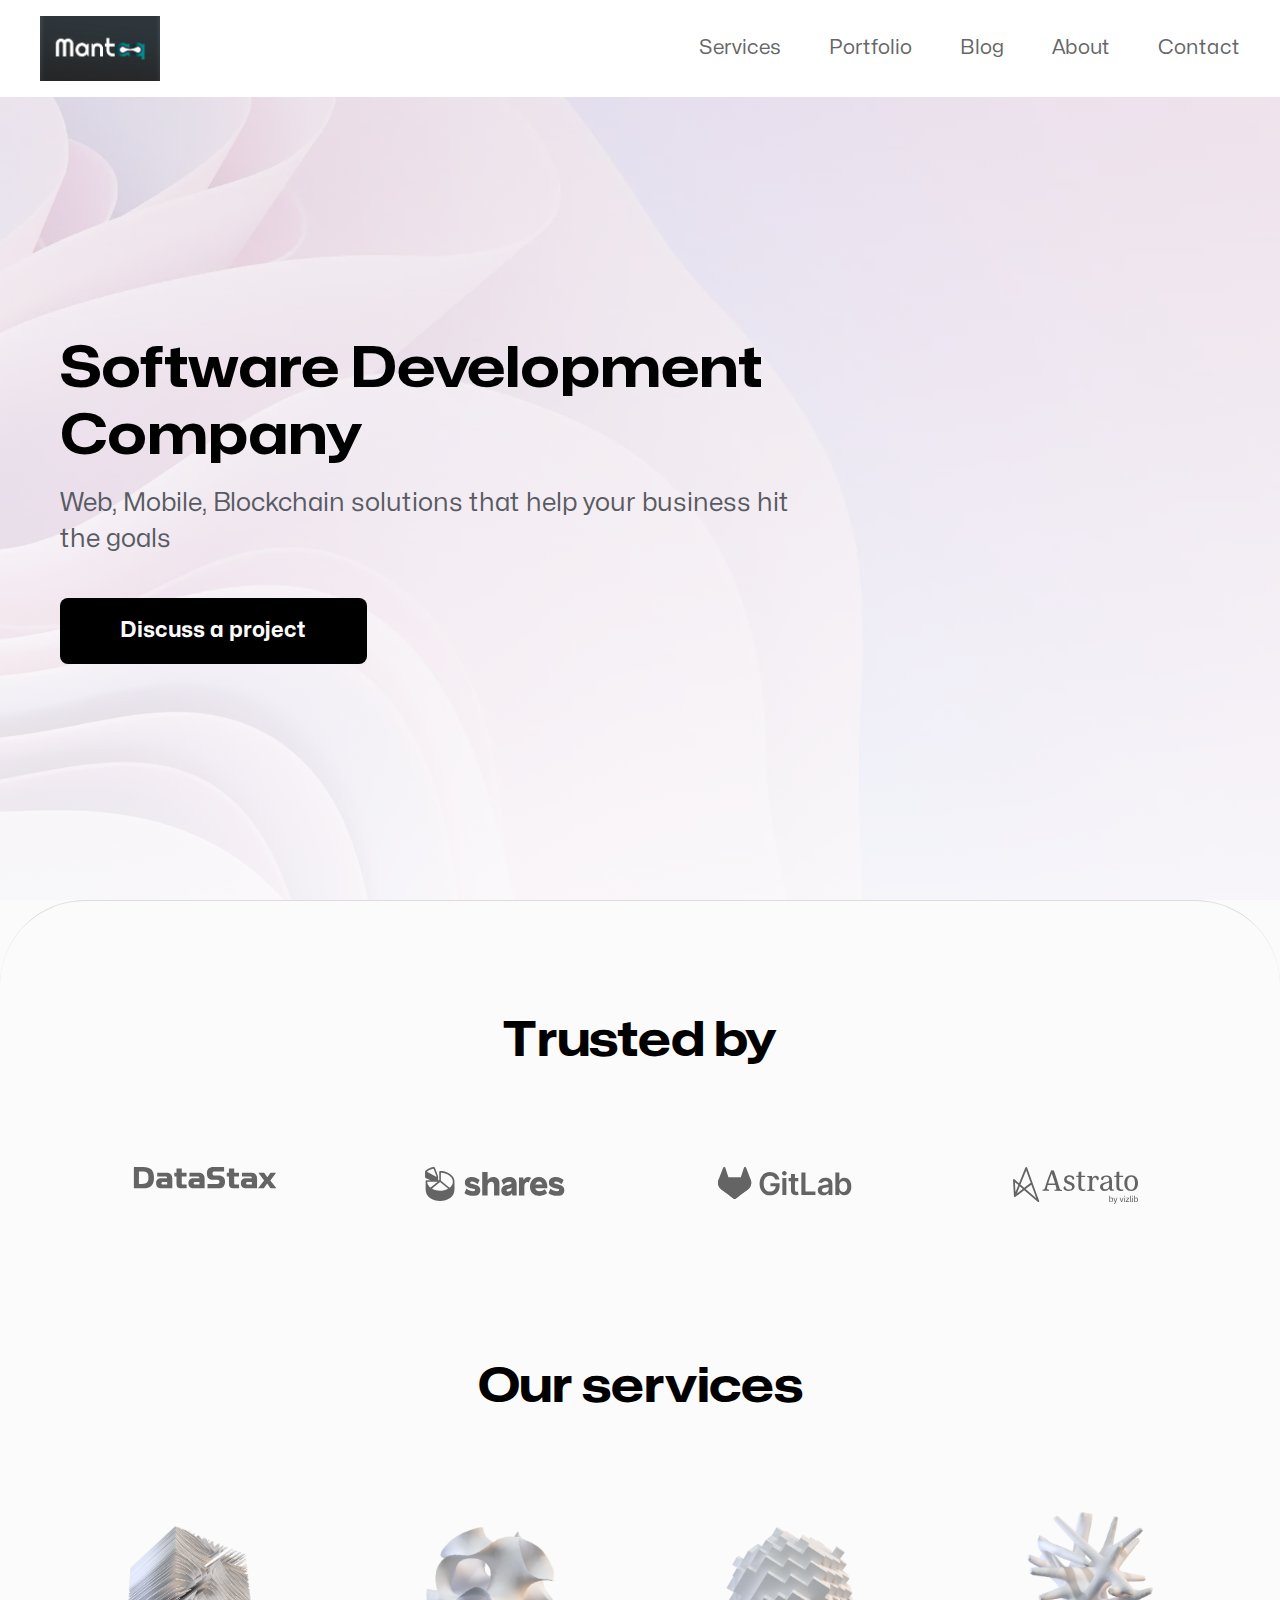
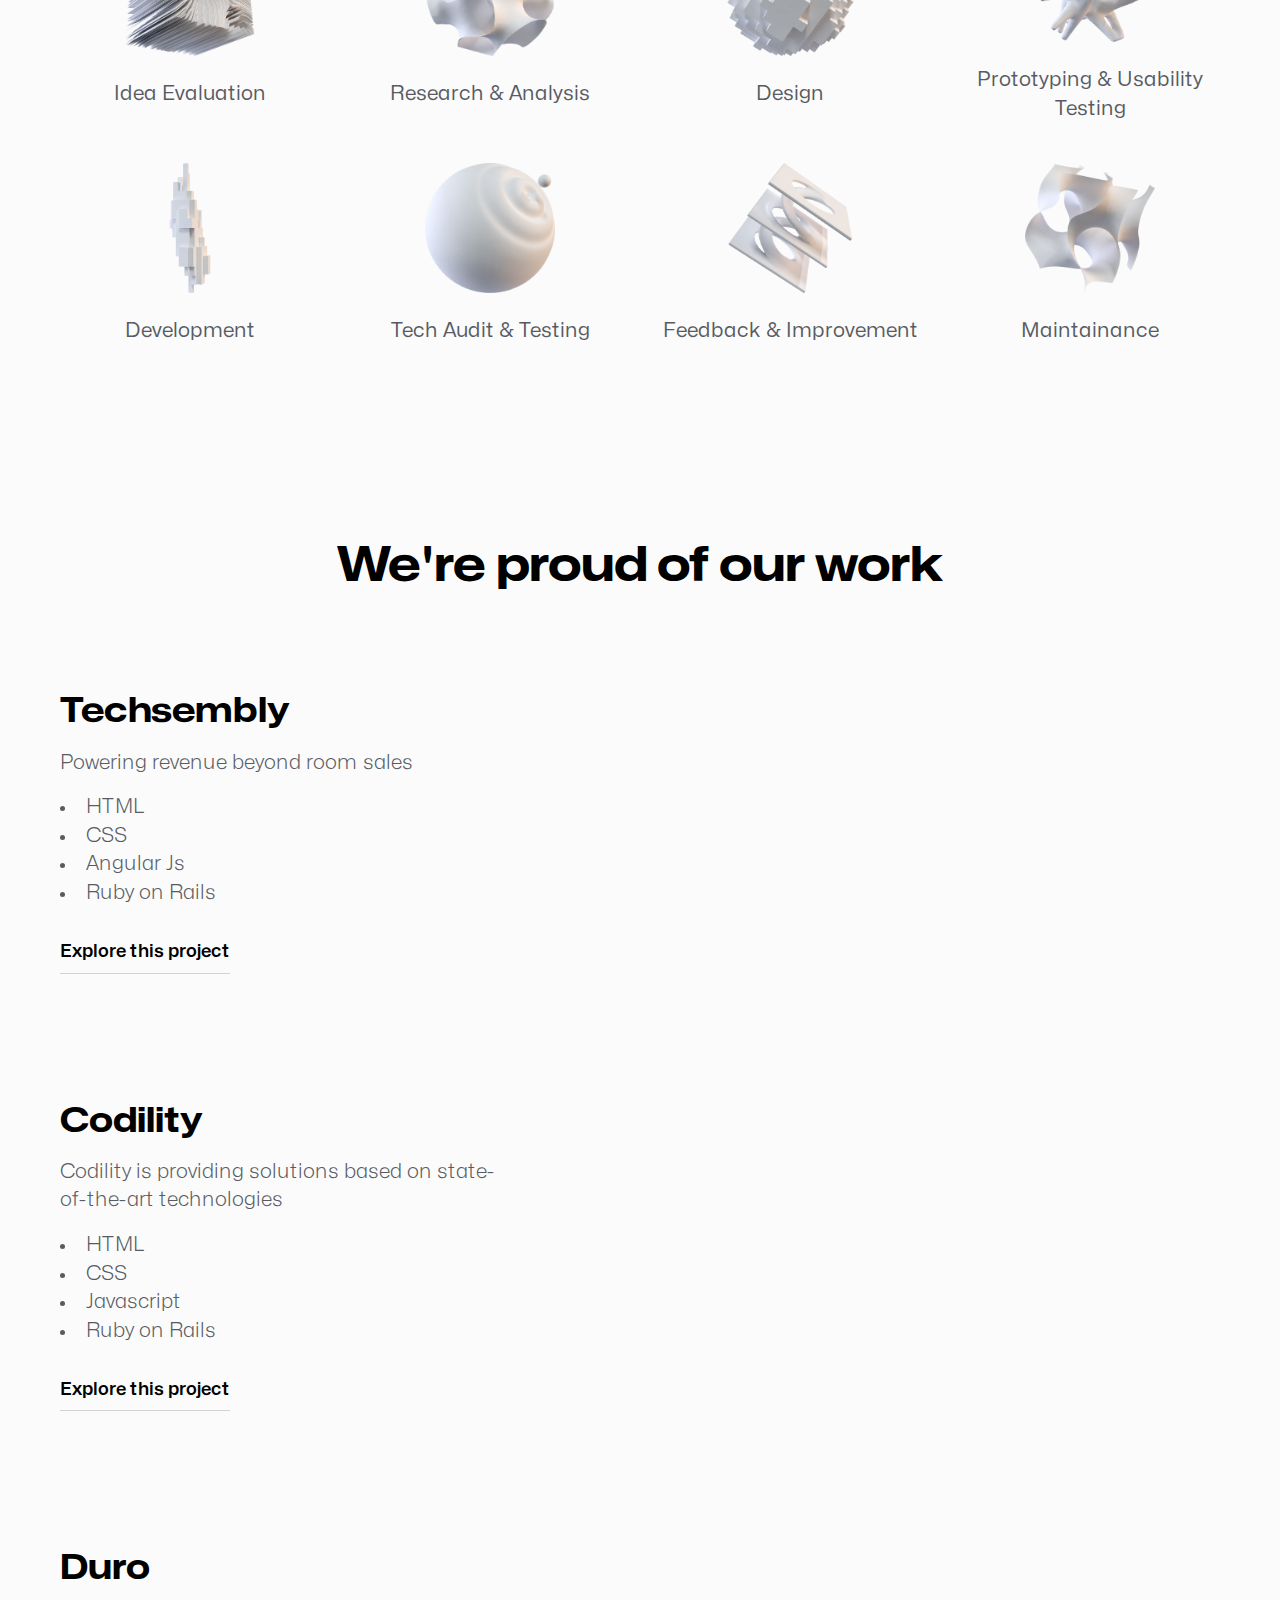
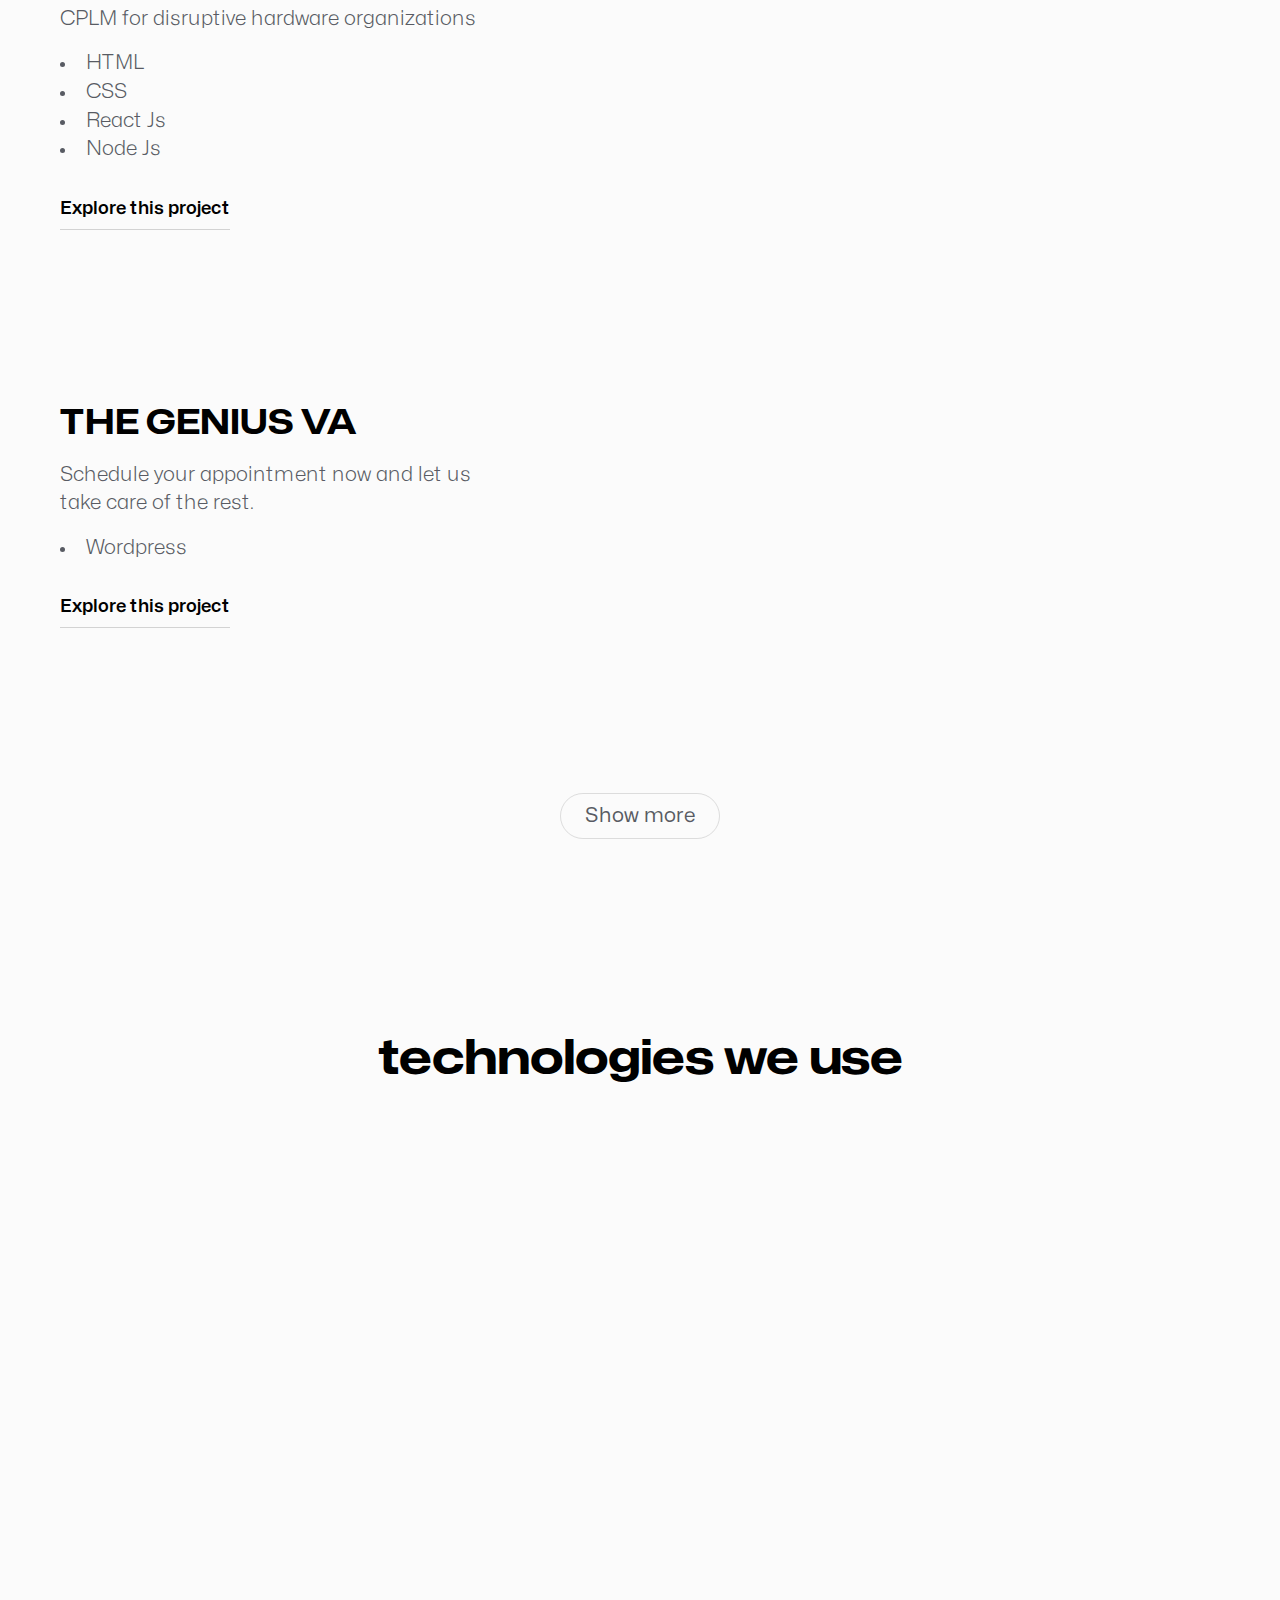
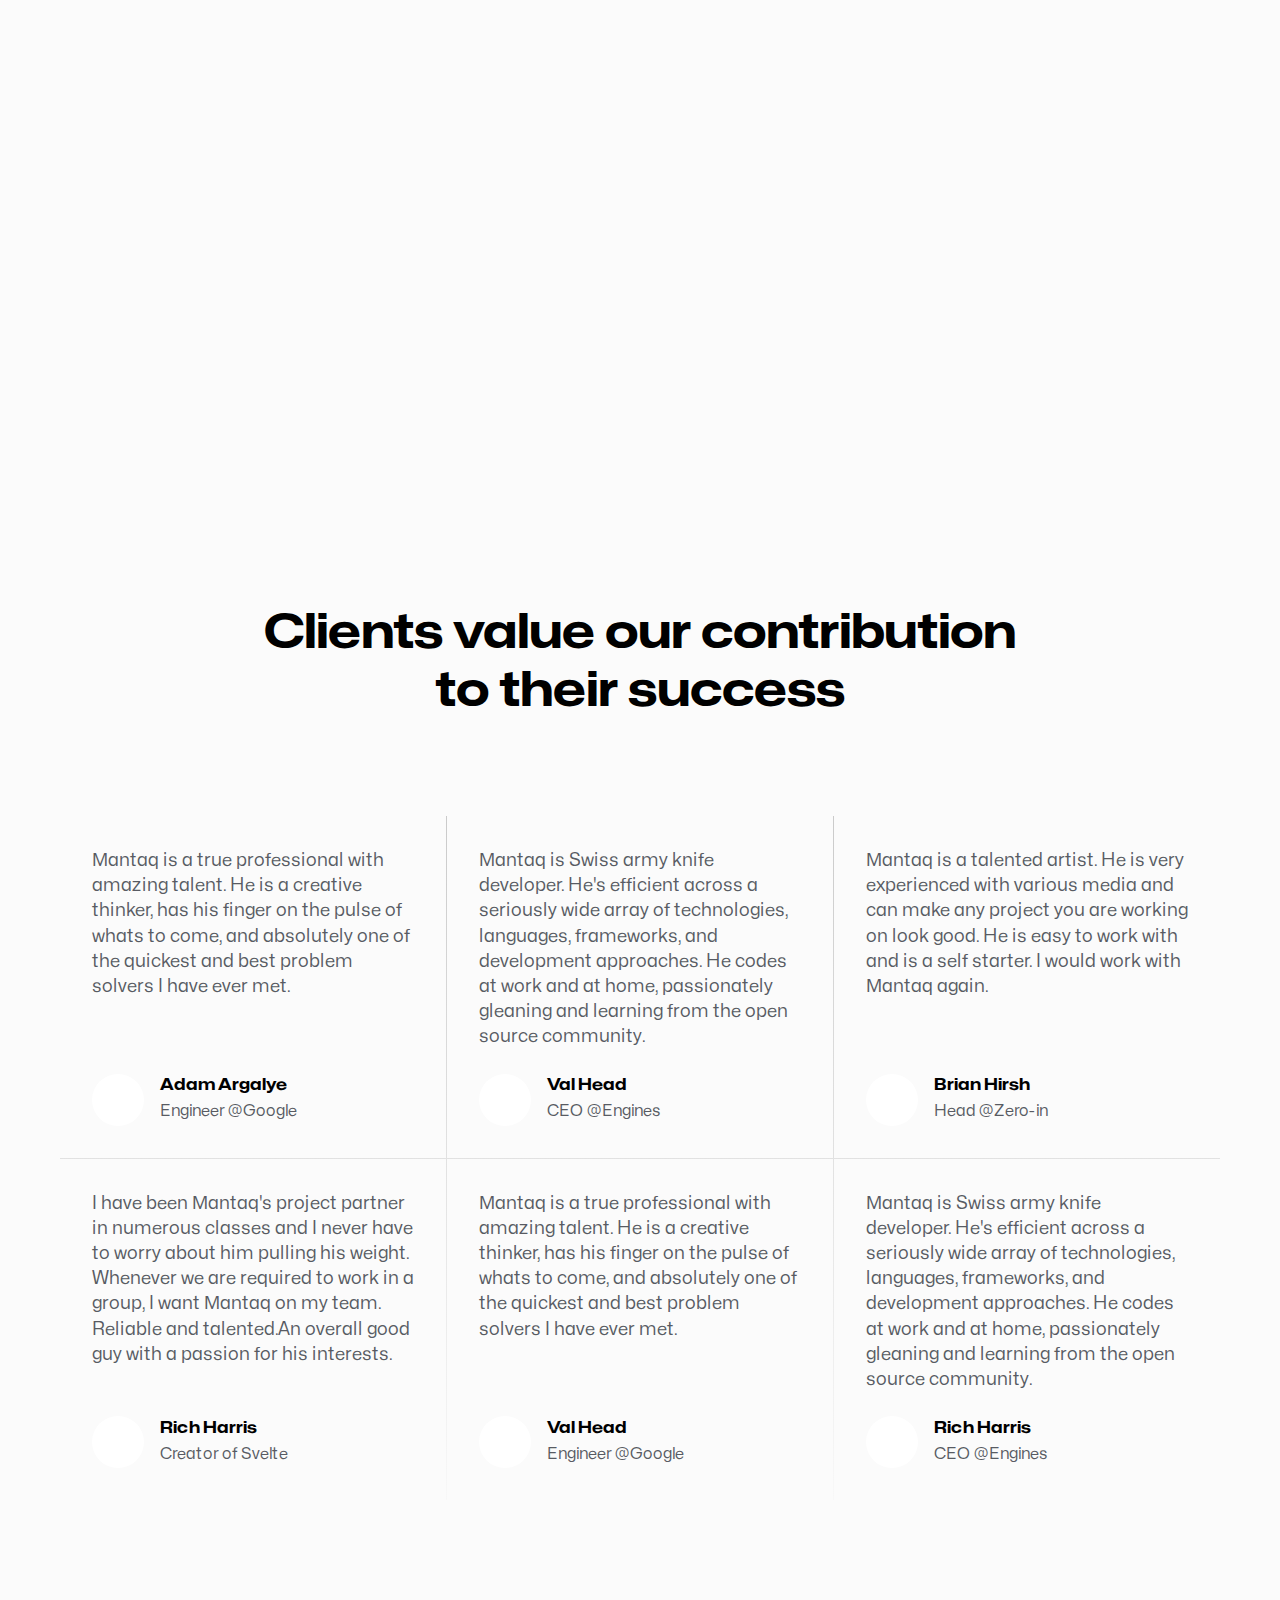
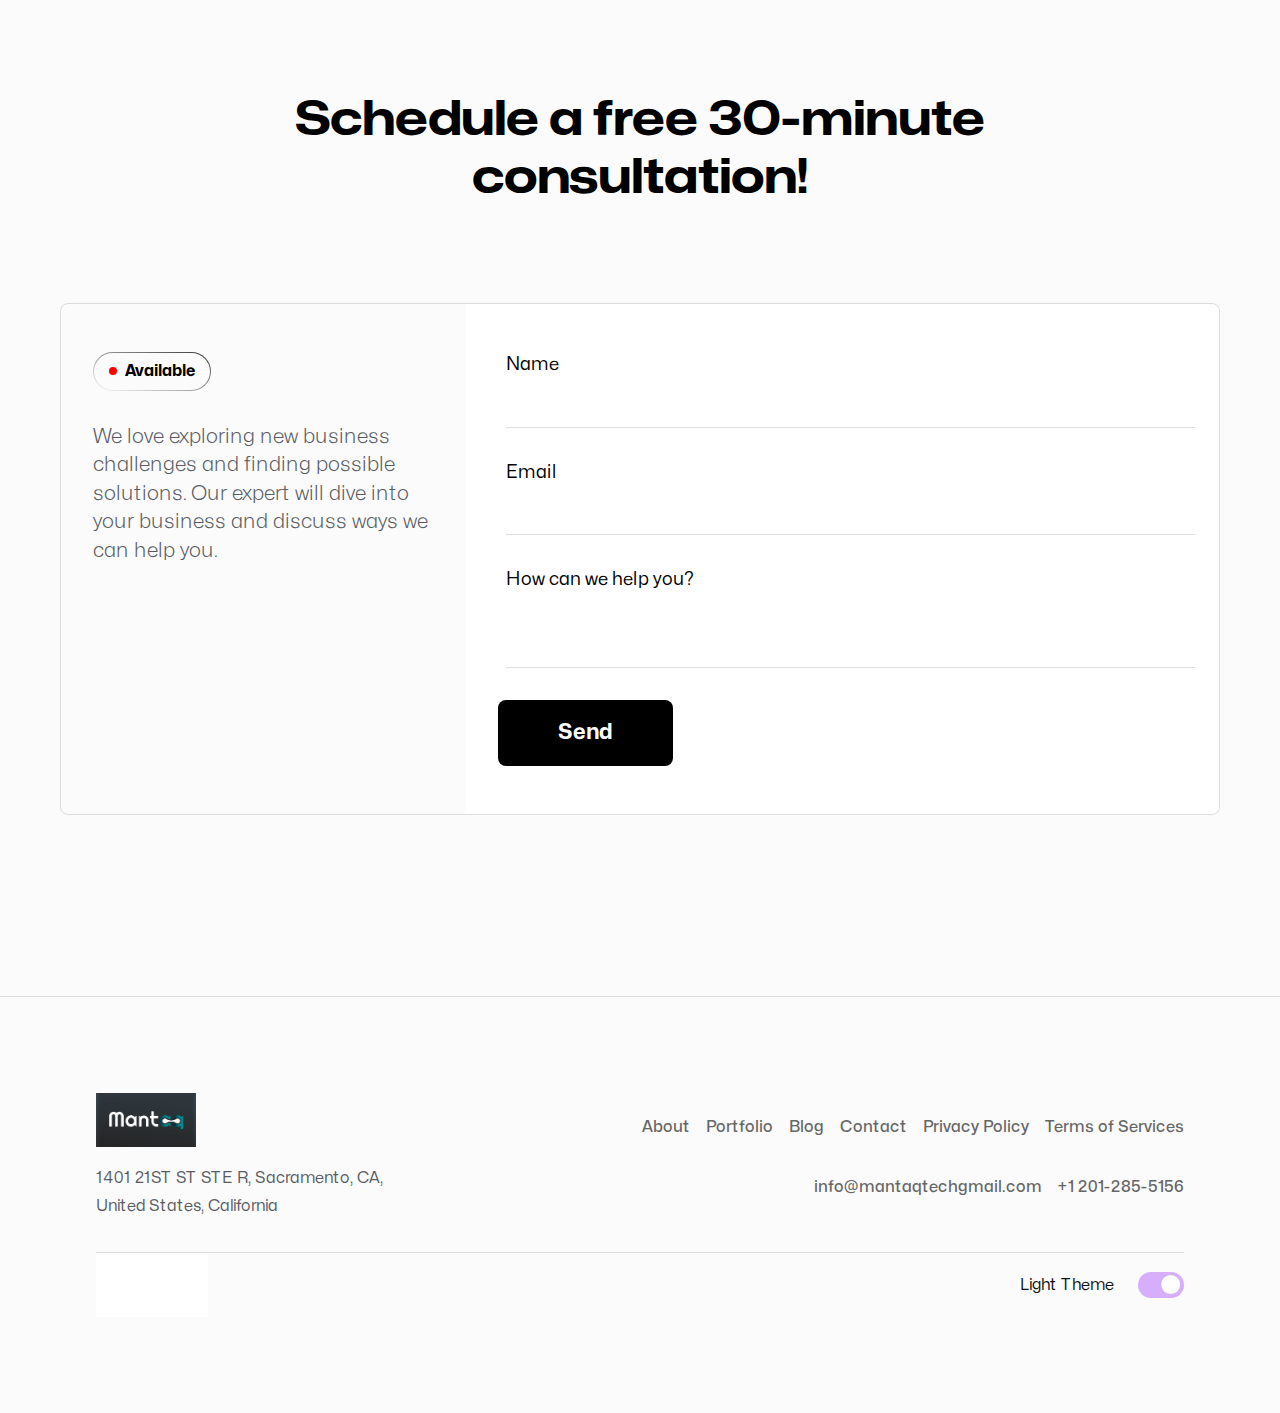
==== commit a8414387: "udpated number and address" ====
--- a/index.html
+++ b/index.html
@@ -436,7 +436,7 @@
       <div class="main-footer">
         <aside class="footer-logo-section">
           <img src="./assets/images/logo3.jpg" alt="mantaq logo" class="footer-logo">
-          <span class="address">4 Mann Island, Merseyside, Liverpool, England L3 1BP, United Kingdom</span>
+          <span class="address">1401 21ST ST STE R, Sacramento, CA, United States, California</span>
         </aside>
         <aside class="links-footer">
           <div>
@@ -454,7 +454,7 @@
             <!-- <h3 class="footer-link-heading">Contact-info</h3> -->
             <ul class="links-list">
               <li><a href="mailto:info@mantaqtechgmail.com" class="footer-link">info@mantaqtechgmail.com</a></li>
-              <li><a href="callto:+447456434635" class="footer-link">+447456434635</a></li>
+              <li><a href="callto:+1201-285-5156" class="footer-link">+1 201-285-5156</a></li>
             </ul>
           </div>
         </aside>
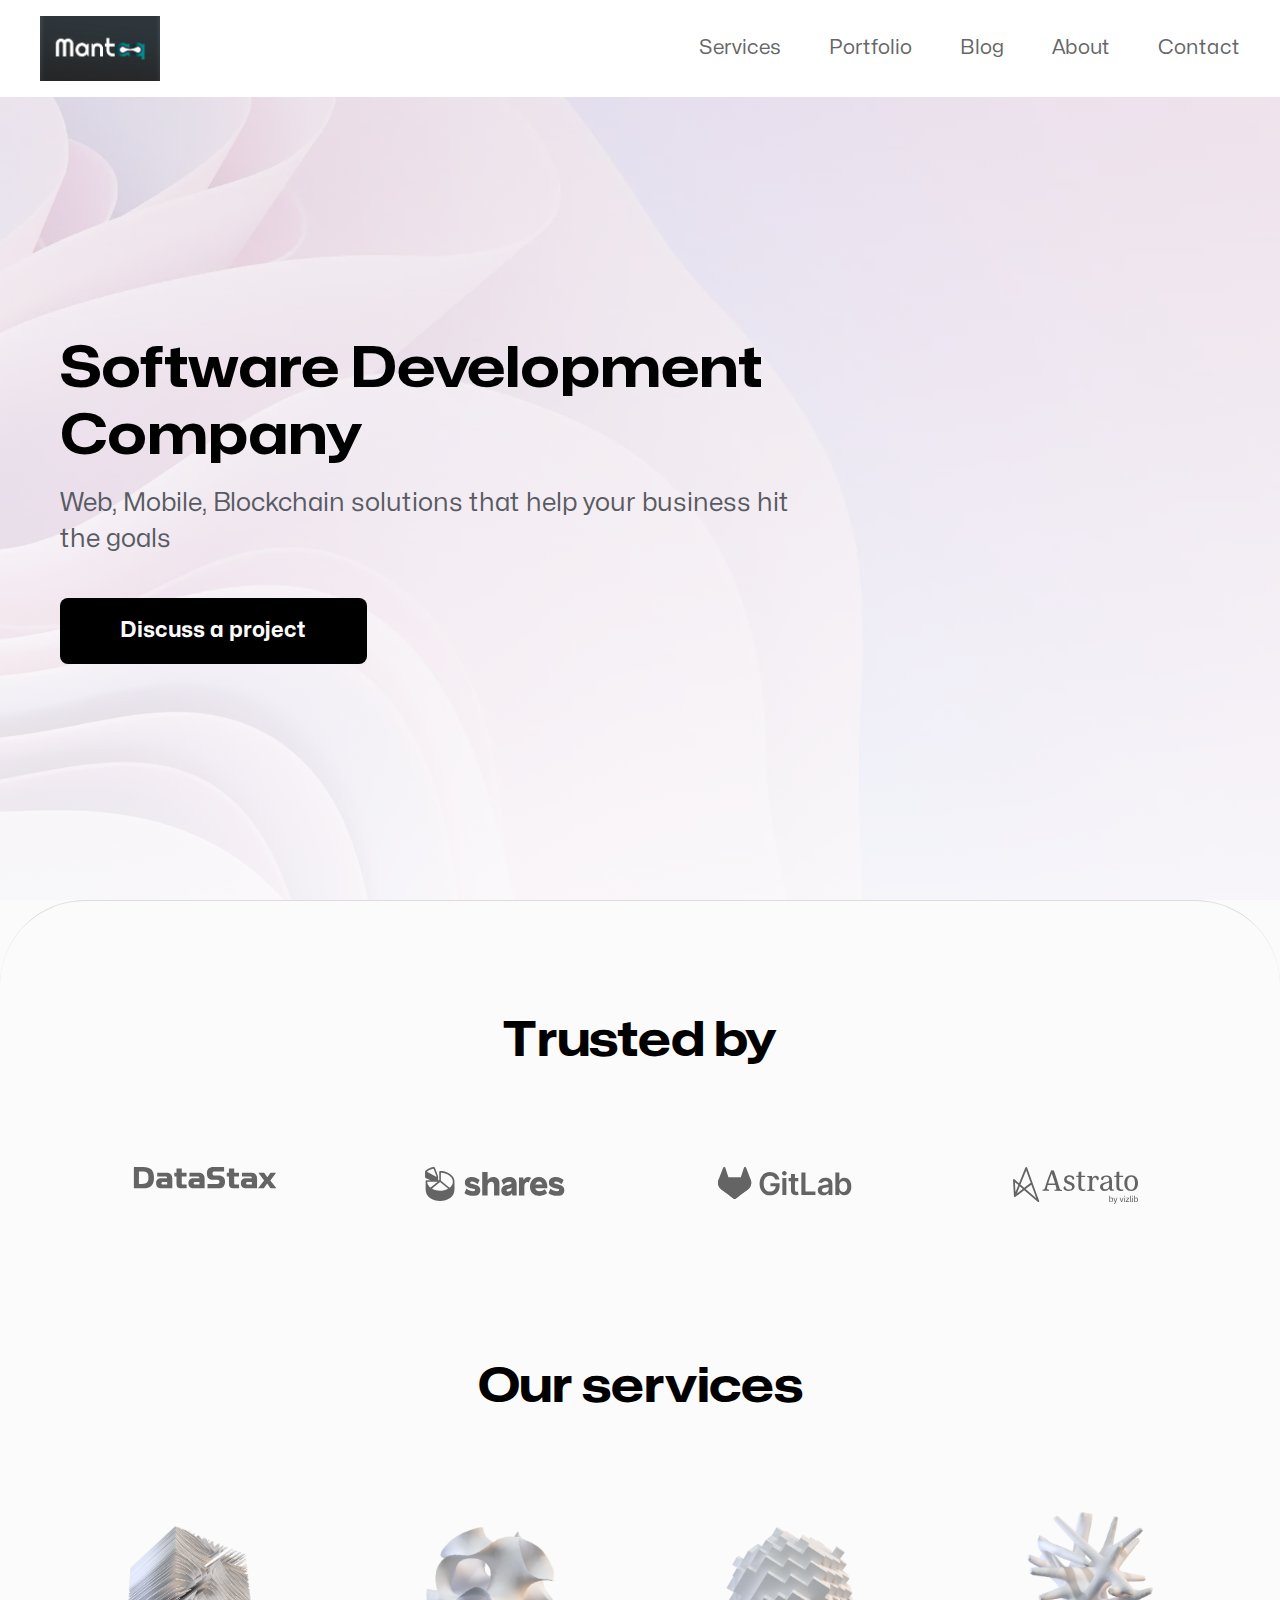
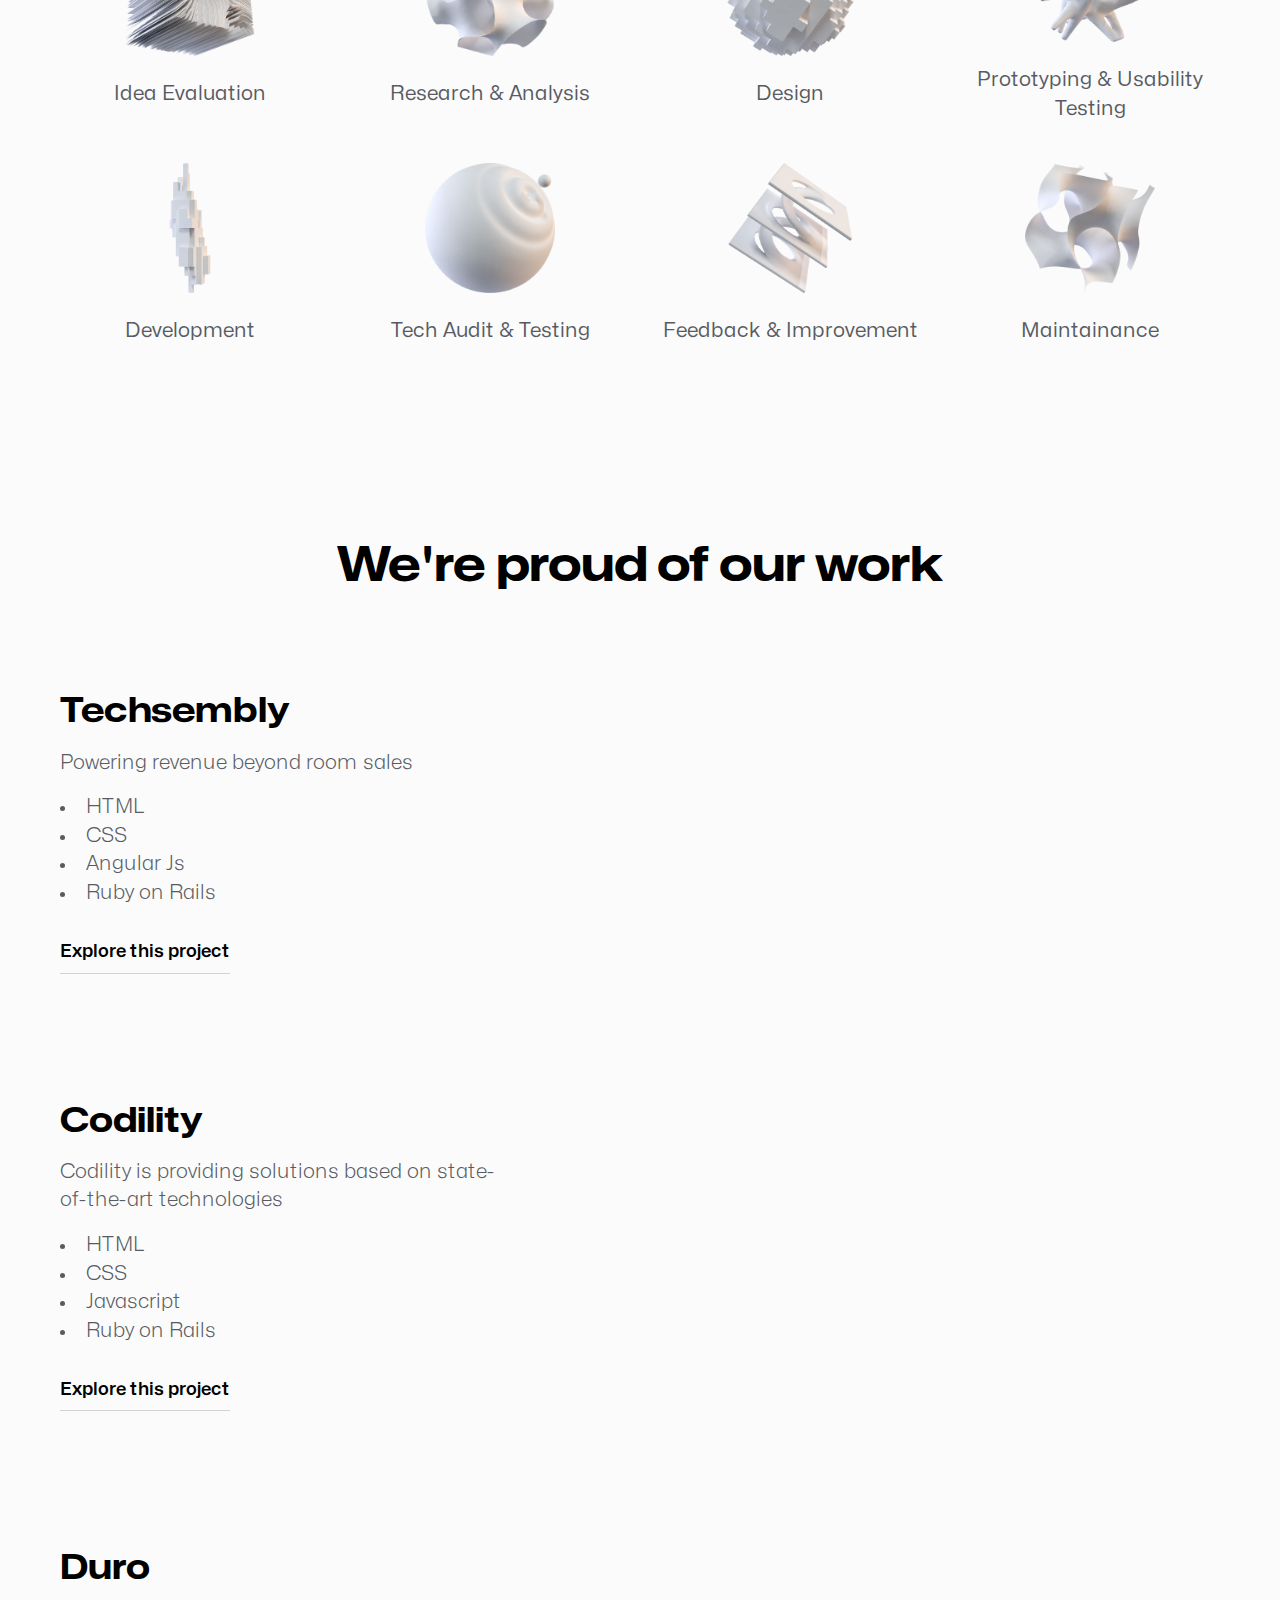
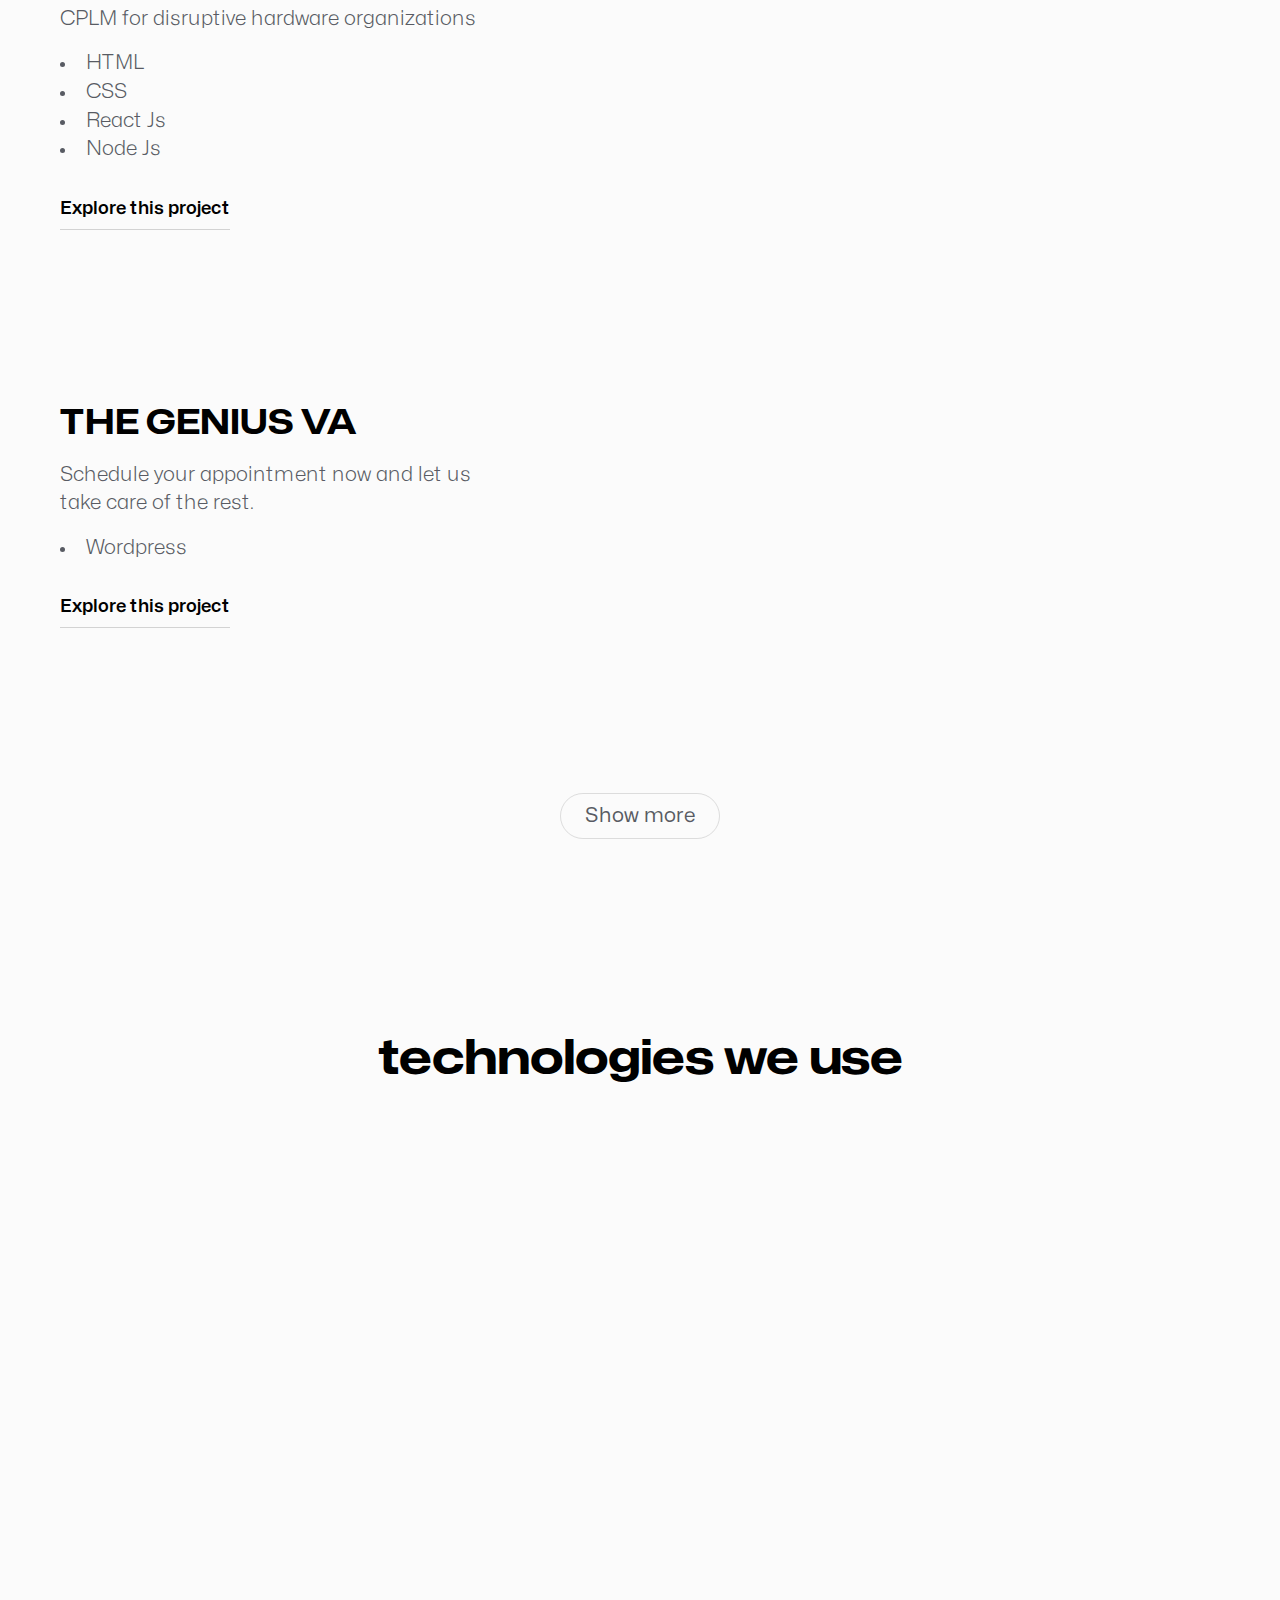
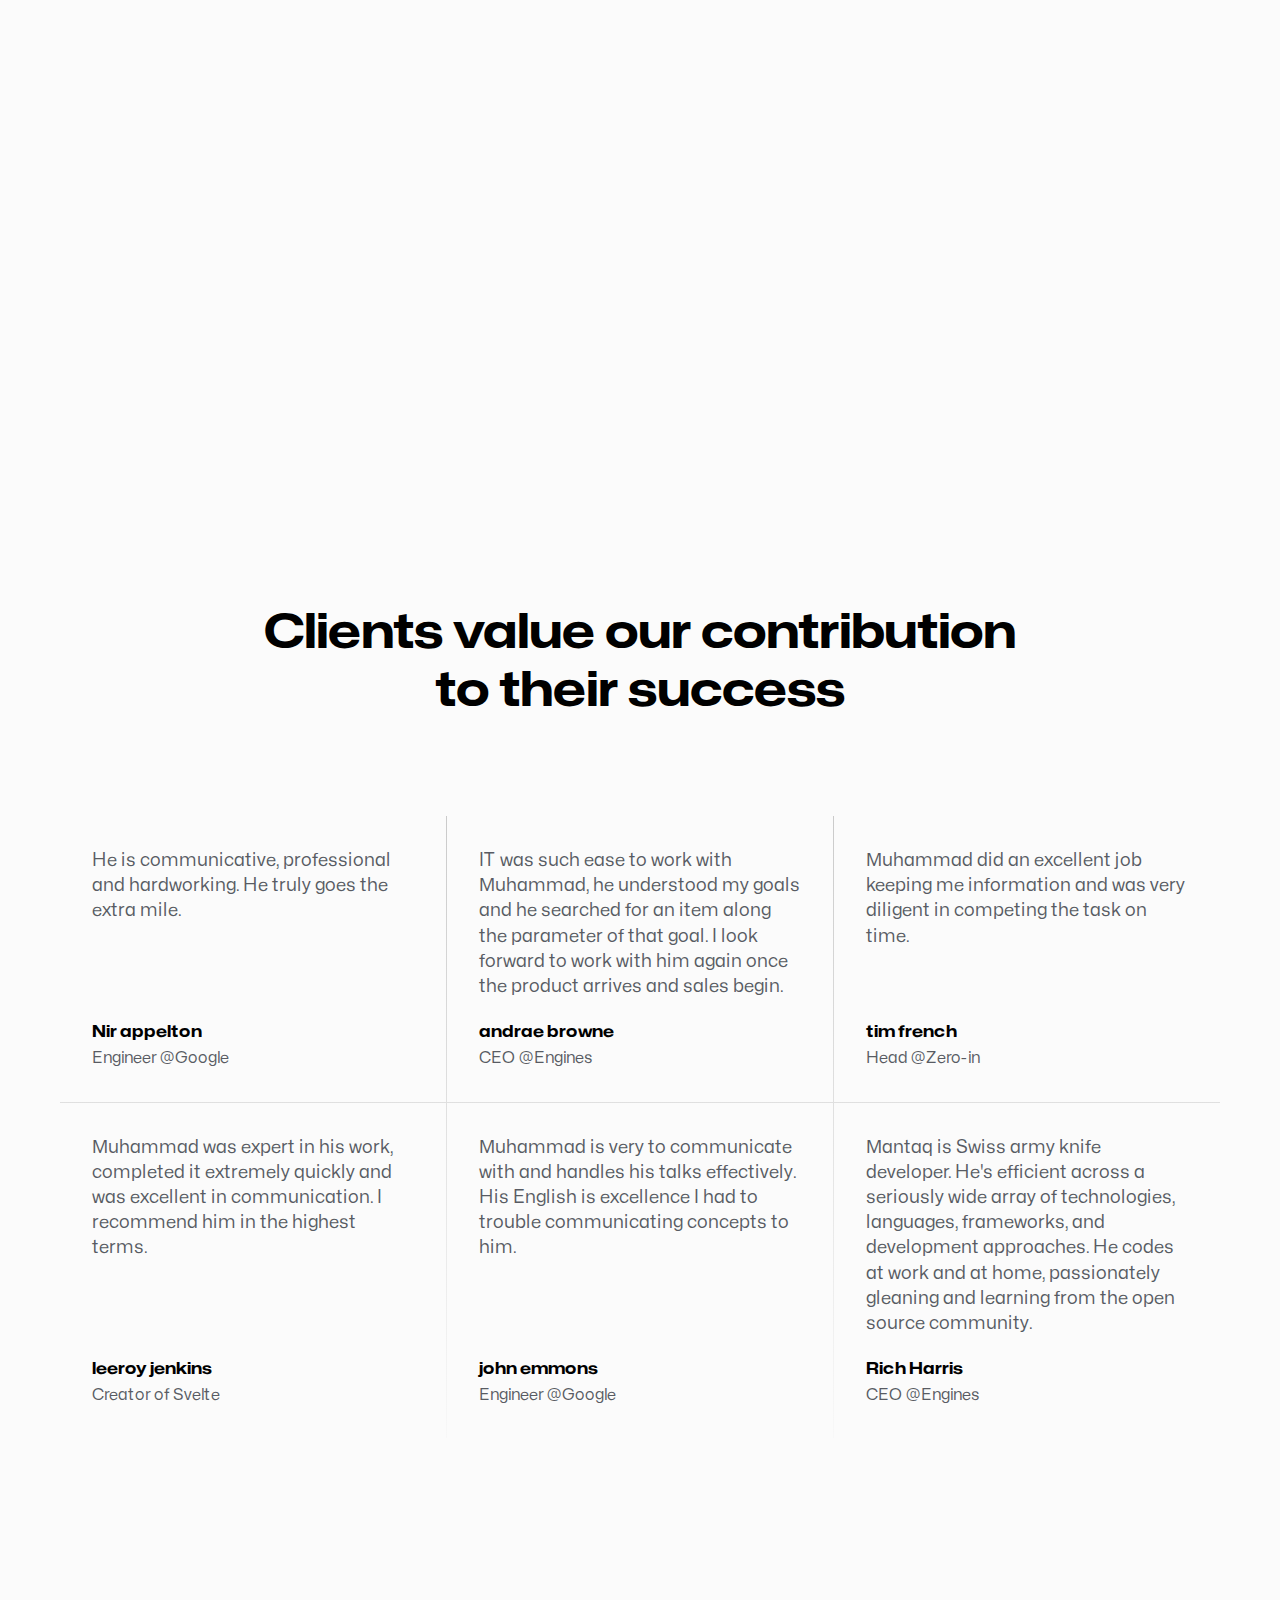
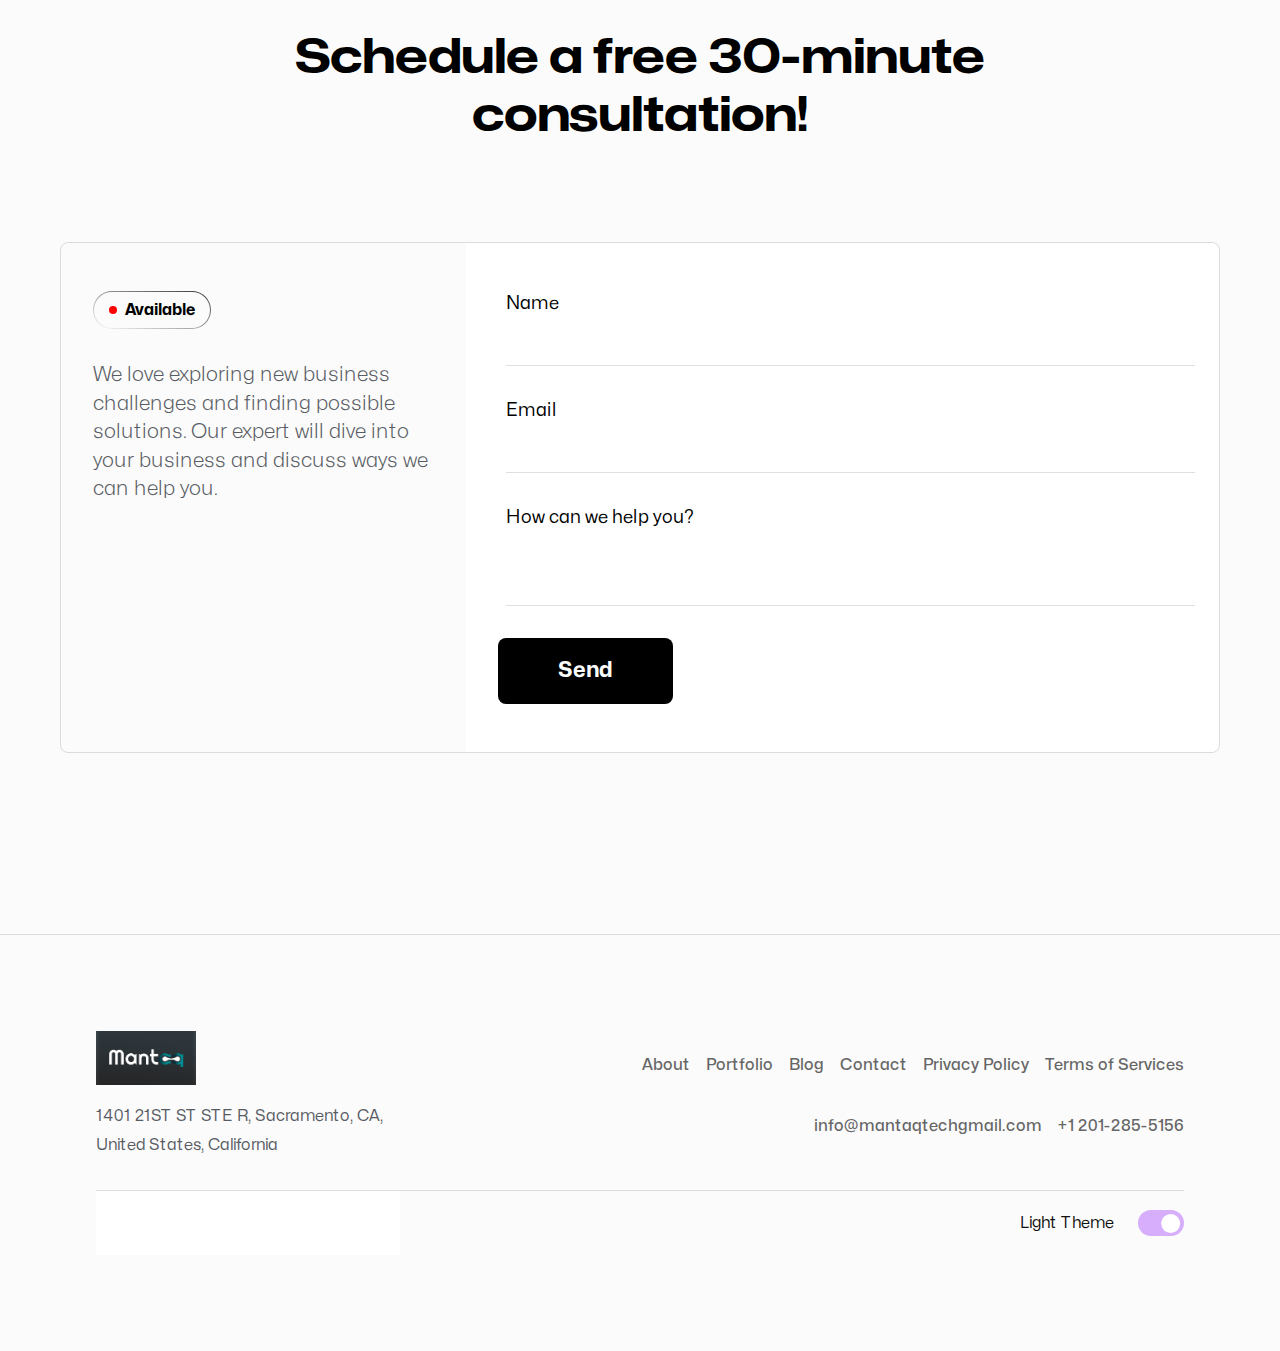
==== commit 6683ab95: "updates" ====
--- a/index.html
+++ b/index.html
@@ -307,15 +307,55 @@
       <ol class="testimonials cards" tabindex="0">
         <li class="testimonial card">
           <blockquote class="testimonial-text">
-            Mantaq is a true professional with amazing talent. He is a creative
-            thinker, has his finger on the pulse of whats to come, and
-            absolutely one of the quickest and best problem solvers I have
-            ever met.
-          </blockquote>
-          <figure class="testimonial-author">
-            <img src="assets/images/testimonials/adam.png" alt="Adam Argalye" loading="lazy" />
-            <figcaption>
-              <h3 class="testimonial-author-name">Adam Argalye</h3>
+            He is communicative, professional and hardworking. He truly goes the extra mile.
+          </blockquote>
+          <figure class="testimonial-author">
+            <figcaption>
+              <h3 class="testimonial-author-name">Nir appelton</h3>
+              <p class="testimonial-author-job">Engineer @Google</p>
+            </figcaption>
+          </figure>
+        </li>
+        <li class="testimonial card">
+          <blockquote class="testimonial-text">
+            IT was such ease to work with Muhammad, he understood my goals and he searched for an item along the parameter of that goal. I look forward to work with him again once the product arrives and sales begin.
+          </blockquote>
+          <figure class="testimonial-author">
+            <figcaption>
+              <h3 class="testimonial-author-name">andrae browne</h3>
+              <p class="testimonial-author-job">CEO @Engines</p>
+            </figcaption>
+          </figure>
+        </li>
+        <li class="testimonial card">
+          <blockquote class="testimonial-text">
+            Muhammad did an excellent job keeping me information and was very diligent in competing the task on time.
+          </blockquote>
+          <figure class="testimonial-author">
+            <figcaption>
+              <h3 class="testimonial-author-name">tim french</h3>
+              <p class="testimonial-author-job">Head @Zero-in</p>
+            </figcaption> 
+          </figure>
+        </li>
+        <li class="testimonial card">
+          <blockquote class="testimonial-text">
+            Muhammad was expert in his work, completed it extremely quickly and was excellent in communication. I recommend him in the highest terms.
+          </blockquote>
+          <figure class="testimonial-author">
+            <figcaption>
+              <h3 class="testimonial-author-name">leeroy jenkins</h3>
+              <p class="testimonial-author-job">Creator of Svelte</p>
+            </figcaption>
+          </figure>
+        </li>
+        <li class="testimonial card">
+          <blockquote class="testimonial-text">
+            Muhammad is very to communicate with and handles his talks effectively. His English is excellence I had to trouble communicating concepts to him.
+          </blockquote>
+          <figure class="testimonial-author">
+            <figcaption>
+              <h3 class="testimonial-author-name">john emmons</h3>
               <p class="testimonial-author-job">Engineer @Google</p>
             </figcaption>
           </figure>
@@ -328,67 +368,6 @@
             gleaning and learning from the open source community.
           </blockquote>
           <figure class="testimonial-author">
-            <img src="assets/images/testimonials/val-head.png" alt="Val Head" loading="lazy" />
-            <figcaption>
-              <h3 class="testimonial-author-name">Val Head</h3>
-              <p class="testimonial-author-job">CEO @Engines</p>
-            </figcaption>
-          </figure>
-        </li>
-        <li class="testimonial card">
-          <blockquote class="testimonial-text">
-            Mantaq is a talented artist. He is very experienced with various
-            media and can make any project you are working on look good. He is
-            easy to work with and is a self starter. I would work with Mantaq
-            again.
-          </blockquote>
-          <figure class="testimonial-author">
-            <img src="assets/images/testimonials/brian-hirsh.png" alt="Brian Hirsh" loading="lazy" />
-            <figcaption>
-              <h3 class="testimonial-author-name">Brian Hirsh</h3>
-              <p class="testimonial-author-job">Head @Zero-in</p>
-            </figcaption>
-          </figure>
-        </li>
-        <li class="testimonial card">
-          <blockquote class="testimonial-text">
-            I have been Mantaq's project partner in numerous classes and I never
-            have to worry about him pulling his weight. Whenever we are
-            required to work in a group, I want Mantaq on my team. Reliable and
-            talented.An overall good guy with a passion for his interests.
-          </blockquote>
-          <figure class="testimonial-author">
-            <img src="assets/images/testimonials/rich-harris.png" alt="Rich Harris" loading="lazy" />
-            <figcaption>
-              <h3 class="testimonial-author-name">Rich Harris</h3>
-              <p class="testimonial-author-job">Creator of Svelte</p>
-            </figcaption>
-          </figure>
-        </li>
-        <li class="testimonial card">
-          <blockquote class="testimonial-text">
-            Mantaq is a true professional with amazing talent. He is a creative
-            thinker, has his finger on the pulse of whats to come, and
-            absolutely one of the quickest and best problem solvers I have
-            ever met.
-          </blockquote>
-          <figure class="testimonial-author">
-            <img src="assets/images/testimonials/val-head.png" alt="Adam Argalye" loading="lazy" />
-            <figcaption>
-              <h3 class="testimonial-author-name">Val Head</h3>
-              <p class="testimonial-author-job">Engineer @Google</p>
-            </figcaption>
-          </figure>
-        </li>
-        <li class="testimonial card">
-          <blockquote class="testimonial-text">
-            Mantaq is Swiss army knife developer. He's efficient across a
-            seriously wide array of technologies, languages, frameworks, and
-            development approaches. He codes at work and at home, passionately
-            gleaning and learning from the open source community.
-          </blockquote>
-          <figure class="testimonial-author">
-            <img src="assets/images/testimonials/rich-harris.png" alt="Val Head" loading="lazy" />
             <figcaption>
               <h3 class="testimonial-author-name">Rich Harris</h3>
               <p class="testimonial-author-job">CEO @Engines</p>
@@ -466,6 +445,18 @@
               <a title="Linkedin" href="https://www.linkedin.com/company/mantaq/" target="_blank"
                 rel="noopener"><img loading="lazy" src="assets/images/social-links/linkedin.svg" alt="Linkedin" /></a>
             </li>
+            <li class="footer-link">
+              <a title="twitter" href="https://twitter.com/mantaqsolutions?s=11" target="_blank"
+                rel="noopener"><img loading="lazy" src="assets/images/social-links/twitter.svg" alt="twitter" /></a>
+            </li>
+            <li class="footer-link">
+              <a title="instagram" href="https://www.instagram.com/mantaq_solutions/" target="_blank"
+                rel="noopener"><img loading="lazy" src="assets/images/social-links/instagram.svg" alt="instagram" /></a>
+            </li>
+            <li class="footer-link">
+              <a title="Facebook" href="https://www.facebook.com/profile.php?id=61554034550531&mibextid=tzlV2A" target="_blank"
+                rel="noopener"><img loading="lazy" src="assets/images/social-links/facebook.svg" alt="Facebook" /></a>
+            </li>
           </ol>
         </nav>
         <label class="theme-switch" for="theme-switch">
